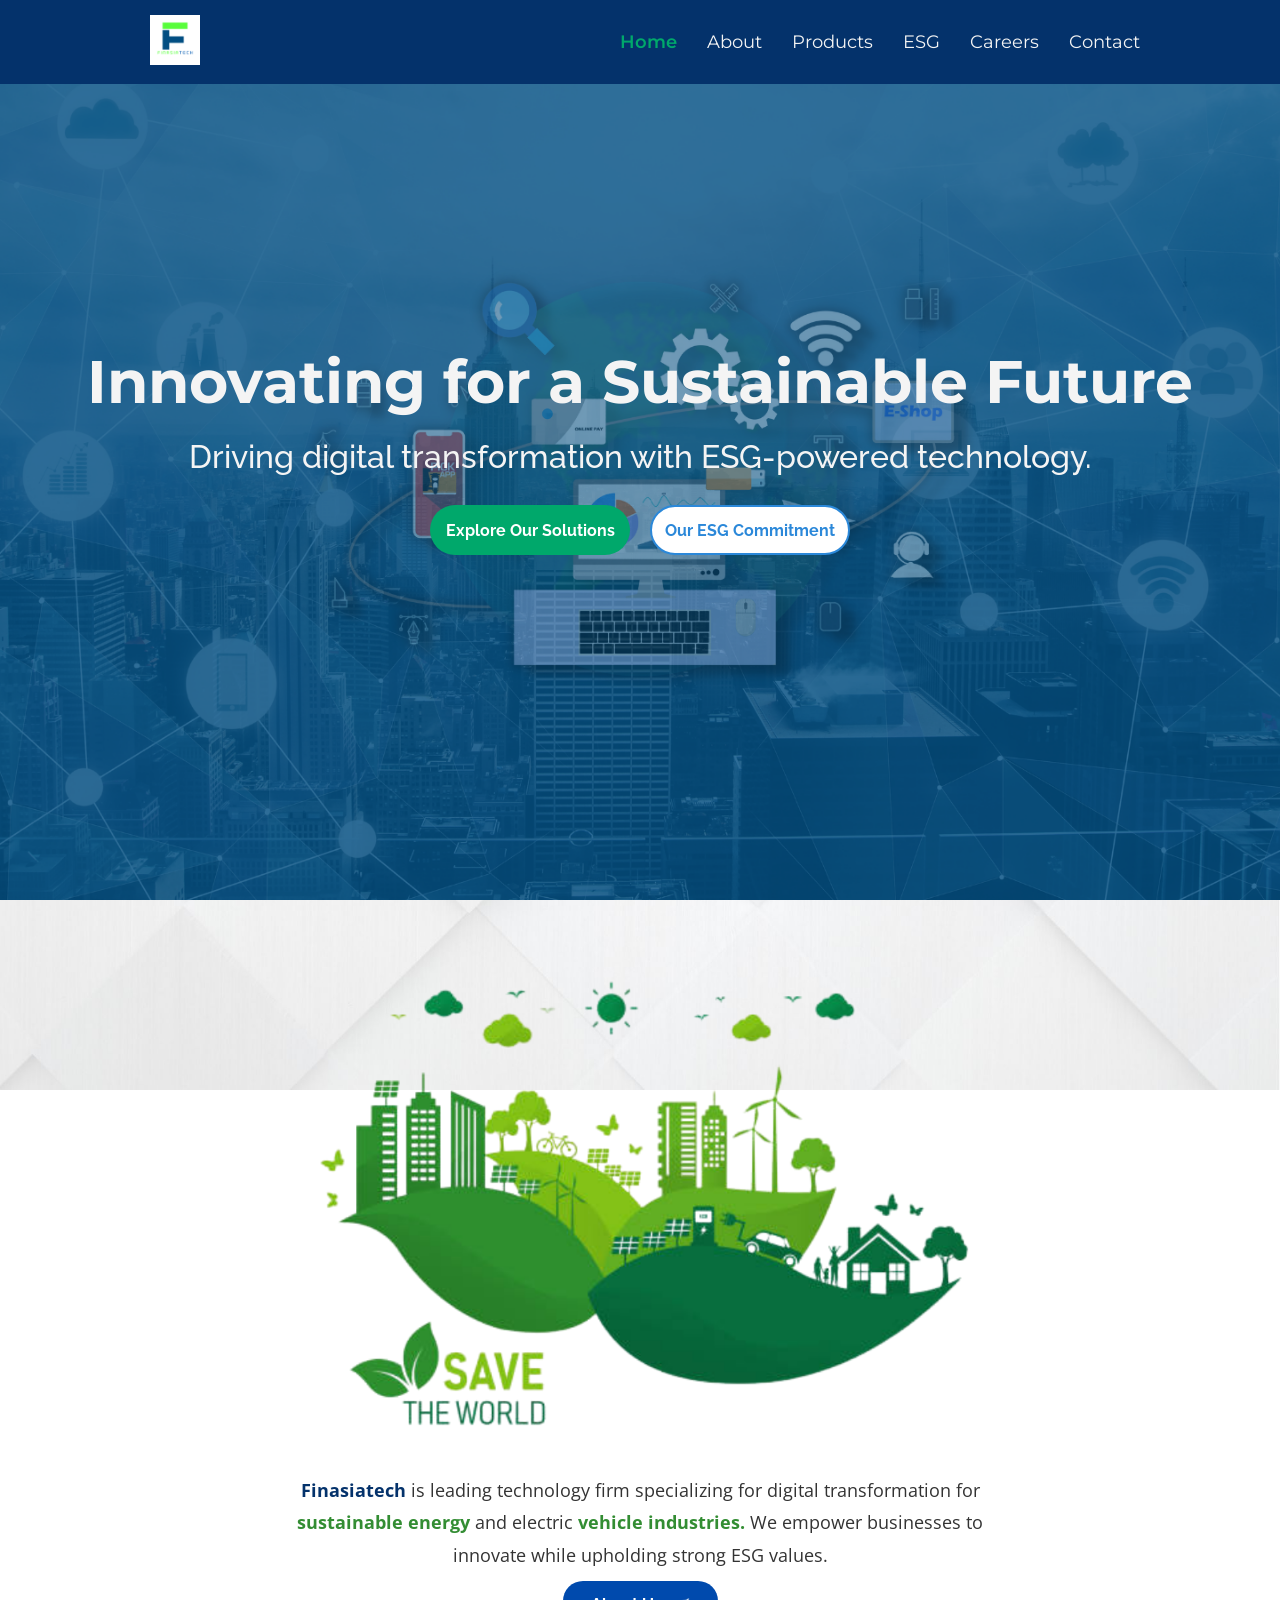
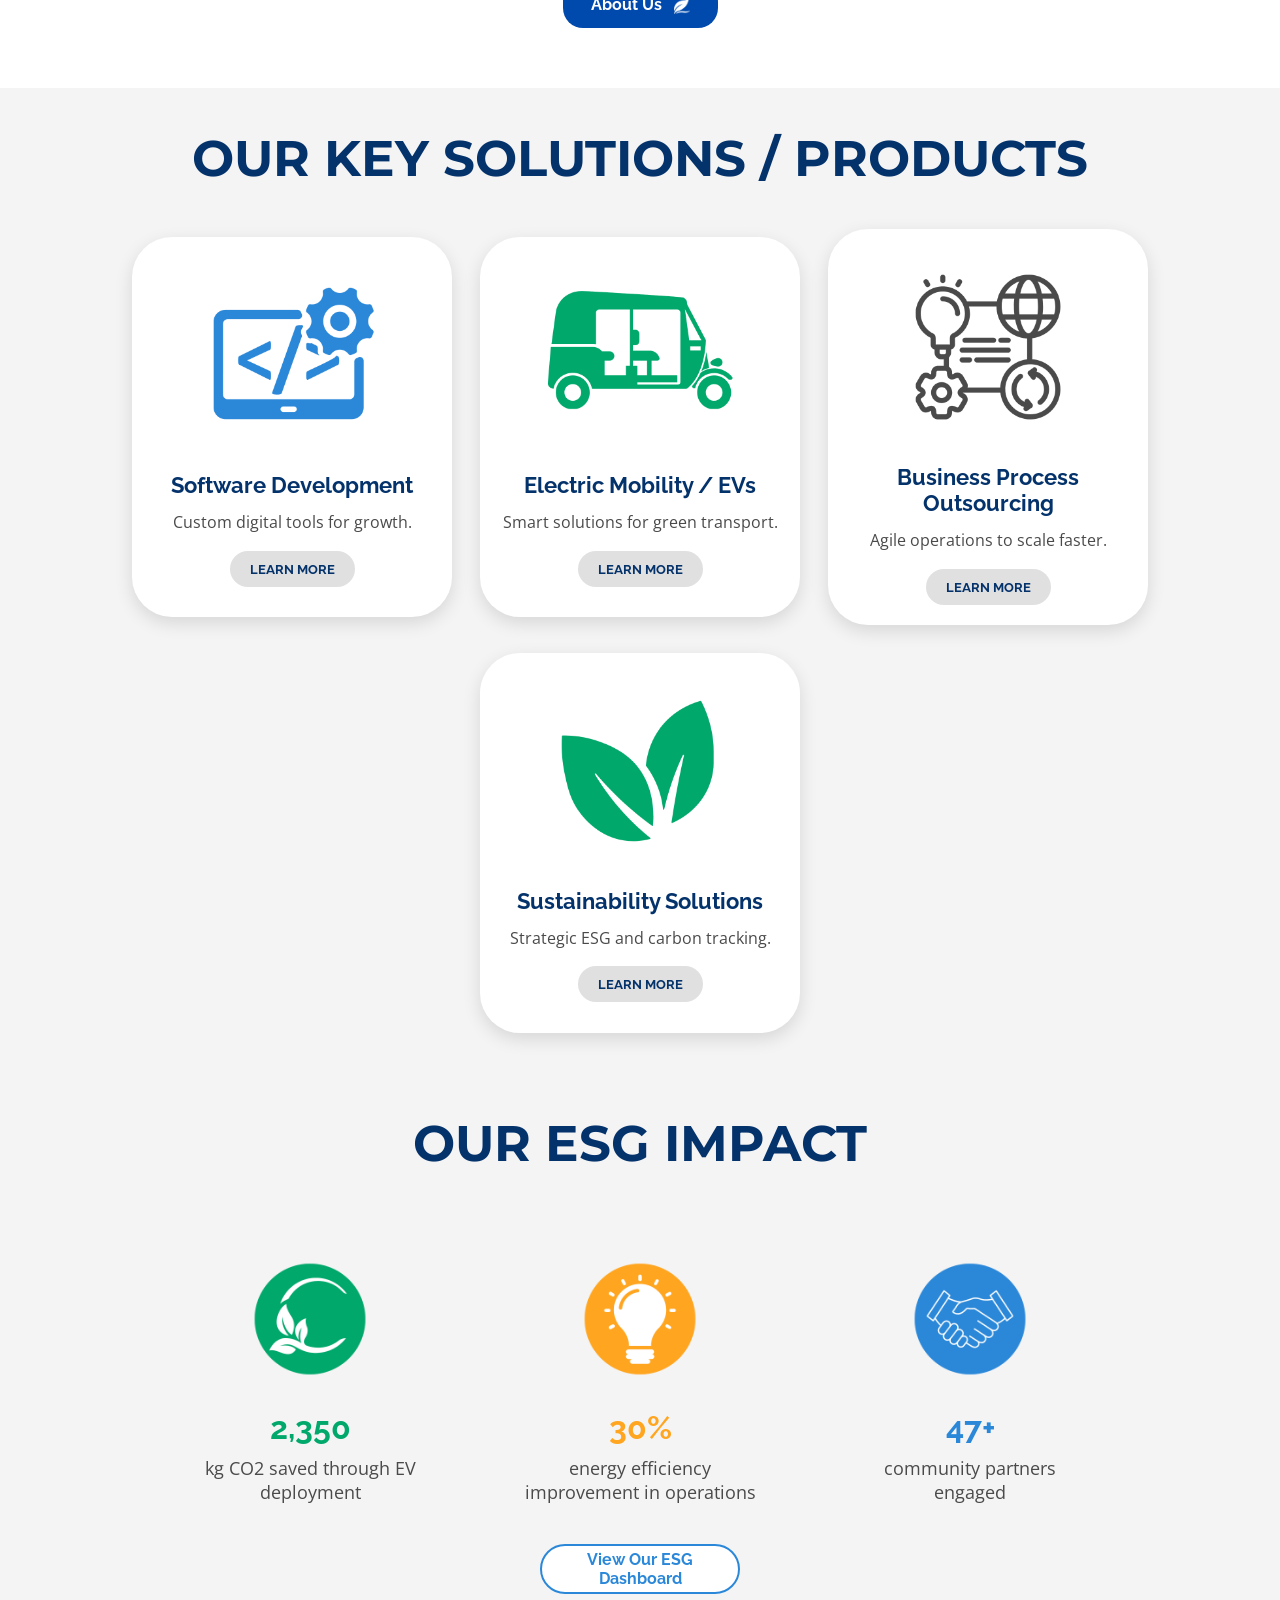
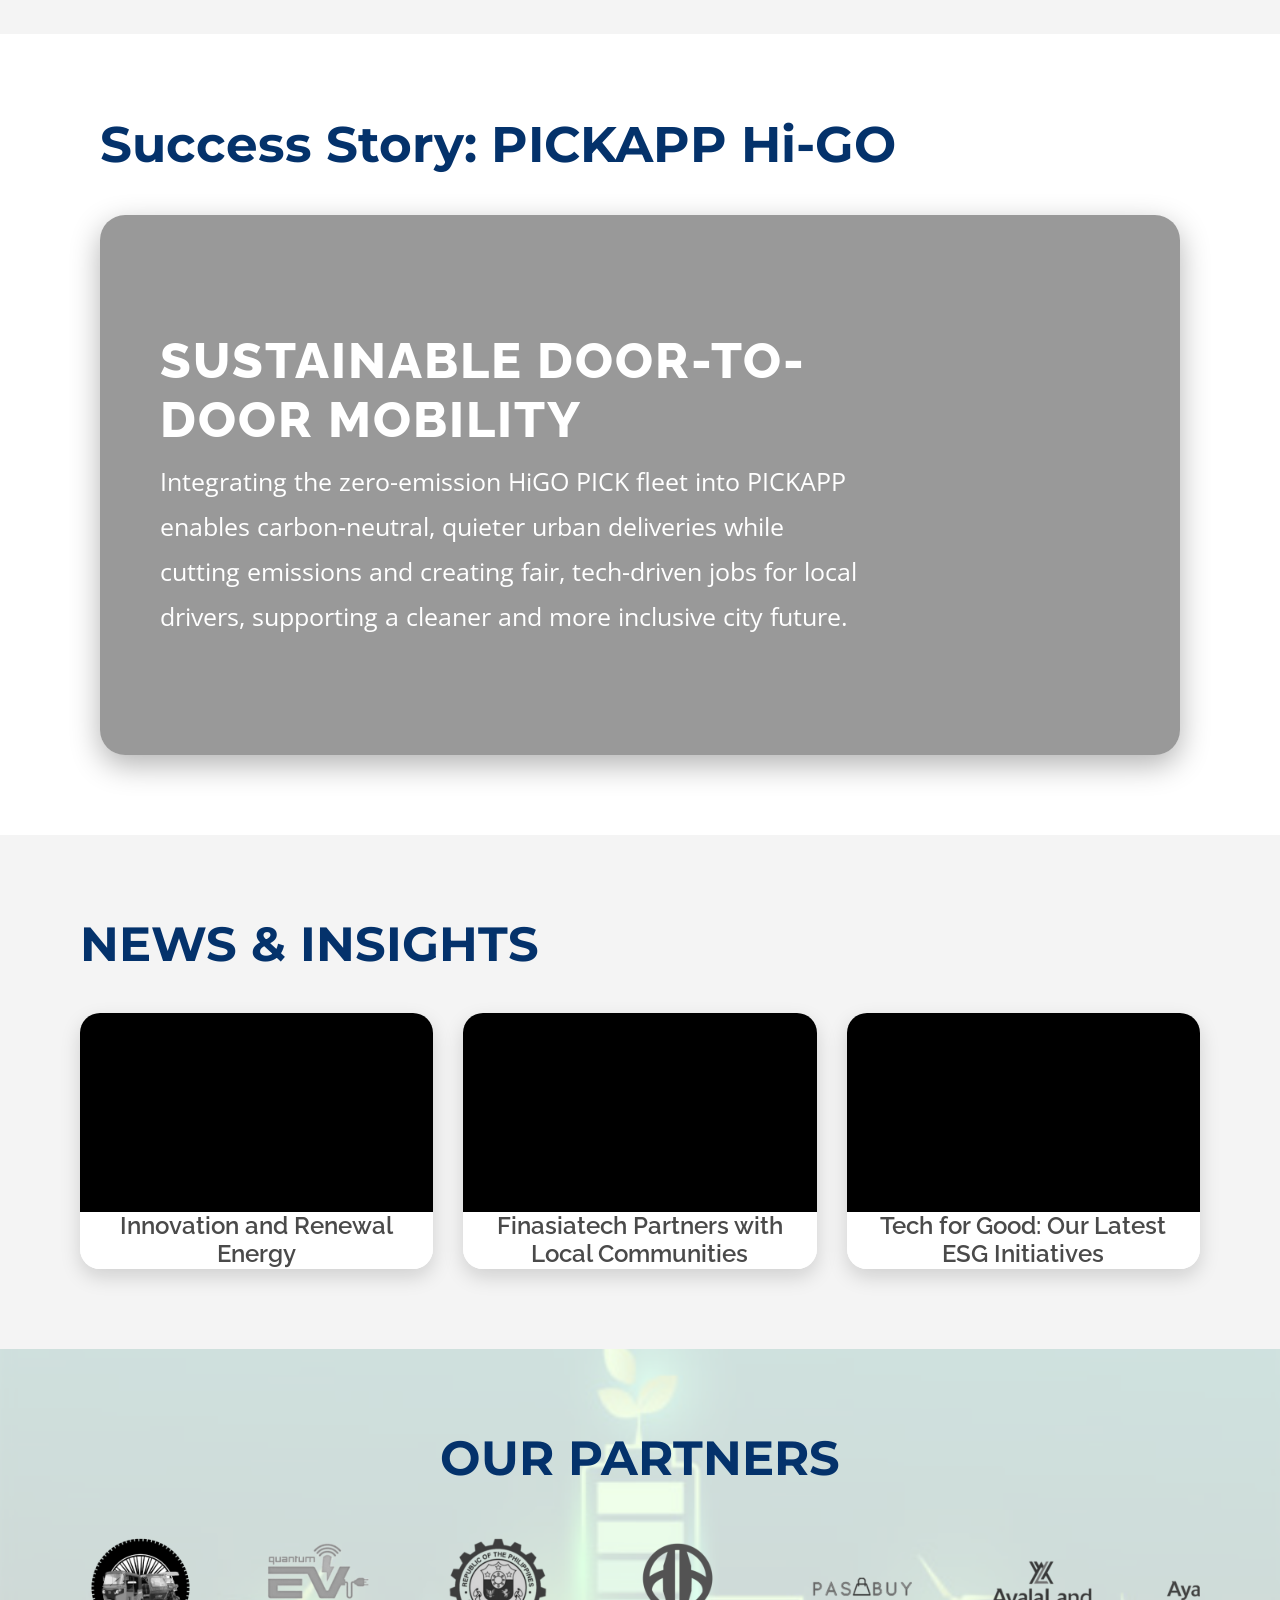
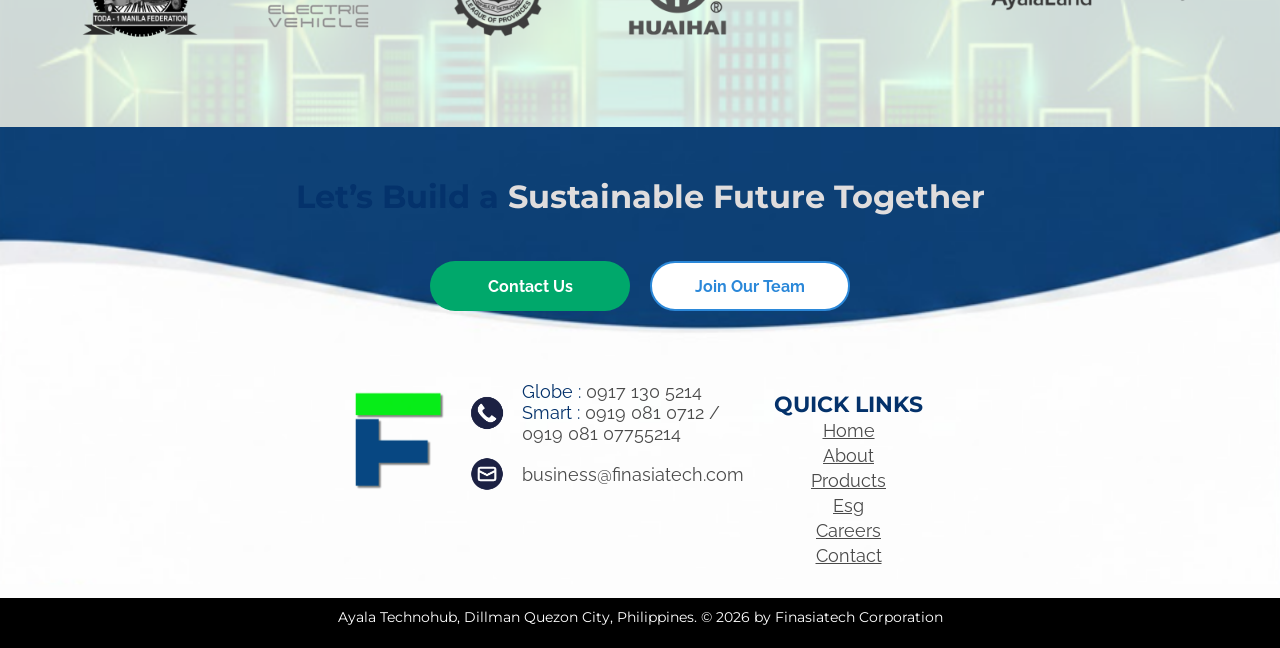
==== index.html @ a9f73477 "Initial commit" ====
<!DOCTYPE html>
<html lang="en">

<head>
  <!-- ============================
       META TAGS
  ============================ -->
  <meta charset="UTF-8">
  <meta name="viewport" content="width=device-width, initial-scale=1.0">

  <!-- ============================
       PRIMARY SEO META
  ============================ -->
  <title>Finasiatech | Innovating for a Sustainable Future</title>
  <meta
    name="description"
    content="Finasiatech is a technology firm specializing in digital transformation for sustainable energy and electric vehicle industries, delivering ESG-powered solutions."
  >
  <meta
    name="keywords"
    content="Finasiatech, ESG technology, sustainable energy, electric vehicles, EV solutions, digital transformation, ESG software, carbon tracking, green technology"
  >

  <!-- ============================
       OPEN GRAPH / SOCIAL META
  ============================ -->
  <meta property="og:title" content="Finasiatech | Innovating for a Sustainable Future">
  <meta
    property="og:description"
    content="Driving digital transformation with ESG-powered technology for sustainable energy and electric mobility."
  >
  <meta property="og:type" content="website">
  <meta property="og:url" content="https://www.finasiatech.com">
  <meta property="og:image" content="https://www.finasiatech.com/images/og-image.jpg">

  <!-- ============================
       FAVICON
  ============================ -->
  <link rel="icon" type="image/png" sizes="32x32" href="images/logo.png">

  <!-- ============================
       GOOGLE FONTS
  ============================ -->
  <link
    href="https://fonts.googleapis.com/css2?family=Montserrat:wght@400;600;700&family=Open+Sans:wght@400;600&family=Raleway:wght@400;600;700&display=swap"
    rel="stylesheet"
  >

  <!-- ============================
       STYLESHEETS
  ============================ -->
  <link rel="stylesheet" href="css/styles.css">

  <!-- ============================
       ICONS
  ============================ -->
  <link
    rel="stylesheet"
    href="https://cdnjs.cloudflare.com/ajax/libs/font-awesome/6.5.0/css/all.min.css"
  >
</head>

<body>


 <header class="navbar">
  <!-- Logo -->
  <div class="logo">
    <a href="index.html">
      <img src="images/logo.png" alt="Logo">
    </a>
  </div>

  <!-- Hamburger Icon -->
  <div class="menu-toggle" id="menu-toggle">
    <span></span>
    <span></span>
    <span></span>
  </div>

  <!-- Navigation Links -->
  <nav id="nav-menu">
    <ul>
      <li><a href="index.html"  class="active">Home</a></li>
      <li><a href="about.html">About</a></li>
      <li><a href="products.html">Products</a></li>
      <li><a href="esg.html">ESG</a></li>
      <li><a href="careers.html">Careers</a></li>
      <li><a href="contact.html">Contact</a></li>
    </ul>
  </nav>
</header>


  <main>
    <section class="hero">
    <div class="hero-content">
      <h1>Innovating for a Sustainable Future</h1>
      <h3>Driving digital transformation with ESG-powered technology.</h3>
     <div class="hero-buttons">
    <button class="green">Explore Our Solutions</button>
    <button class="white">Our ESG Commitment</button>
    </div>
    </div>
  </section>








 <section class="save-the-world">
  <div>
    <img src="images/save-the-world.png" alt="Save the world illustration">
  </div>
  <div>
    <p>
        <span class="blue">Finasiatech</span> is leading technology firm specializing for digital 
        transformation for  <span class="green">sustainable energy</span> and electric <span class="green">vehicle industries. </span>
        We empower businesses to innovate while upholding strong ESG values.
    </p>
    <button>
       About Us <img src="images/leaf-icon.png" alt="leaf icon">
    </button>
  </div>
</section>







<section class="solutions-product">
    <h2>OUR KEY SOLUTIONS / PRODUCTS</h2>
    <div class="sp-card-container">

        <div class="sp-card">
            <img src="images/software-development.png" alt="software-development">
            <h4>Software Development</h4>
            <p>Custom digital tools for growth.</p>
            <button>LEARN MORE</button>
        </div>

        <div class="sp-card">
            <img src="images/Electric Mobility _ EVs.png" alt="Electric Mobility / EVs">
            <h4>Electric Mobility / EVs</h4>
            <p>Smart solutions for green transport.</p>
            <button>LEARN MORE</button>
        </div>

        <div class="sp-card">
            <img src="images/Business Process Outsourcing.png" alt="Business Process Outsourcing">
            <h4>Business Process Outsourcing</h4>
            <p>Agile operations to scale faster.</p>
            <button>LEARN MORE</button>
        </div>

        <div class="sp-card">
            <img src="images/Sustainability Solutions.png" alt="Sustainability Solutions">
            <h4>Sustainability Solutions</h4>
            <p>Strategic ESG and carbon tracking.</p>
            <button>LEARN MORE</button>
        </div>

    </div>
</section>


<section class="esg-impact">
  <h2>OUR ESG IMPACT</h2>
  <div class="esg-container">
    <div class="impact-box">
  <img src="images/impact-1.png" alt="impact-1">
  <h4 data-target="10000">0</h4>
  <p>kg CO2 saved through EV deployment</p>
</div>

<div class="impact-box">
  <img src="images/impact-2.png" alt="impact-2">
  <h4 data-target="30" data-suffix="%">0%</h4>
  <p>energy efficiency improvement in operations</p>
</div>

<div class="impact-box">
  <img src="images/impact-3.png" alt="impact-3">
  <h4 data-target="100" data-suffix="+">0+</h4>
  <p>community partners engaged</p>
</div>

  </div>
  <button class="white">View Our ESG Dashboard</button>
</section>


<section class="success-story">
  <h2>Success Story: PICKAPP Hi-GO</h2>
  
  <div class="video-wrapper">
    <video autoplay muted loop playsinline>
      <source src="videos/success-story.mp4" type="video/mp4">
    </video>

    <div class="video-overlay">
      <div class="overlay-content">
        <p class="video-subtext">Sustainable Door-to-Door Mobility</p>
        <p class="video-description">
          Integrating the zero-emission HiGO PICK fleet into PICKAPP enables carbon-neutral, 
          quieter urban deliveries while cutting emissions and creating fair, tech-driven jobs
           for local drivers, supporting a cleaner and more inclusive city future.
        </p>
      </div>
    </div>
  </div>
</section> 



<section class="news-insight">
  <h2>NEWS & INSIGHTS</h2>

  <div class="news-container">
    <div class="innovation">

      <div class="video">
      <iframe
        src="https://www.youtube.com/embed/khmlN9m1Z7U?start=3"
        title="Innovation and Renewable Energy"
        frameborder="0"
        allow="accelerometer; autoplay; clipboard-write; encrypted-media; gyroscope; picture-in-picture"
        allowfullscreen>
      </iframe>
      </div>

      <div class="text">
      <h4>Innovation and Renewal Energy</h4>
      </div>

    </div>

    <div class="partners">
       <div class="video">
      <iframe
        src="https://www.youtube.com/embed/a-VS2TYZ-FQ"
        title="Finasiatech Partners with Local Communities"
        frameborder="0"
        allow="accelerometer; autoplay; clipboard-write; encrypted-media; gyroscope; picture-in-picture"
        allowfullscreen>
      </iframe>
      </div> 

       <div class="text">
      <h4>Finasiatech Partners with Local Communities</h4>
      </div>
    </div>

    <div class="latest">
      <div class="video">
      <iframe
        src="https://www.youtube.com/embed/qZaI4FEZcsc?start=34"
        title="Tech for Good: Our Latest ESG Initiatives"
        frameborder="0"
        allow="accelerometer; autoplay; clipboard-write; encrypted-media; gyroscope; picture-in-picture"
        allowfullscreen>
      </iframe>
      </div>

      <div class="text">
      <h4>Tech for Good: Our Latest ESG Initiatives</h4>
      </div>
    </div>
  </div>
</section>

<section class="our-partners">
  <h2>OUR PARTNERS</h2>
  <div class="partners-slider">
    <div class="partners-track">
  <!-- Original 7 partners -->
  <img src="images/partner-1.png" alt="Partner 1">
  <img src="images/partner-2.png" alt="Partner 2">
  <img src="images/partner-3.png" alt="Partner 3">
  <img src="images/partner-4.png" alt="Partner 4">
  <img src="images/partner-5.png" alt="Partner 5">
  <img src="images/partner-6.png" alt="Partner 6">
  <img src="images/partner-7.png" alt="Partner 7">

  <!-- Duplicate for seamless infinite scroll -->
  <img src="images/partner-1.png" alt="Partner 1">
  <img src="images/partner-2.png" alt="Partner 2">
  <img src="images/partner-3.png" alt="Partner 3">
  <img src="images/partner-4.png" alt="Partner 4">
  <img src="images/partner-5.png" alt="Partner 5">
  <img src="images/partner-6.png" alt="Partner 6">
  <img src="images/partner-7.png" alt="Partner 7">
</div>

  </div>
</section>



<section class="footer">

    <div class="future">
         <h2>Let’s Build a <span class="together">Sustainable Future Together</span></h2>

         <div class="hero-buttons">
             <button class="green">Contact Us</button>
            <button class="white">Join Our Team</button>
         </div>
    </div>




    <div class="bottom-footer">
         <div class="logo-left">
            <img src="images/letterf.png" alt="logo">
         </div> 

<div class="contact-center">

  <div class="contact-item">
    <img src="images/phone.png" alt="phone">
    <div class="contact-text">
      <p><span class="sim-highlight">Globe : </span>0917 130 5214</p>
      <p><span class="sim-highlight">Smart : </span>0919 081 0712 / <br> 0919 081 07755214</p>
    </div>
  </div>

  <div class="contact-item">
    <img src="images/email.png" alt="email">
    <div class="contact-text">
      <p>business@finasiatech.com</p>
    </div>
  </div>

</div>


         <div class="quick-links">
          <p>QUICK LINKS</p>
          <a href="">Home</a>
          <a href="">About</a>
          <a href="">Products</a>
          <a href="">Esg</a>
          <a href="">Careers</a>
          <a href="">Contact</a>
        </div>
    </div>
</section>
 
<footer>
  <p>Ayala Technohub, Dillman Quezon City, Philippines.
© 2026 by Finasiatech Corporation</p>
</footer>


  </main>

  <script src="js/script.js"></script>
</body>

</html>
---- css/styles.css ----
/* ============================
   GLOBAL RESET / MOBILE-FIRST
=============================== */
* {
  margin: 0;
  padding: 0;
  box-sizing: border-box;
}



/* ============================
   NAVBAR BASE / MOBILE-FIRST
=============================== */
.navbar {
  display: flex;
  align-items: center;
  padding: 10px 0px;
  background: #04326b;
  color: #f4f4f4;

  position: fixed;     /* Fixes it to the viewport */
  top: 0;              /* Sticks it to the very top */
  width: 100%;         /* Ensures the blue background spans the full width */
  z-index: 1000;       /* Keeps it above other content, but below the hamburger */
}
.navbar .logo {
  margin-left: 10px; 
} 

.navbar .logo img {
  height: 40px;
}


/* Hamburger */
.menu-toggle {
  position: fixed;
  top: 20px;             
  right: 20px;           
  display: flex;
  flex-direction: column;
  gap: 5px;
  cursor: pointer;
  z-index: 1100;    
}

.menu-toggle span {
  width: 25px;
  height: 3px;
  background: #f4f4f4;
  border-radius: 2px;
  transition: all 0.3s ease;
}

.menu-toggle:hover span {
  background: #49D629; 
}



.menu-toggle.active span:nth-child(1) {
  transform: rotate(45deg) translate(5px, 5px);
}

.menu-toggle.active span:nth-child(2) {
  opacity: 0; 
}

.menu-toggle.active span:nth-child(3) {
  transform: rotate(-45deg) translate(5px, -5px);
}

#nav-menu {
  position: fixed;       
  top: 0;
  left: -100%;          
  width: 100%;          
  height: 100vh;        
  background: black;
  padding: 60px 20px;    
  box-shadow: 2px 0 5px rgba(0,0,0,0.3);
  transition: left 0.3s ease; 
  z-index: 1000;         
}



#nav-menu ul {
  display: flex;
  flex-direction: column;
  gap: 20px;
  list-style: none;
    padding-top: 50px; 
}

#nav-menu ul li a {
   font-family: 'Montserrat', 'Open Sans', sans-serif; 
  text-decoration: none;
  color: #f4f4f4;
  font-size: 20px;
   line-height: 1.5; 
    display: inline-block;
     transition: all 0.3s ease; 
}

#nav-menu ul li a:hover {
  color: #49D629;
  transform:scale(1.1);
  
}


#nav-menu.active {
  left: 0;
}



/* ============================
   DESKTOP / LARGE SCREENS
=============================== */
@media (min-width: 768px) {

  /* Navbar layout */
  .navbar {
    padding: 15px 40px;
    justify-content: space-between;
  }

  /* Logo size */
  .navbar .logo img {
    height: 50px;
     margin-left: 100px;
  }

  /* Hide hamburger */
  .menu-toggle {
    display: none;
  }

  /* Reset nav menu */
  #nav-menu {
    position: static;      /* Remove fixed */
    width: auto;
    height: auto;
    background: transparent;
    box-shadow: none;
    padding: 0;
    left: 0;
      margin-right: 100px;
  }

  /* Horizontal menu */
  #nav-menu ul {
    flex-direction: row;
    gap: 30px;
    padding-top: 0;
    align-items: center;
  }

  #nav-menu ul li a {
    font-size: 18px;

  }

    #nav-menu ul li a.active {
  color: #00a86b;
  font-weight: 600;
}
}



.hero {
  display: flex;
  flex-direction: column; 
  justify-content: center; 
  align-items: center;    
  text-align: center;     
  min-height: 90vh;        
  padding: 40px 20px;
  background-color: #04326b;
  background-image: url('../images/hero-bg1.png');
  background-size: cover;      
  background-position: center; 
  background-repeat: no-repeat; 
  gap: 20px;                    
}

.hero h1 {
  color: #f4f4f4;
  font-size: 35px;
  margin-bottom: 10px;
    font-family: 'Montserrat', 'Open Sans', sans-serif; 
}

.hero h3 {
  color: #f4f4f4;
  font-size: 16px;
  font-weight: 500;
  margin-bottom: 20px;
  font-family: 'Raleway', 'Open Sans', sans-serif; 
}


.hero-buttons {
  display: flex;
  flex-direction: column;
  align-items: center;
  gap: 10px;
  width: 100%;
}


.hero-buttons button {
  font: bold 14px 'Raleway', 'Open Sans', sans-serif;
  width: 180px;
  max-width: 300px;
  height: 40px;
  padding: 0 10px;
  display: flex;
  justify-content: center;
  align-items: center;
  border-radius: 20px;
  border: none;
  text-align: center;
  transition: transform 0.2s ease, box-shadow 0.2s ease;
}


.hero-buttons button:hover {
  transform: scale(1.05);
  box-shadow: 0 6px 15px rgba(0, 0, 0, 0.2);
}


.hero-buttons .green {
  background: #00a86b;
  color: #fff;
}

.hero-buttons .white {
  background: #fff;
  color: #2b88d9;
  border: 2px solid #2b88d9;
}


@media (min-width: 768px) {

  /* Hero container */
  .hero {
    flex-direction: column;        /* keep content stacked */
    justify-content: center;       /* vertical center */
    align-items: center;           /* horizontal center */
    text-align: center;            /* text centered */
    min-height: 100vh;             /* full viewport height */
    padding: 60px 80px;            /* more space on bigger screens */
    gap: 40px;                     /* bigger spacing between items */
    background-size: cover;
  }

  /* Hero main heading */
  .hero h1 {
    font-size: 60px;               /* bigger font for desktop */
    margin-bottom: 20px;
  }

  /* Hero subheading */
  .hero h3 {
    font-size: 32px;
    margin-bottom: 30px;
  }

  /* Buttons container */
  .hero-buttons {
    flex-direction: row;           /* horizontal buttons */
    gap: 20px;
    justify-content: center;       /* center buttons */
    width: auto;
  }

  /* Buttons */
  .hero-buttons button {
    font-size: 16px;
    width: 200px;                  /* slightly bigger on desktop */
    height: 50px;
    border-radius: 25px;
  }

}



/* ============================
   SAVE THE WORLD SECTION
=============================== */
.save-the-world {
  background-image: url('../images/leadership-profiles-bg.png');
  background-size: cover;      
  background-position: center; 
  background-repeat: no-repeat; 
  display: flex;
  flex-direction: column;  /* stack content vertically on mobile */
  align-items: center;     /* center horizontally */
  justify-content: center; /* center vertically if needed */
  text-align: center;
  gap: 20px;               /* spacing between image, text, button */
  padding: 40px 20px;
    background-attachment: fixed; 
}

.save-the-world img {
  max-width: 100%;         /* responsive image */
  height: auto;
}

  .save-the-world p {
  font-family: 'Open Sans', sans-serif;
    max-width: 600px;        /* optional: prevent overly wide text */
    font-size: 16px;
    color: #333333;
    line-height: 1.6;
    margin: 0 auto;          /* center paragraph */
  }
.save-the-world .blue {
  color: #04326b; /* blue color */
  font-weight: bold; /* optional: make it stand out more */
}
.save-the-world .green {
  color: #338d33; /* blue color */
  font-weight: bold; /* optional: make it stand out more */
}

.save-the-world button {
  margin-top: 10px;
   font-family: 'Raleway', 'Open Sans', sans-serif;
  padding: 12px 24px;
  font-size: 14px;
  border-radius: 20px;
  border: none;
  background: #004aad;
  color: white;
  font-weight: bold;
  cursor: pointer;
  transition: transform 0.2s ease, box-shadow 0.2s ease;
}

.save-the-world button img {
  width: 16px;   /* adjust size */
  height: 16px;
  margin-left: 8px; /* spacing from text */
  vertical-align: middle; /* aligns with text */
}


.save-the-world button:hover {
  transform: scale(1.05);
  box-shadow: 0 6px 15px rgba(0, 0, 0, 0.2);
}

/* ============================
   SAVE THE WORLD SECTION DESKTOP / LARGE SCREENS
=============================== */
@media (min-width: 768px) {
  .save-the-world {
    flex-direction: column;        /* stack vertically */
    align-items: center;           /* center content horizontally */
    text-align: center;            /* center text */
    justify-content: center;       /* center vertically if needed */
    padding: 60px 20px;            /* vertical padding, minimal left/right */
    gap: 30px;                     /* spacing between image, text, button */
  }

  .save-the-world img {
    max-width: 80%;                /* scale image nicely on larger screens */
    height: auto;
  }

  .save-the-world p {
    max-width: 700px;              /* limit text width for readability */
    font-size: 18px;               /* bigger text for desktop */
    margin: 0 auto;                /* center paragraph */
    line-height: 1.8;
  }

  .save-the-world button {
    font-size: 16px;               /* slightly bigger buttons */
    padding: 14px 28px;
  }
}


/* ==============================
   SOLUTIONS PRODUCT CARDS
============================== */
.solutions-product {
  text-align: center;
  padding: 40px 20px;
  background: #f4f4f4;
}

.solutions-product h2 {
  font-family: 'Montserrat', 'Open Sans', sans-serif; 
  font-size: 32px;
  margin-bottom: 30px;
  color: #04326b;
}

/* Container for cards */
.sp-card-container {
  display: flex;
  flex-direction: column;
  gap: 20px;
  align-items: center;
}

/* Each card */
.sp-card {
  background: white;
  border-radius: 40px;
  padding: 20px;
  width: 90%;             /* slightly wider on mobile */
  max-width: 400px;
  box-shadow: 0 6px 18px rgba(0, 0, 0, 0.12);
  text-align: center;
  transition: transform 0.3s ease, box-shadow 0.3s ease;
}

.sp-card img {
  max-width: 70%;
  height: auto;
  margin-bottom: 15px;
}

.sp-card h4 {
  font-size: 22px;
  margin-bottom: 12px;
  color: #04326b;
  font-family: 'Raleway', 'Open Sans', sans-serif; 
}

.sp-card p {
  font-size: 16px;
  margin-bottom: 15px;
  color: #4a4a4a;
  font-family: 'Open Sans', sans-serif; 
  line-height: 1.6;
}

.sp-card button {
  background: #e0e0e0;
  color: #04326b;
  border: none;
  padding: 10px 20px;
  border-radius: 40px;
  cursor: pointer;
  font-weight: bold;
  font-family: 'Raleway', 'Open Sans', sans-serif; 
  transition: transform 0.2s ease, box-shadow 0.2s ease;
}

.sp-card button:hover {
  transform: scale(1.05);
  box-shadow: 0 6px 15px rgba(0, 0, 0, 0.2);
}

/* Tablet: 2 per row */
@media (min-width: 768px) {
  .sp-card-container {
    flex-direction: row;
    flex-wrap: wrap;
    justify-content: center;
    gap: 24px;
  }

  .sp-card {
    width: calc(50% - 20px);
    max-width: 280px;
  }

  .solutions-product h2 {
    font-size: 42px;
    margin-bottom: 35px;
  }
}

/* Desktop: 1280px */
@media (min-width: 1280px) {
  .sp-card-container {
    gap: 28px; 
  }

  .sp-card {
    width: calc(50% - 25px);
    max-width: 320px;
    min-height: 380px; /* consistent height */
  }

  .solutions-product h2 {
    font-size: 50px;
    margin-bottom: 40px;
  }
}

/* Extra-large desktop: 1440px+ */
@media (min-width: 1440px) {
  .sp-card-container {
    gap: 32px; 
  }

  .sp-card {
    width: calc(33.33% - 30px);
    max-width: 360px;
    min-height: 400px;
  }

  .solutions-product h2 {
    font-size: 60px;
    margin-bottom: 50px;
  }
}

/* Hover effect for cards */
.sp-card:hover {
  transform: scale(1.05);
  box-shadow: 0 10px 28px rgba(0,0,0,0.18);
}









.esg-impact {
  background: #f4f4f4;
  padding: 40px 20px;
  
  /* Add these to center the button */
  display: flex;
  flex-direction: column;
  align-items: center; 
}

.esg-impact h2{
  margin-bottom: 25px;
  font-family: 'Montserrat', 'Open Sans', sans-serif; 
  font-size: 32px;
   text-align: center;
   color: #04326b;
}

.esg-container {
  display: flex;
  flex-wrap: wrap;        
  justify-content: center; 
  gap: 20px;
  padding: 10px;
  text-align: center;
  width: 100%;
  margin: 0 auto;
}
.impact-box {

  width: 45%;             
  min-width: 140px;      
  max-width: 280px;       
  
  padding: 20px;
  display: flex;
  flex-direction: column;
  align-items: center;

}

.impact-box img {
  width: 100px;           
  height: 100px;          
  object-fit: contain;    
  margin-bottom: 10px;
}

.impact-box h4{
  font-size: 28px;
  margin: 10px 0;
  font-family: 'Raleway', sans-serif;
}
.impact-box p{
   font-size: 16px;
  color: #4a4a4a;
   font-family: 'Open Sans', sans-serif; 
}



.impact-box:nth-of-type(1) h4 {
 color: #00a86b;
}


.impact-box:nth-of-type(2) h4 {
  color: #ffa51f; 
}

.impact-box:nth-of-type(3) h4 {
  color: #2b88d9; 
}

.esg-impact button{
  justify-content: center;
  font: bold 14px 'Raleway', 'Open Sans', sans-serif;
  width: 180px;
  max-width: 300px;
  height: 40px;
  padding: 0 10px;
  border-radius: 20px;
  border: none;
  transition: transform 0.2s ease, box-shadow 0.2s ease;
}

.esg-impact button:hover {
  transform: scale(1.05);
  box-shadow: 0 6px 15px rgba(0, 0, 0, 0.2);
}
.esg-impact .white {
  background: #fff;
  color: #2b88d9;
  border: 2px solid #2b88d9;
}

/* ============================
   TABLET: 2 per row
============================ */
@media (min-width: 768px) {
  .esg-container {
    gap: 25px;
  }

  .impact-box {
    width: calc(50% - 25px); /* 2 per row */
    max-width: 280px;
    padding: 25px;
  }

  .impact-box img {
    width: 120px;
    height: 120px;
    margin-bottom: 15px;
  }

  .impact-box h4 {
    font-size: 30px;
  }

  .impact-box p {
    font-size: 17px;
  }

  .esg-impact button {
    font-size: 16px;
    width: 200px;                  /* slightly bigger on desktop */
    height: 50px;
    border-radius: 25px;
  }
  .esg-impact h2 {
    font-size: 42px;
    margin-bottom: 35px;
  }
}

/* ============================
   DESKTOP: 3 per row
============================ */
@media (min-width: 1280px) {
  .esg-container {
    gap: 30px;
  }

  .impact-box {
    width: calc(33.33% - 30px); /* 3 per row */
    max-width: 300px;
    padding: 30px;
  }

  .impact-box img {
    width: 130px;
    height: 130px;
    margin-bottom: 15px;
  }

  .impact-box h4 {
    font-size: 32px;
  }

  .impact-box p {
    font-size: 18px;
  }

  .esg-impact button {
    font-size: 16px;
    width: 200px;                  /* slightly bigger on desktop */
    height: 50px;
    border-radius: 25px;
  }
  .esg-impact h2 {
    font-size: 50px;
    margin-bottom: 40px;
  }
}

/* ============================
   EXTRA-LARGE DESKTOP: 4 per row
============================ */
@media (min-width: 1440px) {
  .esg-container {
    gap: 35px;
  }

  .impact-box {
    width: calc(25% - 35px); /* 4 per row */
    max-width: 320px;
    padding: 35px;
  }

  .impact-box img {
    width: 140px;
    height: 140px;
    margin-bottom: 20px;
  }

  .impact-box h4 {
    font-size: 34px;
  }

  .impact-box p {
    font-size: 18px;
  }

  .esg-impact button {
     font-size: 16px;
    width: 200px;                  /* slightly bigger on desktop */
    height: 50px;
    border-radius: 25px;
  }
  .esg-impact h2 {
    font-size: 60px;
    margin-bottom: 50px;
  }
}




.success-story{
  background: #ffffff;
   padding: 40px 20px;
}
.success-story h2{
   margin-bottom: 25px;
  font-family: 'Montserrat', 'Open Sans', sans-serif; 
  font-size: 32px;
   text-align: left;
   color: #04326b;

}

.video-wrapper {
  position: relative; /* This is the anchor */
  width: 100%;
  max-width: 900px;
  margin: 0 auto;
  border-radius: 15px;
  overflow: hidden;
  box-shadow: 0 10px 30px rgba(0,0,0,0.3);
}

.video-wrapper video {
  width: 100%;
  display: block;
}

/* The Overlay Layer */
.video-overlay {
  position: absolute;
  top: 0;
  left: 0;
  width: 100%;
  height: 100%;
  
  /* Semi-black tint so text is readable */
  background: rgba(0, 0, 0, 0.4); 
  
  /* Centering the text inside the overlay */
  display: flex;
  align-items: center; 
  justify-content: flex-start;
  text-align: left;
  padding: 20px;
}

.overlay-content {
  max-width: 600px;
  color: white; /* White text looks best over video */
}

.video-subtext {
  font-family: 'Raleway', sans-serif;
  font-size: 16px;
  font-weight: 800;
  text-transform: uppercase;
  margin-bottom: 10px;
  letter-spacing: 1px;
  color: #ffffff;
}

.video-description {
  font-family: 'Open Sans', sans-serif;
  font-size: 12px;
  line-height: 1.5;
  margin: 0;
  color: #ffffff;
}


/* ============================
   DESKTOP / LARGE SCREENS
=============================== */
@media (min-width: 768px) {
  .success-story {
    padding: 60px 40px;
  }

  .success-story h2 {
    font-size: 42px;        /* bigger heading for tablet */
    text-align: left;
    margin-bottom: 35px;
  }

  .video-wrapper {
    max-width: 1000px;      /* slightly wider video */
    border-radius: 20px;
  }

  .video-overlay {
    padding: 40px;           /* more space inside overlay */
    justify-content: flex-start;
  }

  .overlay-content {
    max-width: 650px;
  }

  .video-subtext {
    font-size: 40px;         /* bigger subtitle */
    letter-spacing: 1.5px;
  }

  .video-description {
    font-size: 20px;         /* bigger description */
    line-height: 1.6;
  }
}

/* Large Desktop / Extra-large screens */
@media (min-width: 1280px) {
  .success-story {
    padding: 80px 100px;
  }

  .success-story h2 {
    font-size: 50px;
    margin-bottom: 40px;
  }

  .video-wrapper {
    max-width: 1200px;
    border-radius: 25px;
  }

  .video-overlay {
    padding: 60px;
  }

  .overlay-content {
    max-width: 700px;
  }

  .video-subtext {
    font-size: 50px;
    letter-spacing: 2px;
  }

  .video-description {
    font-size: 25px;
    line-height: 1.8;
  }
}

/* Extra-large screens / Ultra-wide */
@media (min-width: 1600px) {
  .success-story {
    padding: 100px 150px;
  }

  .success-story h2 {
    font-size: 60px;
    margin-bottom: 50px;
  }

  .video-wrapper {
    max-width: 1400px;
  }

  .video-overlay {
    padding: 80px;
  }

  .overlay-content {
    max-width: 800px;
  }

  .video-subtext {
    font-size: 60px;
    letter-spacing: 2.5px;
  }

  .video-description {
    font-size: 30px;
    line-height: 2;
  }
}
















.news-insight{
  background: #f4f4f4;
  padding: 40px 20px;
}
.news-insight h2{
   margin-bottom: 25px;
  font-family: 'Montserrat', 'Open Sans', sans-serif; 
  font-size: 32px;
   text-align: left;
   color: #04326b;
}


.news-container {
  display: flex;
  flex-wrap: wrap;
  justify-content: center;
  gap: 20px;
 
}/* Card wrapper */
.innovation,
.partners,
.latest {
  display: flex;
  flex-direction: column;
  flex: 1 1 320px;        /* responsive wrap */
  max-width: 380px;
  border-radius: 20px;
  overflow: hidden;
  background: #fff;

  /* Proper box shadow */
  box-shadow: 0 8px 20px rgba(0, 0, 0, 0.15); 
  transition: transform 0.3s ease, box-shadow 0.3s ease;
}

/* Optional: subtle hover effect */
.innovation:hover,
.partners:hover,
.latest:hover {
  transform: translateY(-6px);
  box-shadow: 0 16px 30px rgba(0, 0, 0, 0.2);
}


/* Video wrapper */
.video {
  position: relative;
  width: 100%;
  aspect-ratio: 16 / 9;  /* video controls height */
  background: #000;
}

/* iframe fills video area */
.video iframe {
  position: absolute;
  inset: 0;
  width: 100%;
  height: 100%;
  border: none;
}

/* Text area */
.text {
  display: flex;
  justify-content: center;
  align-items: center;
  padding: 0 14px;
  min-height: 56px;
  background: #fff;
  text-align: center; /* 🔑 THIS is the missing piece */
}

/* Title */
.text h4 {
  margin: 0;
  font-size: 20px;
  font-weight: 600;
  line-height: 1.2;
  color: #4a4a4a;
  font-family: 'Raleway', 'Open Sans', sans-serif;
}


/* ============================
   DESKTOP / LARGE SCREENS
=============================== */
@media (min-width: 768px) {
  .news-insight {
    padding: 60px 40px;
  }

  .news-insight h2 {
    font-size: 42px;       /* bigger heading */
    margin-bottom: 35px;
  }

  .news-container {
    gap: 25px;
  }

  /* Increase card max-width for larger screens */
  .innovation,
  .partners,
  .latest {
    max-width: 360px;
  }

  .text h4 {
    font-size: 22px;
  }
}

@media (min-width: 1280px) {
  .news-insight {
    padding: 80px 80px;
  }

  .news-insight h2 {
    font-size: 48px;
    margin-bottom: 40px;
  }

  .news-container {
    gap: 30px;
  }

  .innovation,
  .partners,
  .latest {
    max-width: 380px;
  }

  .text h4 {
    font-size: 24px;
  }
}

@media (min-width: 1600px) {
  .news-insight {
    padding: 100px 150px;
  }

  .news-insight h2 {
    font-size: 56px;
    margin-bottom: 50px;
  }

  .news-container {
    gap: 40px;
  }

  .innovation,
  .partners,
  .latest {
    max-width: 400px;
  }

  .text h4 {
    font-size: 26px;
  }
}







.our-partners {
   background-image: url('../images/our-partners.png');
  background-size: cover;      
  background-position: center; 
  background-repeat: no-repeat;
  padding: 40px 20px;
  text-align: center;
}

.our-partners h2 {
  margin-bottom: 25px;
  font-family: 'Montserrat', 'Open Sans', sans-serif; 
  font-size: 32px;
   text-align: center;
   color: #04326b;
}

/* Slider container */
.partners-slider {
  overflow: hidden;
  width: 100%;
  cursor: grab; /* indicate swipe */
}

/* Track */
.partners-track {
  display: flex;
  gap: 40px;
  animation: scrollPartners 10s linear infinite;
}

/* Pause on hover */
.partners-slider:hover .partners-track {
  animation-play-state: paused;
}

/* Logos */
.partners-track img {
  height: 80px;
  object-fit: contain;
  filter: grayscale(100%);
  transition: filter 0.3s ease, transform 0.3s ease;
}

/* Hover effect */
.partners-track img:hover {
  filter: grayscale(0%);
  transform: scale(1.1);
}

/* Animation */
@keyframes scrollPartners {
  0% {
    transform: translateX(0);
  }
  100% {
    transform: translateX(-50%);
  }
}

/* ============================
   DESKTOP / LARGE SCREENS
=============================== */
@media (min-width: 768px) {
  .our-partners {
    padding: 60px 40px;
  }

  .our-partners h2 {
    font-size: 42px;       /* bigger heading */
    margin-bottom: 35px;
  }

  .partners-track {
    gap: 50px;             /* more space between logos */
  }

  .partners-track img {
    height: 100px;         /* larger logos on tablet */
  }
}

@media (min-width: 1280px) {
  .our-partners {
    padding: 80px 80px;
  }

  .our-partners h2 {
    font-size: 48px;
    margin-bottom: 40px;
  }

  .partners-track {
    gap: 60px;
  }

  .partners-track img {
    height: 120px;
  }
}

@media (min-width: 1600px) {
  .our-partners {
    padding: 100px 150px;
  }

  .our-partners h2 {
    font-size: 56px;
    margin-bottom: 50px;
  }

  .partners-track {
    gap: 70px;
  }

  .partners-track img {
    height: 140px;
  }
}




.footer{

  background-image: url('../images/footer-bg.png');
  background-size: cover;      
  background-position: center; 
  background-repeat: no-repeat; 
}
.future{

  display: flex;
  flex-direction: column;
  justify-content: center;
  align-items: center;
  gap: 20px;
  padding: 50px 20px;
  text-align: center;
}


.future h2{
  margin-bottom: 25px;
  font-family: 'Montserrat', 'Open Sans', sans-serif; 
  font-size: 32px;
   text-align: center;
   color: #04326b;
}

.future .together{
   color: rgb(224, 221, 221);
}




.bottom-footer {

  display: flex;
  flex-direction: row;
  justify-content: center; /* spreads the columns evenly */
  align-items: stretch;          /* make all columns same height for vertical centering */
  flex-wrap: wrap;
  padding: 20px;
  min-height: 150px;             /* ensures footer has enough height */
}

/* Logo column */
.logo-left {
  display: flex;           
  flex-direction: column;  
  justify-content: center; /* vertical centering */
  align-items: center;     /* horizontal centering */
  height: 100%;            
}

.logo-left img {
  height: 100px;  
  width: auto;    
}

/* Center content inside each column, except contact-center */
.bottom-footer > div:not(.contact-center) {
  display: flex;
  flex-direction: column;
  align-items: center; /* horizontally center logo or quick links */
  justify-content: center; /* vertically center column content */
  text-align: center;
  margin: 10px;
}

/* Contact column */
.contact-center {
  display: flex;
  flex-direction: column; 
  align-items: flex-start; /* left-align all rows */
  gap: 10px;               
}

/* Each contact row: image + text */
.contact-item {
  display: flex;
  flex-direction: row;
  align-items: center; /* vertical center with text */
  gap: 5px;            /* text close to image */
  margin-left: 10px;
}

.contact-item img {
  height: 40px;
  width: auto;
}

.contact-text p,
.contact-text .sim-highlight {
  font-family: 'Raleway', 'Open Sans', sans-serif;
  font-size: 18px;
}

.contact-text p {
  margin: 0 10px;         
  color: #4a4a4a;    
}

.contact-text .sim-highlight {
  color: #04326b;     
}

.quick-links p{
  margin: 0 10px; 
   font-family: 'Montserrat', 'Open Sans', sans-serif; 
  font-size: 22px;
  color: #04326b;
 font-weight: bold;
}

.quick-links a{
  font-family: 'Raleway', 'Open Sans', sans-serif; 
  font-size: 18px;
  color: #4a4a4a;
  padding: 2px;
}

footer {
   font-family: 'Montserrat', 'Open Sans', sans-serif; 
    background: black;
  color: white;           /* text color */
  text-align: center;     /* centers the text horizontally */
  padding: 10px 10px;        /* spacing top and bottom */
  font-size: 14px;        /* optional: smaller text */
  height: 50px;
}






.hero-about {
  display: flex;
  flex-wrap: wrap;
  justify-content: center;
  align-items: center;
  gap: 16px;
  min-height: 90vh;
  padding: 40px 20px;
  text-align: center;

  /* ADDED */
  position: relative;
  overflow: hidden;
}

/* VIDEO BACKGROUND – FULL HERO SECTION */
.hero-bg-video {
  position: absolute;
  top: 50%;
  left: 50%;
  width: 100%;
  height: 100%;
  object-fit: cover;
  transform: translate(-50%, -50%);
  z-index: -2;
}

/* DARK OVERLAY FOR READABILITY */
.hero-about::before {
  content: "";
  position: absolute;
  inset: 0;
  background: rgba(0, 0, 0, 0.45);
  z-index: -1;
}

/* KEEP CONTENT ABOVE VIDEO */
.hero-about > div {
  position: relative;
  z-index: 1;
}

/* Logo */
.about-hero-logo {
  flex: 0 1 120px;
  display: flex;
  justify-content: center;
  align-items: center;
}

.about-hero-logo img {
  height: 200px;
  width: auto;
  margin-top: 50px;
}

/* Description */
.about-hero-description {
  padding: 10px;
  flex: 1 1 320px;
  border: 2px solid rgb(117, 116, 116);
  border-radius: 20px;
  box-shadow: 6px 6px 0 rgba(0, 0, 0, 0.5);
}

.about-hero-description hr {
  width: 150px;
  height: 3px;
  margin: 0 auto 16px auto;
  border: none;
  border-radius: 10px;
  background: linear-gradient(
    to right,
    transparent,
    #ffffff,
    transparent
  );
}

.about-hero-description h1 {
  color: #f4f4f4;
  font-size: 35px;
  margin-bottom: 10px;
  font-family: 'Montserrat', 'Open Sans', sans-serif;
}

.about-hero-description p {
  font-family: 'Open Sans', sans-serif;
  font-size: 16px;
  color: #f4f4f4;
  line-height: 1.6;
  margin: 0;
}



/* ============================
   TABLET / LARGE SCREENS
=============================== */
@media (min-width: 768px) {
  .hero-about {
    flex-direction: row;          /* logo left, description right */
    justify-content: center;
    align-items: center;
    min-height: 95vh;
    padding: 60px 40px;
    gap: 30px;
  }

  .about-hero-logo img {
    height: 220px;
  }

  .about-hero-description {
    flex: 1 1 400px;
    padding: 20px 30px;
  }

  .about-hero-description h1 {
    font-size: 45px;
  }

  .about-hero-description p {
    font-size: 18px;
  }
}

/* ============================
   DESKTOP / EXTRA LARGE
=============================== */
@media (min-width: 1280px) {
  .hero-about {
    padding: 80px 80px;
    gap: 40px;
  }

  .about-hero-logo img {
    height: 250px;
  }

  .about-hero-description {
    flex: 1 1 500px;
    padding: 30px 40px;
  }

  .about-hero-description h1 {
    font-size: 55px;
  }

  .about-hero-description p {
    font-size: 20px;
  }
}

/* ============================
   ULTRA LARGE SCREENS
=============================== */
@media (min-width: 1600px) {
  .hero-about {
    padding: 100px 120px;
    gap: 50px;
  }

  .about-hero-logo img {
    height: 300px;
  }

  .about-hero-description {
    flex: 1 1 600px;
    padding: 40px 50px;
  }

  .about-hero-description h1 {
    font-size: 65px;
  }

  .about-hero-description p {
    font-size: 22px;
  }
}






#leadership-profiles {
  background-image: url('../images/leadership-profiles-bg.png');
  background-position: center;
  background-repeat: no-repeat;
  background-size: cover;       /* makes it cover the whole section */
  background-attachment: fixed; /* keeps it fixed while scrolling */
}

.image-container{
  background: #ffffff;
  display: flex;
  flex-direction: column;
  justify-content: center;
  align-items: center;  
}


.image-container img{
  height: 200px;
  width: auto;

}
.image-container h2 {
  margin: 10px 0;
  font-family: 'Montserrat', 'Open Sans', sans-serif; 
  font-size: 32px;
  color: #04326b;
}

.image-container hr {
 width: 300px;                
  height: 3px;                  
  margin: 0 auto 16px auto;      
  border: none;                 
  border-radius: 10px;           
  background: linear-gradient(
    to right,
    transparent,
    #04326b,
    transparent
  );      
}


.profile{
  
  display: flex;
  flex-wrap: wrap;
  justify-content: center;
}


.profile-card {
  background: #f4f4f4;
  margin: 20px;
  border-radius: 30px;

  box-shadow:
    0 -8px 18px rgba(0, 0, 0, 0.12),
    0  12px 26px rgba(0, 0, 0, 0.18);

  transition: transform 0.3s ease, box-shadow 0.3s ease;
}



.profile-conainer-img {
  position: relative; 
  width: 290px; 
  height: 300px; 
  margin: 0 20px;
  
}

.profile-bg {
  position: absolute;
  top: 0;
  left: 0;
  width: 100%;
  height: 100%;
  z-index: 1; 
}

.profile-bg img {
  width: 100%;
  height: 100%;
  object-fit: cover;
}

.profile-pict {
  position: absolute;
  top: 50%; 
  left: 50%; 
  transform: translate(-50%, -50%); 
  width: 300px; 
  height: 300px; 
  z-index: 2; 
}

.profile-pict img {
  width: 100%;
  height: 100%;
  border-radius: 50%;
  object-fit: cover;
}

.profile-content {
  text-align: center;
  margin-top: -30px; 
  position: relative;
  z-index: 3;
}


.profile-content h4 {
  color: #ffffff;
  background: #00344f;
  border-radius: 15px;
  width: 80%;
  margin: 0 auto;
  padding: 8px;
  font-size: 22px;
  font-family: 'Montserrat', 'Open Sans', sans-serif;
  box-shadow: 0 -4px 0 #00a86b;
}


.profile-content p{
   font-family: 'Raleway', 'Open Sans', sans-serif; 
   color: #4a4a4a;
   font-size: 18px;
   font-weight: bold;
   padding: 10px;
}




.mission-vission-container {
   background-image: url('../images/mi-vis-bg.png');
  background-position: center;
  background-repeat: no-repeat;
  background-size: cover;       /* makes it cover the whole section */
  background-attachment: fixed; /* keeps it fixed while scrolling */

  display: flex;
  flex-direction: row;    /* row for wrapping on larger screens */
  flex-wrap: wrap;        /* allows blocks to wrap on smaller screens */
  gap: 24px;
  padding: 30px;
  justify-content: center; /* center items horizontally when wrapping */
}

/* Mission & Vision blocks */
.mission-left, .vission-right {
  display: flex;
  flex-direction: column;
  align-items: flex-start;  /* text left-aligned */
  text-align: left;
  gap: 12px;

  flex: 1 1 300px;   /* grow, shrink, base width */
  max-width: 450px;
}

/* Image + title container */
.mission-image-container, .visson-image-container {
  display: flex;
  flex-direction: column;
  align-items: center;  /* IMAGE centered */
  gap: 8px;
  width: 100%;
}

/* Title */
.mission-image-container h4,
.visson-image-container h4 {
  font-family: 'Raleway', 'Open Sans', sans-serif;
  color: #04326b;
  margin: 0;
  text-align: left;     /* title aligned left */
  font-size: 22px;
  font-weight: 600;
  width: 100%;          /* take full width for left alignment */
}

/* Image */
.mission-image-container img,
.visson-image-container img {
  width: 150px;
  height: auto;
}

/* Description */
.mission-description p, .vission-description p {
  line-height: 1.6;
  margin: 0;
  text-align: justify;  /* paragraph justified */
  font-family: 'Open Sans', sans-serif;
  font-size: 16px;
  color: #4a4a4a;
}




.core-values{
   background-image: url('../images/mi-vis-bg.png');
    background-position: center;
  background-repeat: no-repeat;
  background-size: cover;       /* makes it cover the whole section */
  background-attachment: fixed; /* keeps it fixed while scrolling */
  display: flex;
  flex-direction: column;
  align-items: center;
 text-align: center;
 padding: 20px;
 gap: 20px;

}


.core-values-icon img{
 height: 200px;
  width: auto;

}
.core-values-icon h4{
  font-family: 'Raleway', 'Open Sans', sans-serif;
  color: #04326b;
  font-size: 22px;
  font-weight: 600;
  width: 100%;          /* take full width for left alignment */
}



.core-values-table{
  background: #f4f4f4;
  border-radius: 20px;
  display: flex;
  flex-direction: row;
  flex-wrap: wrap;
  gap: 16px;
  width: 100%;
  max-width: 1300px;
  justify-content: center;
  padding: 30px;
   box-shadow: 0 8px 20px rgba(0,0,0,0.3);
}

/* Individual cards */
.core-values-card {
  display: flex;
  flex-direction: row;    /* image left, text right */
  align-items: center;
  gap: 12px;
  background: #fff;
  padding: 16px;
  border-radius: 12px;
  box-shadow: 0 8px 20px rgba(0,0,0,0.1);
  max-width: 400px;
  transition: transform 0.3s ease, box-shadow 0.3s ease; /* smooth animation */
}
/* Hover effect: zoom */
.core-values-card:hover {
  transform: scale(1.05); /* zoom the card 5% bigger */
  box-shadow: 0 16px 30px rgba(0,0,0,0.25); /* slightly stronger shadow */
}

/* Card Image */
.core-image-icon img {
  width: 60px;   /* fixed width */
  height: auto;  /* maintain aspect ratio */
  border-radius: 8px;
  object-fit: cover;
  flex-shrink: 0; /* prevents image from shrinking */
}

/* Card Text */
.core-text {
  display: flex;
  flex-direction: column;
  justify-content: center;
  flex: 1; /* take remaining space */
}

.core-text h3 {
  font-family: 'Raleway', sans-serif;
  font-size: 1.2rem;
  margin: 0 0 4px 0;
  color: #04326b;
}

.core-text p {
  font-family: 'Open Sans', sans-serif;
  font-size: 1rem;
  margin: 0;
  color: #4a4a4a;
  text-align: justify;  
}


/* ============================
   PROJECTS HERO / PRODUCTS
=============================== */
.projects-hero {
    min-height: 100vh;        
    padding: 120px 20px 60px 20px; /* more bottom padding for spacing */
    background-color: #f4f4f4;
    box-sizing: border-box;
}

.projects-hero h1 {
    text-align: center;
    letter-spacing: 1px;
    font-family: 'Montserrat', 'Open Sans', sans-serif; 
    font-size: 32px;
    margin-bottom: 20px;
    color: #04326b;
}

.projects-hero p {
    text-align: center;
    font-size: 16px;
    margin-bottom: 30px;
    color: #4a4a4a;
    font-family: 'Open Sans', sans-serif; 
    line-height: 1.6;
}

/* ============================
   PRODUCTS GRID
=============================== */
.products-container {
    display: grid;
    grid-template-columns: 1fr; /* stack on mobile */
    gap: 16px;
    padding: 0 10px; /* spacing from edges */
    max-width: 100%; /* default full width */
    margin: 0 auto;
}

/* CARD */
.products-container > div {
    background-color: #ffffff;
    border-radius: 14px;
    padding: 16px;
    box-shadow: 0 6px 18px rgba(0, 0, 0, 0.06);
    display: flex;
    flex-direction: column;
}

/* IMAGE CONTAINER */
.products-image-container {
    display: flex;
    gap: 8px;
    padding: 10px;
    margin-bottom: 12px;
    border-radius: 10px;
    background-color: #edf5fb;
    justify-content: space-between;
}

/* 2nd & 4th card image container background */
.products-container > div:nth-child(2) .products-image-container,
.products-container > div:nth-child(4) .products-image-container {
    background-color: #effff2;
}

/* IMAGES INSIDE */
.products-image-container img {
    flex: 1 1 30%;
    max-width: 32%;
    border-radius: 6px;
    object-fit: cover;
}

/* CARD TITLE */
.products-container > div h4 {
    font-size: 20px;
    color: #04326b;
    font-family: 'Raleway', 'Open Sans', sans-serif;
    text-align: center;
    margin: 0 auto 10px auto;
}

/* OVERVIEW TEXT */
.products-container div p {
    font-size: 16px;
    color: #4a4a4a;
    line-height: 1.6;
    margin-top: 10px;
    font-family: 'Open Sans', sans-serif;
    text-align: center;
}

/* ============================
   RESPONSIVE LAYOUT
=============================== */

/* Tablet: 768px */
@media (min-width: 768px) {
  .products-container {
    max-width: 1000px; /* prevent stretching */
    margin: 0 auto;
    grid-template-columns: repeat(2, 1fr);
    gap: 24px;
  }

  .projects-hero h1 {
    font-size: 44px;
    margin-bottom: 30px;
  }

  .projects-hero p {
    font-size: 18px;
    margin-bottom: 40px;
  }

  .products-container > div {
    padding: 20px;
  }

  .products-container > div h4 {
    font-size: 22px;
    margin-bottom: 14px;
  }

  .products-container div p {
    font-size: 18px;
  }

  .products-image-container img {
    max-width: 30%;
  }
}

/* Desktop: 1280px */
@media (min-width: 1280px) {
  .products-container {
    max-width: 1200px;
    gap: 32px;
  }

  .projects-hero h1 {
    font-size: 56px;
  }

  .projects-hero p {
    font-size: 20px;
  }

  .products-container > div {
    padding: 24px;
  }

  .products-container > div h4 {
    font-size: 24px;
    margin-bottom: 16px;
  }

  .products-container div p {
    font-size: 18px;
  }

  .products-image-container img {
    max-width: 28%;
  }
}

/* Ultra Large Desktop: 1600px */
@media (min-width: 1600px) {
  .products-container {
    max-width: 1400px;
    gap: 40px;
  }

  .projects-hero h1 {
    font-size: 60px;
  }

  .projects-hero p {
    font-size: 22px;
  }

  .products-container > div {
    padding: 28px;
  }

  .products-container > div h4 {
    font-size: 26px;
    margin-bottom: 18px;
  }

  .products-container div p {
    font-size: 18px;
  }

  .products-image-container img {
    max-width: 26%;
  }
}

/* ============================
   HOVER EFFECTS
=============================== */
@media (hover: hover) and (pointer: fine) {
  .products-container > div {
    transition: transform 0.3s ease, box-shadow 0.3s ease;
  }

  .products-container > div:hover {
    transform: translateY(-6px);
    box-shadow: 0 14px 32px rgba(0, 0, 0, 0.12);
  }

  .products-image-container {
    transition: background-color 0.3s ease;
  }

  .products-container > div:hover .products-image-container {
    filter: brightness(1.05);
  }

  .products-image-container img {
    transition: transform 0.35s ease;
  }

  .products-container > div:hover .products-image-container img {
    transform: scale(1.05);
  }

  .products-container > div h4 {
    transition: color 0.3s ease;
  }

  .products-container > div:hover h4 {
    color: #021f4a;
  }
}






/* ==============================
   WHAT'S NEW SECTION
============================== */
.what-is-new {
  background: #ffffff;
  display: flex;
  flex-direction: column;
  text-align: center;
  padding: 40px 20px; /* more top-bottom padding for breathing space */
  
}

.what-is-new h2 {
  font-family: 'Montserrat', 'Open Sans', sans-serif; 
  font-size: 32px;
  color: #04326b;
  margin-bottom: 20px;
}

.what-is-new p {
  font-size: 16px;
  margin-bottom: 30px; /* slightly bigger space after paragraph */
  color: #4a4a4a;
  font-family: 'Open Sans', sans-serif; 
  line-height: 1.6;
}

/* ==============================
   HI-GO WRAPPER
============================== */
.hi-go-wrapper {
  display: flex;
  justify-content: center;
  padding: 0 20px; /* spacing from edges */
}

/* ==============================
   HI-GO CARD
============================== */
.hi-go {
  position: relative;
  display: flex;
  flex-direction: column; 
  align-items: stretch;   
  gap: 20px;
  background: #f4f4f4;
  padding: 0; 
  overflow: hidden;
  border-radius: 20px;
  width: 100%; 
  max-width: 1500px;  /* limits card width on large screens */
  margin: 0 auto;     /* center the card */
  box-shadow: 0 8px 24px rgba(0, 0, 0, 0.12); /* subtle shadow */
  transition: transform 0.3s ease, box-shadow 0.3s ease; /* smooth hover effect */
}

/* Overlay */
.hi-go::before {
  content: "";
  position: absolute;
  left: 0;
  bottom: 0;
  width: 100%;       
  height: 80%;    
  background: #00344f;
  z-index: 0;
  border-bottom-left-radius: 20px;  
  border-bottom-right-radius: 20px;
  border-top-left-radius: 0;        
  border-top-right-radius: 0;
}

/* Image */
.hi-go-image {
  width: 100%;        
  position: relative;
  z-index: 1;
}

.hi-go-image img {
  width: 100%;
  height: auto;
  display: block;
  object-fit: cover; /* ensures image covers space nicely */
}

/* Description */
.hi-go-description {
  position: relative;
  z-index: 1;
  color: #ffffff; /* white over overlay */
  padding: 20px 25px; /* internal spacing */
  text-align: center;
}

.hi-go-title h4 {
  font-size: 22px;
  margin-bottom: 10px;
  font-family: 'Raleway', 'Open Sans', sans-serif; 
}

.hi-go-subtitle p {
  color: #ffffff;
  font-size: 16px;
  margin-bottom: 15px;
  font-family: 'Open Sans', sans-serif; 
  line-height: 1.6;
}

/* ==============================
   RESPONSIVE LAYOUT
============================== */

/* Tablet: 768px */
@media (min-width: 768px) {
  .hi-go {
    flex-direction: row; /* image left, description right */
    align-items: center;
    gap: 40px;
  }

  .hi-go-image,
  .hi-go-description {
    flex: 1;
  }

  .hi-go-description {
    text-align: left; /* left-align on bigger screens */
    padding: 40px;    /* more breathing room */
  }

  .what-is-new h2 {
    font-size: 45px;
  }

  .what-is-new p {
    font-size: 18px;
  } 

  .hi-go-title h4 {
    font-size: 26px;
  }

  .hi-go-subtitle p {
    font-size: 18px;
  }
}

/* Desktop: 1280px */
@media (min-width: 1280px) {
  .what-is-new h2 {
    font-size: 55px;
  }

  .what-is-new p {
    font-size: 20px;
  }  

  .hi-go {
    gap: 50px; /* bigger gap between image and description */
  }

  .hi-go-title h4 {
    font-size: 28px;
  }

  .hi-go-subtitle p {
    font-size: 19px;
  }

  .hi-go-description {
    padding: 50px; /* larger padding for desktop */
  }
}

/* Large desktop: 1600px */
@media (min-width: 1600px) {
  .what-is-new h2 {
    font-size: 60px;
  }

  .what-is-new p {
    font-size: 22px;
  }  

  .hi-go {
    gap: 60px;
  }

  .hi-go-title h4 {
    font-size: 32px;
  }

  .hi-go-subtitle p {
    font-size: 20px;
  }

  .hi-go-description {
    padding: 60px; /* extra spacing on large desktop */
  }
}


/* Add hover lift effect */
@media (hover: hover) and (pointer: fine) {
  .hi-go:hover {
    transform: translateY(-6px);
    box-shadow: 0 16px 40px rgba(0, 0, 0, 0.16); /* stronger shadow on hover */
  }
}


/* ==============================
   APP SECTION
============================== */
.app {
  display: flex;
  flex-wrap: wrap;
  gap: 24px;                  /* spacing between cards */
  justify-content: center;
  background: #ffffff;
  padding: 50px 20px;         /* breathing space */

  flex-direction: column;     /* mobile: vertical stack */
   max-width: 1500px;
  margin: 0 auto;
}

/* ==============================
   CARDS
============================== */
.viber,
.pickapp-pay {
  position: relative;
  display: flex;               /* image left, text right */
  align-items: center;
  gap: 24px;                   /* space between image & text */

  background-color: #f4f4f4;
  border-radius: 20px;
  padding: 24px;               /* card padding */

  flex: 1 1 100%;              /* full width on mobile */
  max-width: 100%;            /* card width limit */
  overflow: hidden;

  transition:
    transform 0.3s ease,
    box-shadow 0.3s ease;
}

/* overlay */
.viber::before,
.pickapp-pay::before {
  content: "";
  position: absolute;
  left: 0;
  bottom: 0;
  width: 100%;
  height: 75%;                 /* overlay height */
  background: #00344f;
  z-index: 0;

  border-bottom-left-radius: 20px;
  border-bottom-right-radius: 20px;
}

/* layered content */
.viber-image,
.pickapp-pay-image,
.description {
  position: relative;
  z-index: 1;
}

/* images */
.viber-image img,
.pickapp-pay-image img {
  max-width: 100px;
  height: auto;
  flex-shrink: 0;
  animation: floatY 3s ease-in-out infinite;
}

/* description */
.description {
  color: #ffffff;
  padding: 16px 16px;
  text-align: left;
  margin-top: 50px;             /* keeps text above overlay nicely */
}

.viber-title h4,
.pickapp-pay-title h4 {
  font-size: 22px;
  margin-bottom: 8px;
  font-family: 'Raleway', 'Open Sans', sans-serif;
}

.viber-subtitle p,
.pickapp-pay-subtitle p {
  font-size: 16px;
  margin-bottom: 0;
  font-family: 'Open Sans', sans-serif;
  line-height: 1.6;
}

/* hover lift */
@media (hover: hover) and (pointer: fine) {
  .viber:hover,
  .pickapp-pay:hover {
    transform: translateY(-6px);
    box-shadow: 0 16px 40px rgba(0, 0, 0, 0.16);
  }
}

/* floating animation */
@keyframes floatY {
  0% { transform: translateY(0); }
  50% { transform: translateY(-15px); }
  100% { transform: translateY(5); }
}

/* ==============================
   HORIZONTAL LAYOUT FOR BIGGER SCREENS
============================== */
@media (min-width: 768px) {
  .app {
    flex-direction: row;        /* horizontal layout */
  }

  .viber,
  .pickapp-pay {
    flex: 1 1 45%;              /* two cards side by side */
    max-width: 520px;           /* keeps card width reasonable */
  }
  .viber-image img,
  .pickapp-pay-image img {
    max-width: 120px;       /* slightly bigger on tablet */
  }
}

/* Larger screens adjustments */
@media (min-width: 1280px) {
  .viber,
  .pickapp-pay {
    flex: 1 1 40%;              /* wider cards, more gap possible */
    max-width: 600px;
    padding: 32px;
    gap: 32px;
  }
  .viber-image img,
  .pickapp-pay-image img {
    max-width: 140px;       /* slightly bigger on tablet */
  }

  .viber-title h4,
  .pickapp-pay-title h4 {
    font-size: 28px;
  }

  .viber-subtitle p,
  .pickapp-pay-subtitle p {
    font-size: 19px;
  }

  .description {
    padding: 36px;
  }
}

@media (min-width: 1600px) {
  .viber,
  .pickapp-pay {
    flex: 1 1 35%;              /* wider desktop layout */
    max-width: 700px;
    padding: 40px;
    gap: 40px;
  }
  .viber-image img,
  .pickapp-pay-image img {
    max-width: 160px;       /* slightly bigger on tablet */
  }

  .viber-title h4,
  .pickapp-pay-title h4 {
    font-size: 32px;
  }

  .viber-subtitle p,
  .pickapp-pay-subtitle p {
    font-size: 20px;
  }

  .description {
    padding: 48px;
  }
}
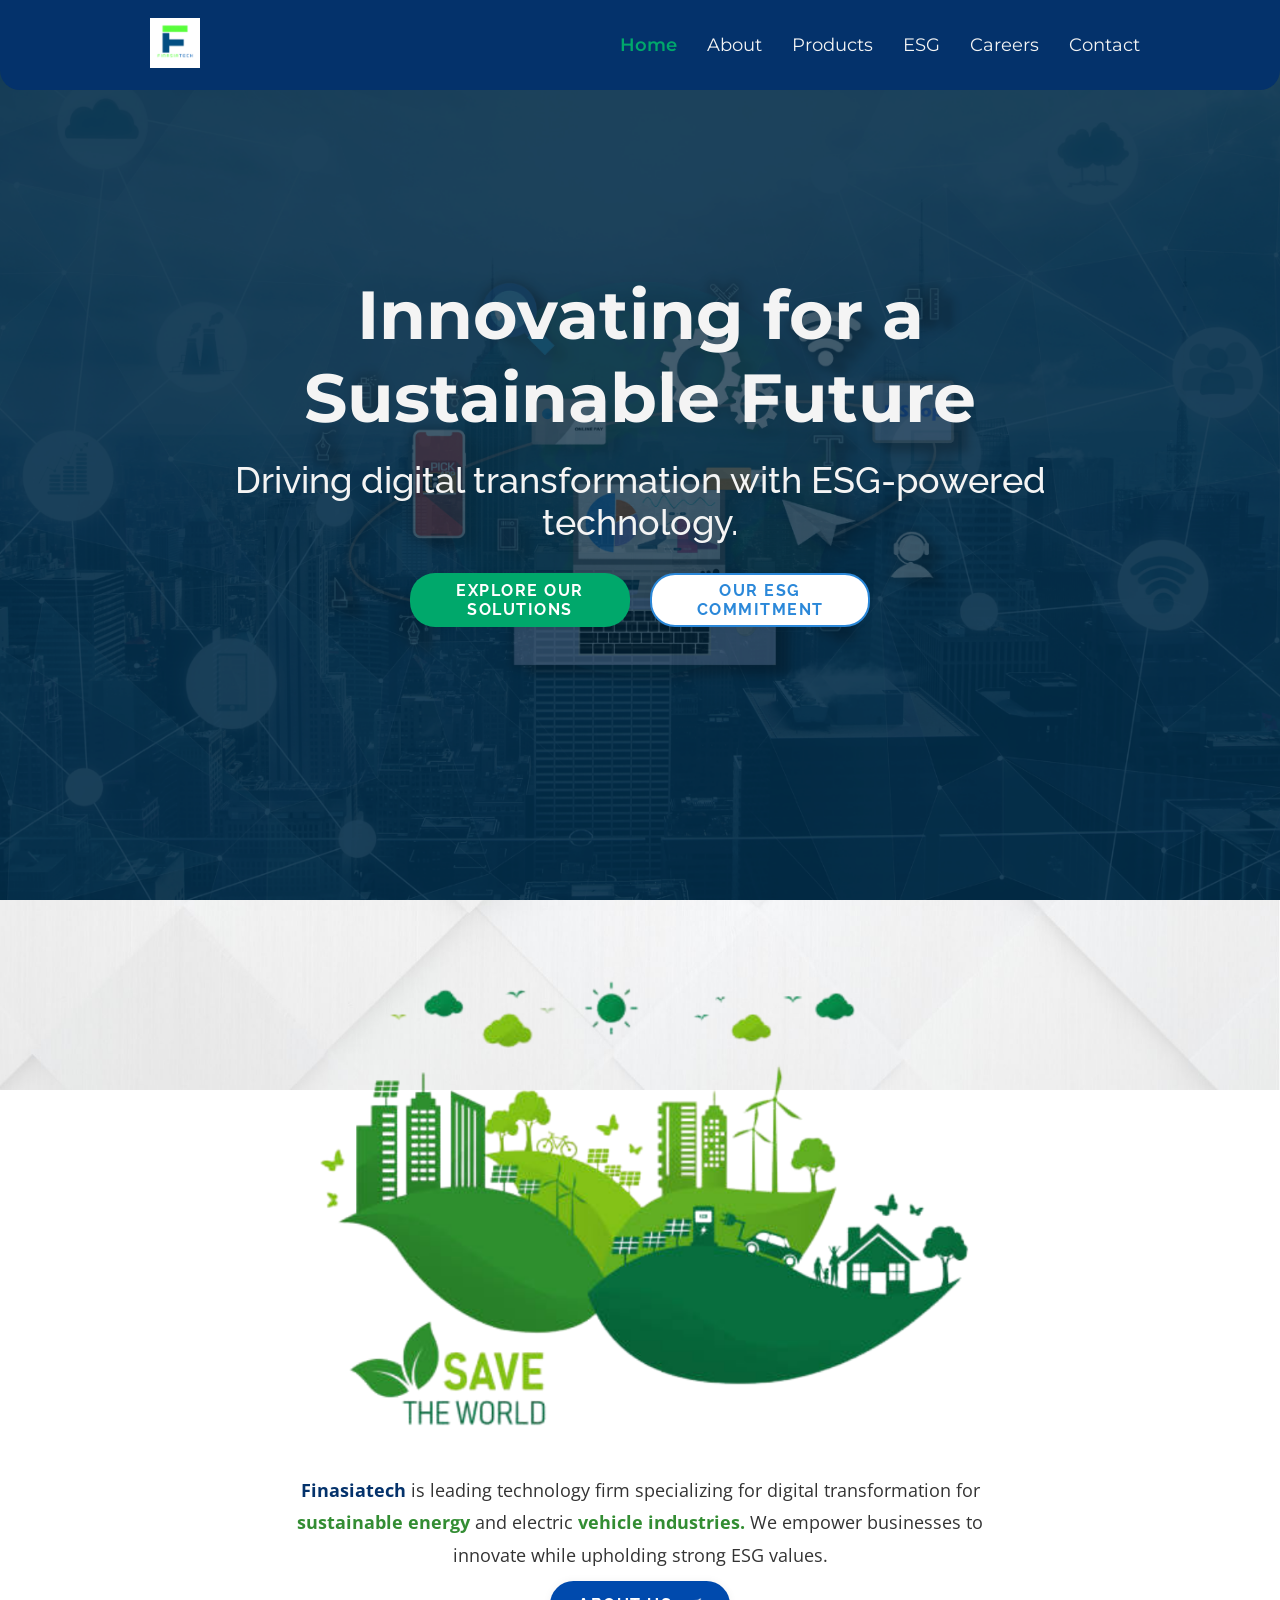
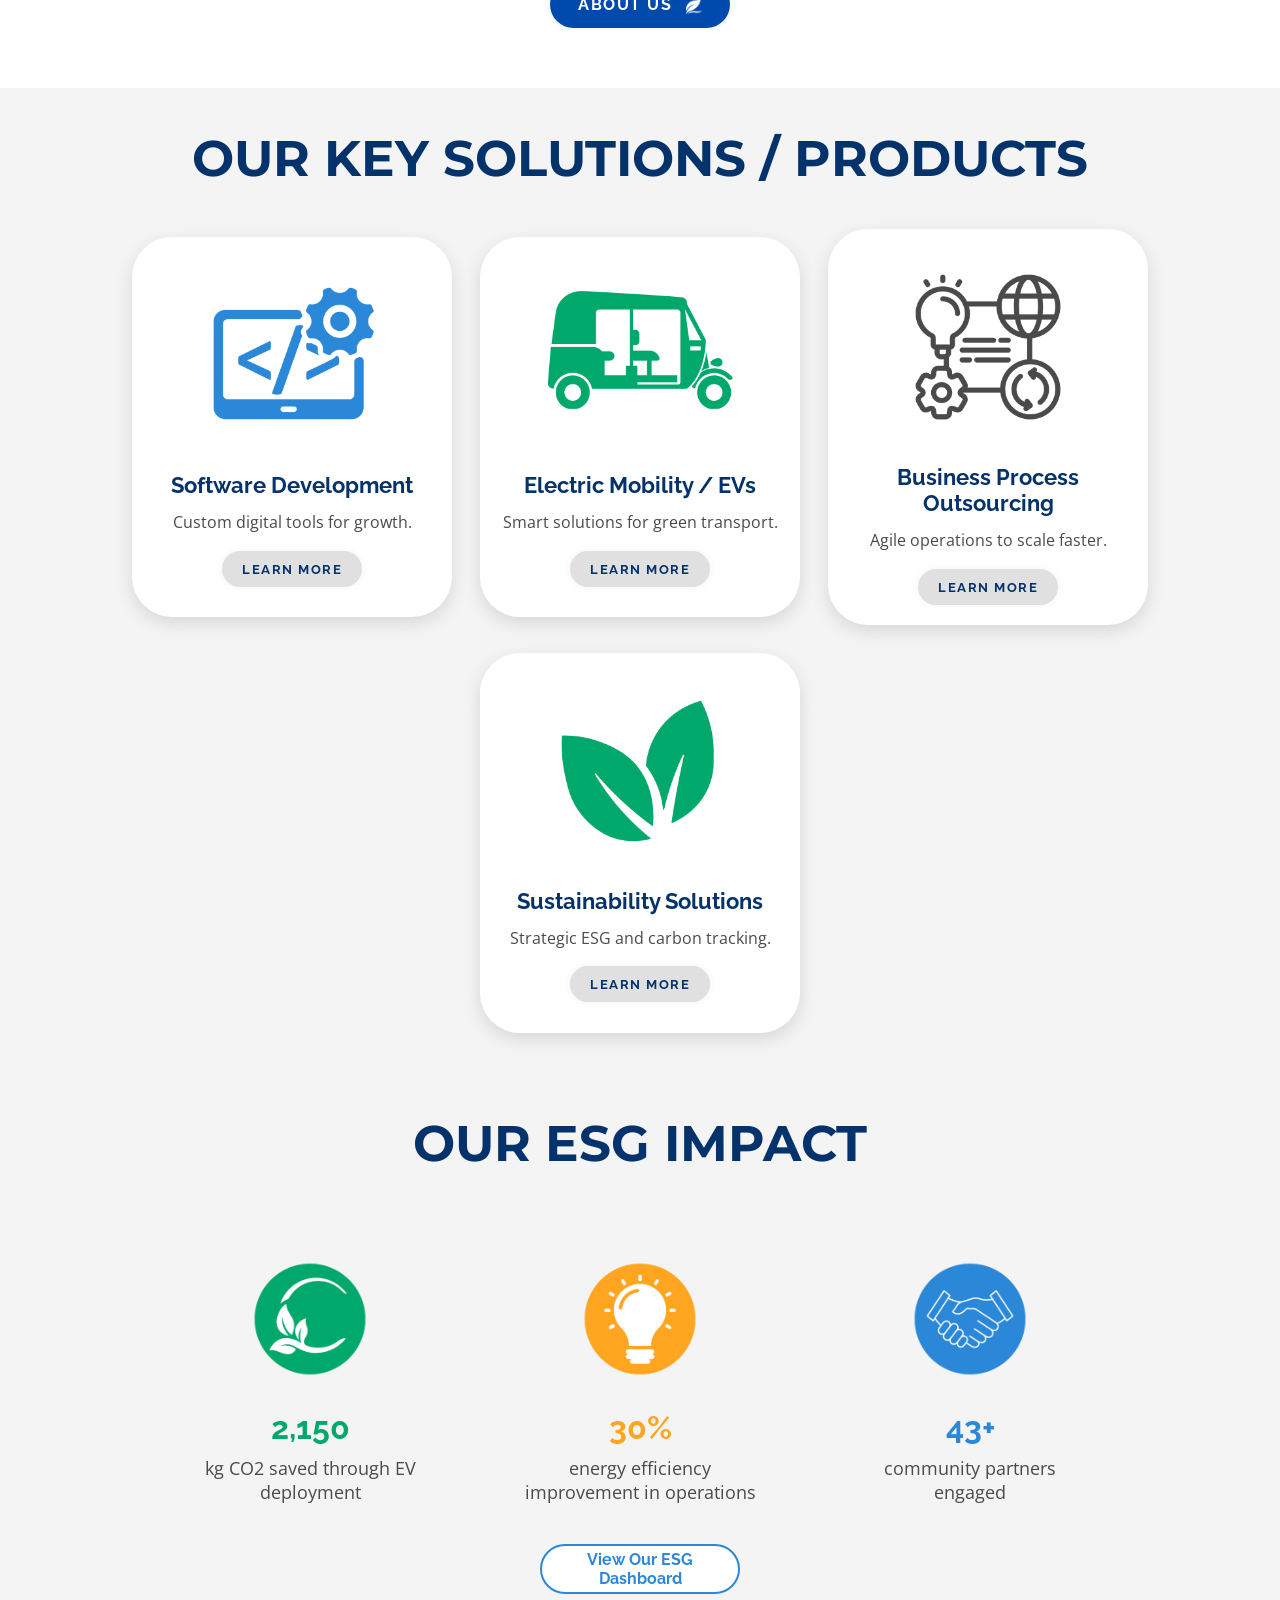
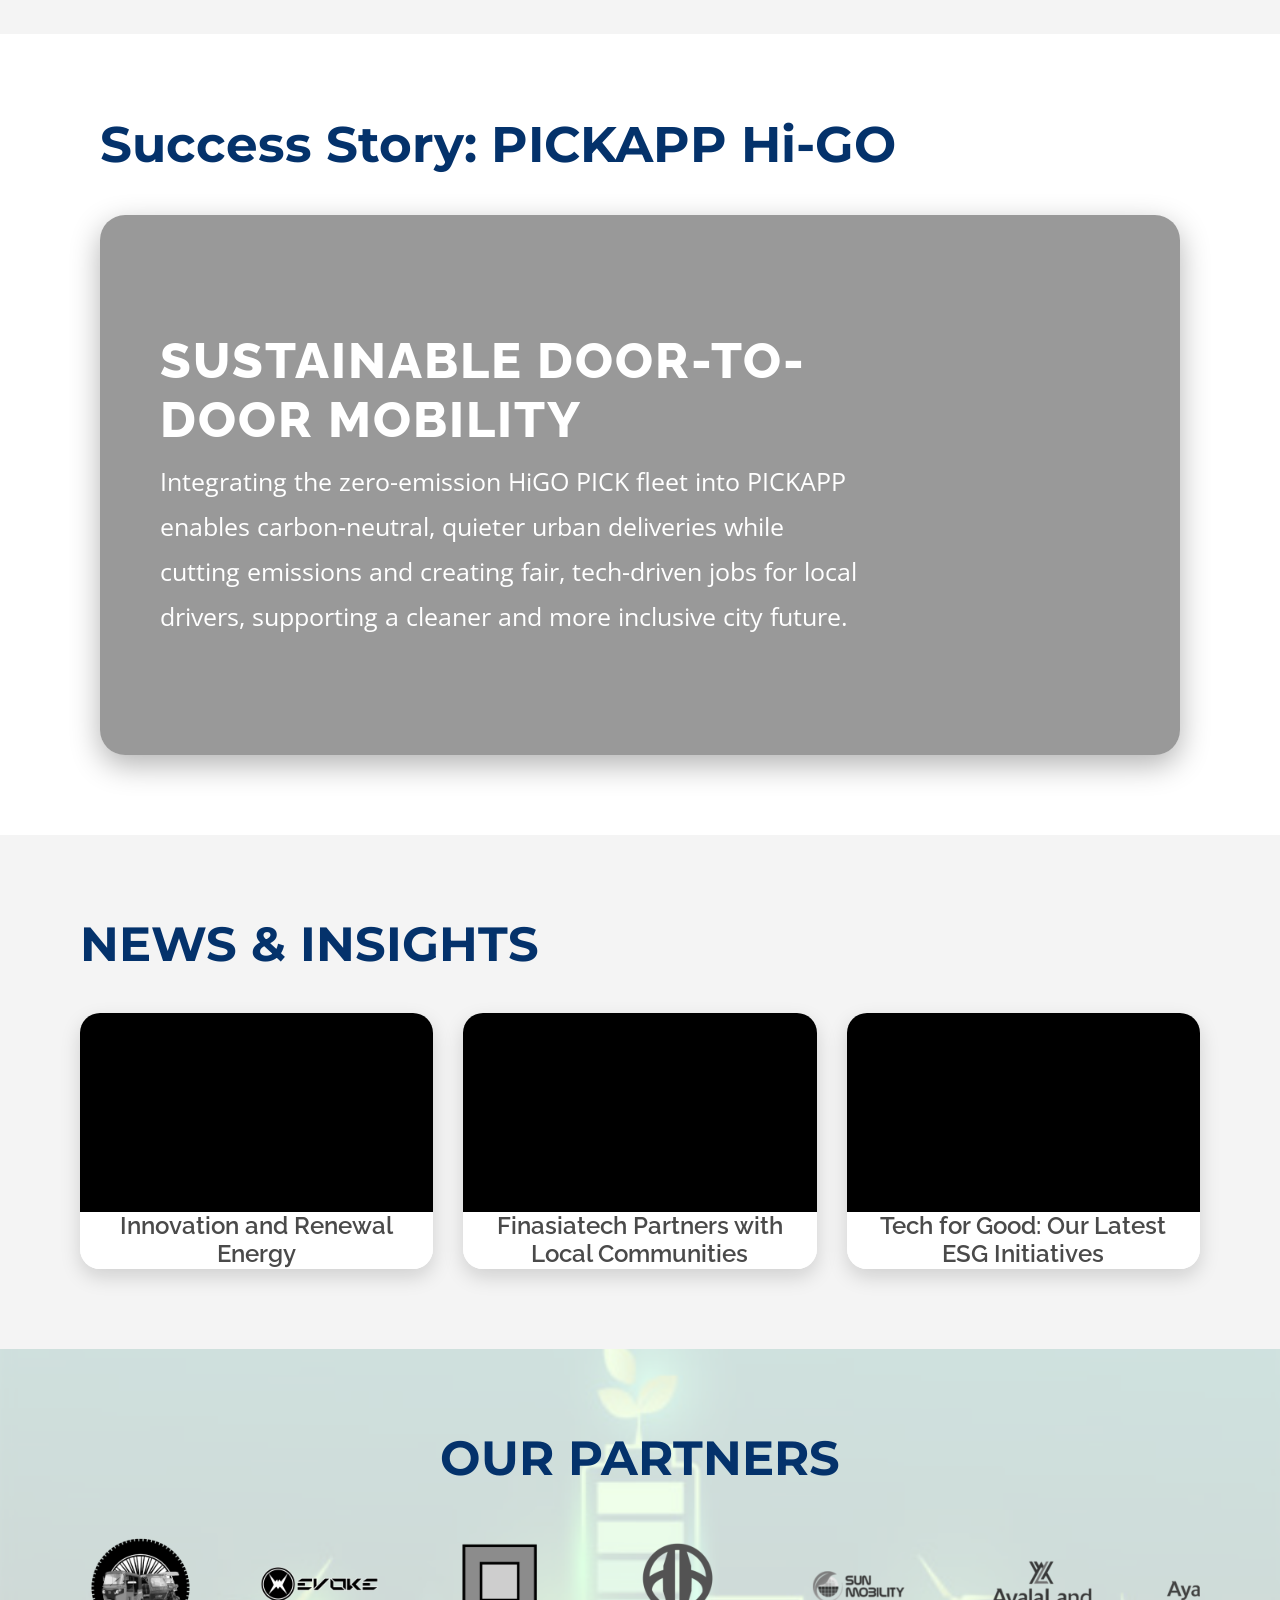
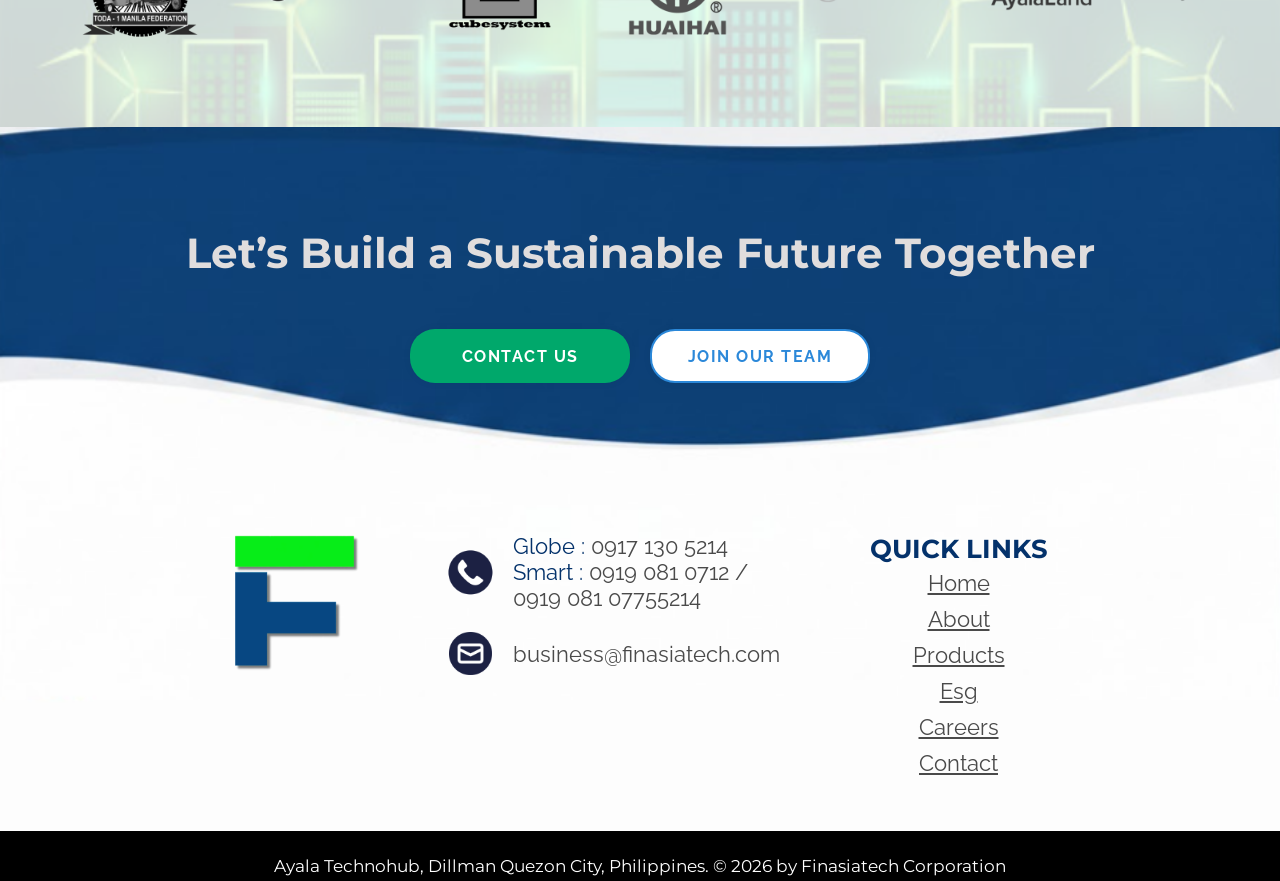
==== commit a7e225da: "updated" ====
--- a/index.html
+++ b/index.html
@@ -89,20 +89,27 @@
       <li><a href="contact.html">Contact</a></li>
     </ul>
   </nav>
-</header>
+</header> 
 
 
   <main>
-    <section class="hero">
-    <div class="hero-content">
-      <h1>Innovating for a Sustainable Future</h1>
-      <h3>Driving digital transformation with ESG-powered technology.</h3>
-     <div class="hero-buttons">
-    <button class="green">Explore Our Solutions</button>
-    <button class="white">Our ESG Commitment</button>
-    </div>
-    </div>
-  </section>
+
+  <section class="hero">
+  <div class="hero-content">
+    <h1>Innovating for a Sustainable Future</h1>
+    <h3>Driving digital transformation with ESG-powered technology.</h3>
+
+    <div class="action-buttons">
+      <a href="products.html">
+        <button class="green">Explore Our Solutions</button>
+      </a>
+
+      <a href="esg.html">
+        <button class="white">Our ESG Commitment</button>
+      </a>
+    </div>
+  </div>
+</section>
 
 
 
@@ -121,9 +128,12 @@
         transformation for  <span class="green">sustainable energy</span> and electric <span class="green">vehicle industries. </span>
         We empower businesses to innovate while upholding strong ESG values.
     </p>
-    <button>
+
+    <a href="about.html">
+      <button>
        About Us <img src="images/leaf-icon.png" alt="leaf icon">
     </button>
+    </a>
   </div>
 </section>
 
@@ -280,21 +290,23 @@
     <div class="partners-track">
   <!-- Original 7 partners -->
   <img src="images/partner-1.png" alt="Partner 1">
-  <img src="images/partner-2.png" alt="Partner 2">
+  <img src="images/partner-8.png" alt="Partner 2">
   <img src="images/partner-3.png" alt="Partner 3">
   <img src="images/partner-4.png" alt="Partner 4">
   <img src="images/partner-5.png" alt="Partner 5">
   <img src="images/partner-6.png" alt="Partner 6">
   <img src="images/partner-7.png" alt="Partner 7">
+  <img src="images/partner-2.png" alt="Partner 7">
 
   <!-- Duplicate for seamless infinite scroll -->
   <img src="images/partner-1.png" alt="Partner 1">
-  <img src="images/partner-2.png" alt="Partner 2">
+  <img src="images/partner-8.png" alt="Partner 2">
   <img src="images/partner-3.png" alt="Partner 3">
   <img src="images/partner-4.png" alt="Partner 4">
   <img src="images/partner-5.png" alt="Partner 5">
   <img src="images/partner-6.png" alt="Partner 6">
   <img src="images/partner-7.png" alt="Partner 7">
+  <img src="images/partner-2.png" alt="Partner 7">
 </div>
 
   </div>
@@ -307,7 +319,7 @@
     <div class="future">
          <h2>Let’s Build a <span class="together">Sustainable Future Together</span></h2>
 
-         <div class="hero-buttons">
+         <div class="action-buttons">
              <button class="green">Contact Us</button>
             <button class="white">Join Our Team</button>
          </div>
--- a/css/styles.css
+++ b/css/styles.css
@@ -1,3 +1,30 @@
+:root {
+  /* Fonts */
+  --btn-font: bold 14px 'Raleway', 'Open Sans', sans-serif;
+
+  /* Sizes */
+  --btn-width: 180px;
+  --btn-max-width: 300px;
+  --btn-height: 40px;
+  --btn-radius: 50px;
+
+  /* Colors */
+  --green: #00a86b;
+  --green-hover: hsl(161, 80%, 48%);
+  --blue: #2b88d9;
+  --white: #ffffff;
+
+  /* Effects */
+  --transition: all 0.5s ease;
+  --shadow-default: rgb(0 0 0 / 5%) 0 0 8px;
+  --shadow-hover: 0 6px 15px rgba(0, 0, 0, 0.2);
+  --shadow-green: rgb(0, 168, 107) 0px 7px 29px 0px;
+
+  /* Text */
+  --letter-spacing: 1.5px;
+  --letter-spacing-hover: 3px;
+}
+
 
 
 /* ============================
@@ -9,6 +36,62 @@
   box-sizing: border-box;
 }
 
+.action-buttons {
+  display: flex;
+  flex-direction: column;
+  align-items: center;
+  gap: 20px;
+  width: 100%;
+}
+
+.action-buttons a {
+  text-decoration: none;
+}
+
+.action-buttons button {
+  font: var(--btn-font);
+  width: var(--btn-width);
+  max-width: var(--btn-max-width);
+  height: var(--btn-height);
+  padding: 0 10px;
+  display: flex;
+  justify-content: center;
+  align-items: center;
+  cursor: pointer;
+  border: none;
+  text-align: center;
+  border-radius: var(--btn-radius);
+  transition: var(--transition);
+  box-shadow: var(--shadow-default);
+  letter-spacing: var(--letter-spacing);
+  text-transform: uppercase;
+}
+
+.action-buttons button:hover {
+  transform: scale(1.05);
+  box-shadow: var(--shadow-hover);
+}
+
+/* Green button */
+.action-buttons .green {
+  background: var(--green);
+  color: var(--white);
+}
+
+.action-buttons .green:hover {
+  letter-spacing: var(--letter-spacing-hover);
+  background-color: var(--green-hover);
+  box-shadow: var(--shadow-green);
+}
+
+/* White button */
+.action-buttons .white {
+  background: var(--white);
+  color: var(--blue);
+  border: 2px solid var(--blue);
+}
+
+
 
 
 /* ============================
@@ -20,11 +103,16 @@
   padding: 10px 0px;
   background: #04326b;
   color: #f4f4f4;
-
+ height: 70px;  
   position: fixed;     /* Fixes it to the viewport */
   top: 0;              /* Sticks it to the very top */
   width: 100%;         /* Ensures the blue background spans the full width */
   z-index: 1000;       /* Keeps it above other content, but below the hamburger */
+  border-bottom-left-radius: 20px;
+   border-bottom-right-radius: 20px;
+
+   
+   
 }
 .navbar .logo {
   margin-left: 10px; 
@@ -128,6 +216,7 @@
   .navbar {
     padding: 15px 40px;
     justify-content: space-between;
+     height: 90px;  
   }
 
   /* Logo size */
@@ -173,8 +262,8 @@
 }
 
 
-
 .hero {
+  position: relative; /* required for overlay */
   display: flex;
   flex-direction: column; 
   justify-content: center; 
@@ -182,12 +271,31 @@
   text-align: center;     
   min-height: 90vh;        
   padding: 40px 20px;
-  background-color: #04326b;
   background-image: url('../images/hero-bg1.png');
   background-size: cover;      
   background-position: center; 
   background-repeat: no-repeat; 
-  gap: 20px;                    
+  background-attachment: fixed; /* fixed background */
+  gap: 20px;
+  overflow: hidden; /* keeps overlay inside */
+}
+
+/* Overlay */
+.hero::before {
+  content: "";
+  position: absolute;
+  top: 0;
+  left: 0;
+  width: 100%;
+  height: 100%;
+  background-color: rgba(0, 0, 0, 0.4);
+  z-index: 1;
+}
+
+/* Ensure hero content is above overlay */
+.hero-content {
+  position: relative;
+  z-index: 2;
 }
 
 .hero h1 {
@@ -206,66 +314,25 @@
 }
 
 
-.hero-buttons {
-  display: flex;
-  flex-direction: column;
-  align-items: center;
-  gap: 10px;
-  width: 100%;
-}
-
-
-.hero-buttons button {
-  font: bold 14px 'Raleway', 'Open Sans', sans-serif;
-  width: 180px;
-  max-width: 300px;
-  height: 40px;
-  padding: 0 10px;
-  display: flex;
-  justify-content: center;
-  align-items: center;
-  border-radius: 20px;
-  border: none;
-  text-align: center;
-  transition: transform 0.2s ease, box-shadow 0.2s ease;
-}
-
-
-.hero-buttons button:hover {
-  transform: scale(1.05);
-  box-shadow: 0 6px 15px rgba(0, 0, 0, 0.2);
-}
-
-
-.hero-buttons .green {
-  background: #00a86b;
-  color: #fff;
-}
-
-.hero-buttons .white {
-  background: #fff;
-  color: #2b88d9;
-  border: 2px solid #2b88d9;
-}
 
 
 @media (min-width: 768px) {
 
   /* Hero container */
   .hero {
-    flex-direction: column;        /* keep content stacked */
-    justify-content: center;       /* vertical center */
-    align-items: center;           /* horizontal center */
-    text-align: center;            /* text centered */
-    min-height: 100vh;             /* full viewport height */
-    padding: 60px 80px;            /* more space on bigger screens */
-    gap: 40px;                     /* bigger spacing between items */
+    flex-direction: column;
+    justify-content: center;
+    align-items: center;
+    text-align: center;
+    min-height: 100vh;
+    padding: 80px 120px;
+    gap: 40px;
     background-size: cover;
   }
 
   /* Hero main heading */
   .hero h1 {
-    font-size: 60px;               /* bigger font for desktop */
+    font-size: 60px;
     margin-bottom: 20px;
   }
 
@@ -276,21 +343,63 @@
   }
 
   /* Buttons container */
-  .hero-buttons {
-    flex-direction: row;           /* horizontal buttons */
+  .action-buttons {
+    flex-direction: row;
     gap: 20px;
-    justify-content: center;       /* center buttons */
+    justify-content: center;
     width: auto;
   }
 
   /* Buttons */
-  .hero-buttons button {
+  .action-buttons button {
     font-size: 16px;
-    width: 200px;                  /* slightly bigger on desktop */
+    width: 200px;
     height: 50px;
     border-radius: 25px;
   }
-
+}
+
+@media (min-width: 1280px) {
+
+  .hero {
+    padding: 100px 160px;
+    gap: 50px;
+  }
+
+  .hero h1 {
+    font-size: 68px;
+  }
+
+  .hero h3 {
+    font-size: 36px;
+  }
+
+  .action-buttons button {
+    width: 220px;
+    height: 54px;
+  }
+}
+
+@media (min-width: 1600px) {
+
+  .hero {
+    padding: 120px 220px;
+    gap: 60px;
+  }
+
+  .hero h1 {
+    font-size: 76px;
+  }
+
+  .hero h3 {
+    font-size: 40px;
+  }
+
+  .action-buttons button {
+    width: 240px;
+    height: 58px;
+    font-size: 17px;
+  }
 }
 
 
@@ -314,39 +423,56 @@
 }
 
 .save-the-world img {
-  max-width: 100%;         /* responsive image */
+  max-width: 100%;        
   height: auto;
 }
 
   .save-the-world p {
   font-family: 'Open Sans', sans-serif;
-    max-width: 600px;        /* optional: prevent overly wide text */
+    max-width: 600px;        
     font-size: 16px;
     color: #333333;
     line-height: 1.6;
-    margin: 0 auto;          /* center paragraph */
+    margin: 0 auto;         
   }
 .save-the-world .blue {
-  color: #04326b; /* blue color */
-  font-weight: bold; /* optional: make it stand out more */
+  color: #04326b; 
+  font-weight: bold; 
 }
 .save-the-world .green {
-  color: #338d33; /* blue color */
-  font-weight: bold; /* optional: make it stand out more */
+  color: #338d33; 
+  font-weight: bold; 
 }
 
 .save-the-world button {
   margin-top: 10px;
-   font-family: 'Raleway', 'Open Sans', sans-serif;
+  font-family: 'Raleway', 'Open Sans', sans-serif;
   padding: 12px 24px;
   font-size: 14px;
-  border-radius: 20px;
   border: none;
   background: #004aad;
   color: white;
   font-weight: bold;
   cursor: pointer;
-  transition: transform 0.2s ease, box-shadow 0.2s ease;
+  border-radius: 50px;
+  transition: all 0.5s ease;
+  box-shadow: rgb(0 0 0 / 5%) 0 0 8px;
+  letter-spacing: 1.5px;
+  text-transform: uppercase;
+}
+
+.save-the-world button:hover {
+  transform: scale(1.05);
+  letter-spacing: 3px;
+  background-color: #0066ff; /* aligned with blue theme, slightly brighter */
+  color: #ffffff;
+  box-shadow: rgb(0 102 255 / 40%) 0px 7px 29px 0px;
+}
+
+
+
+.save-the-world a{
+  text-decoration: none;
 }
 
 .save-the-world button img {
@@ -354,12 +480,6 @@
   height: 16px;
   margin-left: 8px; /* spacing from text */
   vertical-align: middle; /* aligns with text */
-}
-
-
-.save-the-world button:hover {
-  transform: scale(1.05);
-  box-shadow: 0 6px 15px rgba(0, 0, 0, 0.2);
 }
 
 /* ============================
@@ -456,17 +576,31 @@
   color: #04326b;
   border: none;
   padding: 10px 20px;
-  border-radius: 40px;
   cursor: pointer;
   font-weight: bold;
   font-family: 'Raleway', 'Open Sans', sans-serif; 
-  transition: transform 0.2s ease, box-shadow 0.2s ease;
+  border-radius: 50px;
+  transition: all 0.5s ease;
+  box-shadow: rgb(0 0 0 / 5%) 0 0 8px;
+  letter-spacing: 1.5px;
+text-transform: uppercase;
 }
 
 .sp-card button:hover {
-  transform: scale(1.05);
-  box-shadow: 0 6px 15px rgba(0, 0, 0, 0.2);
-}
+   transform: scale(1.05);
+  letter-spacing: 3px;
+  background-color: #0066ff; /* aligned with blue theme, slightly brighter */
+  color: #ffffff;
+  box-shadow: rgb(0 102 255 / 40%) 0px 7px 29px 0px;
+
+
+}
+
+.sp-card button:focus-visible {
+  outline: 2px solid #0066ff;
+  outline-offset: 3px;
+}
+
 
 /* Tablet: 2 per row */
 @media (min-width: 768px) {
@@ -1373,9 +1507,153 @@
   font-size: 14px;        /* optional: smaller text */
   height: 50px;
 }
-
-
-
+/* ============================
+   FUTURE + FOOTER - RESPONSIVE SIZES
+=============================== */
+
+/* Medium screens - tablet (768px) */
+@media (min-width: 768px) {
+  .future {
+    padding: 80px 60px;
+    gap: 20px;
+  }
+
+  .future h2, .future .together {
+    font-size: 36px;
+    color: rgb(224, 221, 221);
+  }
+
+  .bottom-footer {
+    padding: 40px 60px;
+    gap: 40px;
+    min-height: 180px;
+  }
+
+  .logo-left img {
+    height: 120px;
+  }
+
+  .bottom-footer > div:not(.contact-center) {
+    margin: 0 20px;
+  }
+
+  .contact-center {
+    gap: 15px;
+  }
+
+  .contact-item img {
+    height: 50px;
+  }
+
+  .contact-text p,
+  .contact-text .sim-highlight {
+    font-size: 20px;
+  }
+
+  .quick-links p {
+    font-size: 24px;
+  }
+
+  .quick-links a {
+    font-size: 20px;
+    padding: 4px 2px;
+  }
+
+  footer {
+    font-size: 16px;
+    padding: 20px 60px;
+  }
+}
+
+/* Large screens - desktop (1280px) */
+@media (min-width: 1280px) {
+  .future {
+    padding: 100px 80px;
+    gap: 25px;
+  }
+
+  .future h2, .future .together {
+    font-size: 42px;
+  }
+
+  .bottom-footer {
+    padding: 50px 80px;
+    gap: 50px;
+    min-height: 200px;
+  }
+
+  .logo-left img {
+    height: 140px;
+  }
+
+  .contact-item img {
+    height: 55px;
+  }
+
+  .contact-text p,
+  .contact-text .sim-highlight {
+    font-size: 22px;
+  }
+
+  .quick-links p {
+    font-size: 26px;
+  }
+
+  .quick-links a {
+    font-size: 22px;
+    padding: 5px 3px;
+  }
+
+  footer {
+    font-size: 17px;
+    padding: 25px 80px;
+  }
+}
+
+/* Extra large screens - large desktop (1600px) */
+@media (min-width: 1600px) {
+  .future {
+    padding: 120px 100px;
+    gap: 30px;
+  }
+
+  .future h2, .future .together {
+    font-size: 48px;
+  }
+
+  .bottom-footer {
+    padding: 60px 100px;
+    gap: 60px;
+    min-height: 220px;
+  }
+
+  .logo-left img {
+    height: 160px;
+  }
+
+  .contact-item img {
+    height: 60px;
+  }
+
+  .contact-text p,
+  .contact-text .sim-highlight {
+    font-size: 24px;
+  }
+
+  .quick-links p {
+    font-size: 28px;
+  }
+
+  .quick-links a {
+    font-size: 24px;
+    padding: 6px 4px;
+  }
+
+  footer {
+    font-size: 18px;
+    padding: 30px 100px;
+  }
+}
 
 
 
@@ -1466,11 +1744,11 @@
 }
 
 .about-hero-description p {
-  font-family: 'Open Sans', sans-serif;
+  font-family: 'Raleway', 'Open Sans', sans-serif;
   font-size: 16px;
   color: #f4f4f4;
   line-height: 1.6;
-  margin: 0;
+  margin-bottom: 10px;
 }
 
 
@@ -1493,8 +1771,14 @@
   }
 
   .about-hero-description {
-    flex: 1 1 400px;
-    padding: 20px 30px;
+    display: flex;
+    flex-direction: column;
+    align-items: center;
+  }
+
+  .about-hero-description .action-buttons {
+    margin-top: 30px;
+    align-items: flex-start;
   }
 
   .about-hero-description h1 {
@@ -1503,6 +1787,7 @@
 
   .about-hero-description p {
     font-size: 18px;
+    margin: 0;
   }
 }
 
@@ -1530,6 +1815,7 @@
 
   .about-hero-description p {
     font-size: 20px;
+     margin: 0;
   }
 }
 
@@ -1557,20 +1843,451 @@
 
   .about-hero-description p {
     font-size: 22px;
-  }
-}
-
-
-
-
-
-
+     margin: 0;
+  }
+}
+
+
+
+/* =========================
+   SECTION (mobile-first)
+========================= */
+.timeline-section {
+  background: #f4f4f4;
+  padding: 40px 16px;
+}
+
+/* =========================
+   HEADER
+========================= */
+.timeline-section .header {
+  text-align: center;
+  margin-bottom: 32px;
+}
+
+.timeline-section .header h1 {
+  font-family: 'Montserrat', 'Open Sans', sans-serif;
+  font-size: 32px;
+  margin-bottom: 16px;
+  color: #04326b;
+}
+
+.timeline-section .header p {
+  font-family: 'Open Sans', sans-serif;
+  font-size: 15px;
+  color: #4a4a4a;
+  line-height: 1.5;
+  max-width: 100%;
+  margin: 0 auto;
+}
+
+/* =========================
+   GRID LAYOUT (mobile-first)
+========================= */
+.timeline-container {
+  display: grid;
+  grid-template-columns: 1fr;
+  gap: 20px;
+}
+
+/* =========================
+   TIMELINE CARD
+========================= */
+.timeline-item {
+  padding: 16px;
+  border-radius: 8px;
+  border-left: 4px solid #6c757d;
+  box-shadow: 0 6px 18px rgba(0, 0, 0, 0.12);
+  display: flex;
+  flex-direction: column;
+  align-items: center; /* center content horizontally */
+}
+
+/* =========================
+   DATE HEADER
+========================= */
+.date-header {
+  padding-left: 10px;
+  margin-bottom: 12px;
+  position: relative;
+  font-family: 'Raleway', 'Open Sans', sans-serif;
+  color: #04326b;
+  font-size: 20px;
+  font-weight: 600;
+  align-self: flex-start; /* keep date left-aligned */
+}
+
+.date-header::before {
+  content: '';
+  position: absolute;
+  left: 0;
+  top: 0;
+  height: 100%;
+  width: 4px;
+  background-color: #6c757d;
+  border-radius: 2px;
+}
+
+/* =========================
+   IMAGE
+========================= */
+.image-box {
+  width: 100%;
+  max-width: 400px;       /* optional: prevent extremely wide images */
+  border-radius: 8px;
+  background-color: #ffffff;
+  overflow: hidden;
+  aspect-ratio: 15 / 9;
+  margin-bottom: 10px;
+  display: block;
+  margin-left: auto;      /* center horizontally */
+  margin-right: auto;
+}
+
+.image-box img {
+  width: 100%;
+  height: 100%;
+  object-fit: contain;
+  object-position: center; /* ensure image is centered in box */
+  display: block;
+}
+
+/* =========================
+   DESCRIPTION
+========================= */
+.timeline-item .timeline-description {
+  font-family: 'Open Sans', sans-serif;
+  font-size: 15px;
+  color: #4a4a4a;
+  line-height: 1.5;
+  text-align: left;
+}
+
+.timeline-item .timeline-description strong {
+  font-family: 'Raleway', 'Open Sans', sans-serif;
+  color: #04326b;
+}
+
+/* =========================
+   ACCENT COLORS
+========================= */
+.timeline-item:nth-child(1)  .date-header::before { background-color: #4ade80; }
+.timeline-item:nth-child(2)  .date-header::before { background-color: #22d3ee; }
+.timeline-item:nth-child(3)  .date-header::before { background-color: #fb923c; }
+.timeline-item:nth-child(4)  .date-header::before { background-color: #a78bfa; }
+.timeline-item:nth-child(5)  .date-header::before { background-color: #4ade80; }
+.timeline-item:nth-child(6)  .date-header::before { background-color: #22d3ee; }
+.timeline-item:nth-child(7)  .date-header::before { background-color: #fb923c; }
+
+
+
+@media (min-width: 768px) {
+
+  .timeline-section {
+    padding: 56px 24px;
+  }
+
+  .timeline-section .header {
+    margin-bottom: 40px;
+  }
+
+  .timeline-section .header h1 {
+    font-size: 30px;
+    margin-bottom: 20px;
+  }
+
+  .timeline-section .header p {
+    font-size: 16px;
+    max-width: 640px;
+  }
+
+  .timeline-container {
+    display: grid;
+    grid-template-columns: repeat(3, 1fr);
+    gap: 20px;
+    justify-content: center; /* centers the last row if not full */
+    
+  }
+
+  .timeline-item {
+    padding: 20px;
+  }
+
+  .date-header {
+    font-size: 22px;
+    margin-bottom: 14px;
+  }
+
+  .image-box {
+    margin-bottom: 14px;
+  }
+
+  .timeline-item .timeline-description {
+    font-size: 16px;
+    line-height: 1.6;
+  }
+
+}
+
+@media (min-width: 1280px) {
+
+  .timeline-section {
+    padding: 72px 32px;
+  }
+
+  .timeline-section .header {
+    margin-bottom: 56px;
+  }
+
+  .timeline-section .header h1 {
+    font-size: 34px;
+  }
+
+  .timeline-section .header p {
+    max-width: 720px;
+  }
+
+  .timeline-container {
+    grid-template-columns: repeat(3, 1fr);
+    gap: 24px;
+    max-width: 1200px;
+    margin: 0 auto;
+    justify-content: center;
+  }
+
+  .timeline-item {
+    padding: 24px;
+  }
+
+  .date-header {
+    font-size: 24px;
+  }
+}
+
+@media (min-width: 1600px) {
+
+  .timeline-section {
+    padding: 80px 40px;
+  }
+
+  .timeline-container {
+    display: grid;
+    grid-template-columns: repeat(4, 1fr);
+    max-width: 1400px;
+    gap: 28px;
+  }
+
+  .timeline-item {
+    padding: 28px;
+  }
+
+  .timeline-section .header h1 {
+    font-size: 38px;
+  }
+
+  .timeline-section .header p {
+    font-size: 17px;
+    max-width: 800px;
+  }
+}
+
+
+
+/* BOI SECTION */
+.boi-section {
+  padding: 32px 16px; /* consistent 8px rhythm */
+  background-color: #f7f9fc;
+}
+
+/* HEADER */
+.boi-header {
+  text-align: center;
+  margin-bottom: 32px;
+}
+
+.boi-header h2 {
+  font-family: 'Montserrat', 'Open Sans', sans-serif; 
+  font-size: 32px;
+  margin-bottom: 30px;
+  color: #04326b;
+}
+
+/* CONTAINER – MOBILE FIRST */
+.boi-container {
+  display: flex;
+  flex-direction: column;
+  align-items: center;
+  gap: 24px;
+  max-width: 1200px;
+  margin: 0 auto;
+}
+
+/* IMAGE */
+.boi-image-container {
+  margin-bottom: 8px; /* subtle breathing room */
+}
+
+.boi-image-container img {
+  width: 100%;
+  max-width: 260px;
+  height: auto;
+}
+
+/* TEXT */
+.boi-description {
+  text-align: center;
+  max-width: 600px;
+}
+
+.boi-description-header h4 {
+  margin: 0 0 8px 0;
+  font-size: 20px;
+  font-weight: 600;
+  line-height: 1.2;
+  color: #4a4a4a;
+  font-family: 'Raleway', 'Open Sans', sans-serif;
+}
+
+.boi-description-header p {
+  font-size: 14px;
+  color: #666;
+  margin-bottom: 16px;
+  font-family: 'Open Sans', sans-serif;
+}
+
+.boi-paragraph p {
+  font-size: 16px;
+  margin-bottom: 16px;
+  color: #4a4a4a;
+  font-family: 'Open Sans', sans-serif;
+  line-height: 1.6;
+}
+
+/* BUTTON */
+.boi-button button {
+  background: #d6d6d6; /* improved contrast */
+  color: #04326b;
+  border: none;
+  padding: 12px 24px;
+  cursor: pointer;
+  font-weight: 700;
+  font-family: 'Raleway', 'Open Sans', sans-serif;
+  border-radius: 50px;
+  transition: all 0.3s ease;
+  box-shadow: rgb(0 0 0 / 5%) 0 0 8px;
+  letter-spacing: 1.5px;
+  text-transform: uppercase;
+}
+
+.boi-button button:hover {
+  transform: scale(1.05);
+  letter-spacing: 3px;
+  background-color: #0066ff;
+  color: #ffffff;
+  box-shadow: rgb(0 102 255 / 40%) 0px 7px 29px 0px;
+}
+
+.boi-button button:focus-visible {
+  outline: 2px solid #0066ff;
+  outline-offset: 3px;
+}
+
+
+@media (min-width: 768px) {
+  .boi-container {
+    flex-direction: row;
+    flex-wrap: wrap;
+    align-items: center;
+    justify-content: center;
+    gap: 40px;
+  }
+
+  .boi-image-container {
+    flex: 1 1 320px;
+    display: flex;
+    justify-content: center;
+    align-items: center;
+  }
+
+  .boi-description {
+    flex: 1 1 520px;
+    text-align: left;
+  }
+
+  /* TYPOGRAPHY — MATCH TIMELINE */
+  .boi-header h2 {
+    font-size: 30px; /* timeline h1 @ 768 */
+    margin-bottom: 20px;
+  }
+
+  .boi-description-header p,
+  .boi-paragraph p {
+    font-size: 16px;
+  }
+}
+@media (min-width: 1280px) {
+  .boi-container {
+    gap: 64px;
+  }
+
+  .boi-image-container {
+    flex: 0 0 360px;
+  }
+
+  .boi-image-container img {
+    max-width: 300px;
+  }
+
+  .boi-description {
+    flex: 0 0 600px;
+  }
+
+  /* TYPOGRAPHY — MATCH TIMELINE */
+  .boi-header h2 {
+    font-size: 34px; /* timeline h1 @ 1280 */
+  }
+
+  .boi-description-header p,
+  .boi-paragraph p {
+    font-size: 16px;
+    max-width: 720px;
+  }
+}
+
+
+@media (min-width: 1600px) {
+  .boi-container {
+    max-width: 1400px;
+    gap: 80px;
+  }
+
+  .boi-image-container img {
+    max-width: 340px;
+  }
+
+  .boi-description {
+    flex: 0 0 680px;
+  }
+
+  /* TYPOGRAPHY — MATCH TIMELINE */
+  .boi-header h2 {
+    font-size: 38px; /* timeline h1 @ 1600 */
+  }
+
+  .boi-description-header p,
+  .boi-paragraph p {
+    font-size: 17px;
+    max-width: 800px;
+  }
+}
+
+/*
 #leadership-profiles {
   background-image: url('../images/leadership-profiles-bg.png');
   background-position: center;
   background-repeat: no-repeat;
-  background-size: cover;       /* makes it cover the whole section */
-  background-attachment: fixed; /* keeps it fixed while scrolling */
+  background-size: cover;    
+  background-attachment: fixed; 
 }
 
 .image-container{
@@ -1665,9 +2382,11 @@
 }
 
 .profile-pict img {
+  max-width: 600px;
+  max-height: 600px;
   width: 100%;
   height: 100%;
-  border-radius: 50%;
+  border-radius: 20%;
   object-fit: cover;
 }
 
@@ -1686,7 +2405,7 @@
   width: 80%;
   margin: 0 auto;
   padding: 8px;
-  font-size: 22px;
+  font-size: 18px;
   font-family: 'Montserrat', 'Open Sans', sans-serif;
   box-shadow: 0 -4px 0 #00a86b;
 }
@@ -1699,6 +2418,60 @@
    font-weight: bold;
    padding: 10px;
 }
+*/
+
+
+
+
+
+
+
+
+
+
+
+
+
+
+
+
+
+
+
+
+
+
+
+
+
+
+
+
+
+
+
+
+
+
+
+
+
+
+
+
+
+
+
+
+
+
+
+
+
+
+
+
+
 
 
 
@@ -1812,27 +2585,27 @@
   width: 100%;
   max-width: 1300px;
   justify-content: center;
-  padding: 30px;
+  padding: 10px;
    box-shadow: 0 8px 20px rgba(0,0,0,0.3);
 }
 
 /* Individual cards */
 .core-values-card {
   display: flex;
-  flex-direction: row;    /* image left, text right */
+  flex-direction: row;    
   align-items: center;
   gap: 12px;
-  background: #fff;
+
   padding: 16px;
   border-radius: 12px;
   box-shadow: 0 8px 20px rgba(0,0,0,0.1);
   max-width: 400px;
-  transition: transform 0.3s ease, box-shadow 0.3s ease; /* smooth animation */
+  transition: transform 0.3s ease, box-shadow 0.3s ease; 
 }
 /* Hover effect: zoom */
 .core-values-card:hover {
-  transform: scale(1.05); /* zoom the card 5% bigger */
-  box-shadow: 0 16px 30px rgba(0,0,0,0.25); /* slightly stronger shadow */
+  transform: scale(1.05); 
+  box-shadow: 0 16px 30px rgba(0,0,0,0.25); 
 }
 
 /* Card Image */
@@ -1892,7 +2665,7 @@
     font-size: 16px;
     margin-bottom: 30px;
     color: #4a4a4a;
-    font-family: 'Open Sans', sans-serif; 
+    font-family: 'Raleway', 'Open Sans', sans-serif;
     line-height: 1.6;
 }
 
@@ -2116,7 +2889,11 @@
    WHAT'S NEW SECTION
 ============================== */
 .what-is-new {
-  background: #ffffff;
+ background-image: url('../images/leadership-profiles-bg.png');
+  background-position: center;
+  background-repeat: no-repeat;
+  background-size: cover;       /* makes it cover the whole section */
+  background-attachment: fixed; /* keeps it fixed while scrolling */
   display: flex;
   flex-direction: column;
   text-align: center;
@@ -2262,6 +3039,8 @@
 
 /* Desktop: 1280px */
 @media (min-width: 1280px) {
+
+  
   .what-is-new h2 {
     font-size: 55px;
   }
@@ -2289,6 +3068,7 @@
 
 /* Large desktop: 1600px */
 @media (min-width: 1600px) {
+  
   .what-is-new h2 {
     font-size: 60px;
   }
@@ -2332,11 +3112,15 @@
   flex-wrap: wrap;
   gap: 24px;                  /* spacing between cards */
   justify-content: center;
-  background: #ffffff;
+ background-image: url('../images/leadership-profiles-bg.png');
+  background-position: center;
+  background-repeat: no-repeat;
+  background-size: cover;       /* makes it cover the whole section */
+  background-attachment: fixed; /* keeps it fixed while scrolling */
   padding: 50px 20px;         /* breathing space */
 
   flex-direction: column;     /* mobile: vertical stack */
-   max-width: 1500px;
+   
   margin: 0 auto;
 }
 
@@ -2512,3 +3296,626 @@
 }
 
 
+
+/* ============================
+   VIDEO HIGHLIGHT (MOBILE FIRST)
+=============================== */
+
+.video-highlight {
+  display: flex;
+  flex-direction: column;
+  padding: 60px 20px;
+  background-image: url('../images/leadership-profiles-bg.png');
+  background-position: center;
+  background-repeat: no-repeat;
+  background-size: cover;
+}
+
+.highlight-container {
+  display: flex;
+  flex-direction: column;
+  gap: 24px;
+  max-width: 1200px;
+  margin: 0 auto;
+  transition: transform 0.3s ease;
+}
+
+.the-video {
+  width: 100%;
+  overflow: hidden;
+  border-radius: 10px;
+  box-shadow: 0 10px 28px rgba(0, 0, 0, 0.15);
+  transition: box-shadow 0.3s ease;
+}
+
+.the-video video {
+  width: 100%;
+  height: auto;
+  display: block;
+  border-radius: 10px;
+  transition: transform 0.4s ease;
+}
+
+
+.highlight-description {
+  width: 100%;
+  text-align: center;
+}
+
+
+.highlight-title h4 {
+  font-size: 22px;
+  margin-bottom: 12px;
+  color: #04326b;
+  font-family: 'Raleway', 'Open Sans', sans-serif;
+  transition: color 0.3s ease;
+}
+
+
+.highlight-subtitle p {
+  font-size: 14px;
+  color: #666;
+  margin-bottom: 16px;
+  font-family: 'Open Sans', sans-serif;
+}
+
+
+.highlight-par p {
+  font-size: 16px;
+  margin-bottom: 16px;
+  color: #4a4a4a;
+  font-family: 'Open Sans', sans-serif;
+  line-height: 1.6;
+}
+
+
+@media (min-width: 768px) {
+
+  .video-highlight {
+    padding: 80px 80px;
+    background-attachment: fixed;
+    gap: 30px;
+  }
+
+  .highlight-container {
+    flex-direction: row;
+    flex-wrap: nowrap;
+    align-items: center;
+    gap: 32px;
+  }
+
+ 
+  .highlight-container:first-child .the-video {
+    flex: 0 0 40%;
+    max-width: 480px;
+  }
+
+  .highlight-container:first-child .highlight-description {
+    flex: 1;
+    padding-left: 32px;
+    text-align: left;
+  }
+
+
+  .highlight-container:nth-child(2) {
+    flex-direction: row-reverse;
+  }
+
+  .highlight-container:nth-child(2) .the-video {
+    flex: 0 0 40%;
+    max-width: 480px;
+  }
+
+  .highlight-container:nth-child(2) .highlight-description {
+    flex: 1;
+    padding-right: 32px;
+    text-align: right;
+  }
+
+  .the-video video {
+    max-height: 300px;
+    object-fit: cover;
+  }
+}
+
+@media (hover: hover) and (pointer: fine) {
+
+  .highlight-container:hover {
+    transform: translateY(-4px);
+  }
+  .highlight-container:hover .the-video {
+    box-shadow: 0 18px 40px rgba(0, 0, 0, 0.25);
+  }
+  .highlight-container:hover .the-video video {
+    transform: scale(1.05);
+  }
+  .highlight-container:hover .highlight-title h4 {
+    color: #021f44;
+  }
+}
+
+
+
+
+
+
+
+
+/* ============================
+   ESG Hero Section
+   ============================ */
+.esg-hero {
+  position: relative; /* needed for overlay */
+  display: flex;
+  flex-direction: column;
+  justify-content: center;
+  align-items: center;
+  text-align: center;
+  min-height: 90vh;
+  padding: 40px 20px;
+  background-image: url('../images/esg-bg.jpg');
+  background-size: cover;
+  background-position: center;
+  background-repeat: no-repeat;
+  background-attachment: fixed; 
+  gap: 20px;
+  overflow: hidden; /* ensures overlay stays within hero */
+}
+
+/* Overlay */
+.esg-hero::before {
+  content: "";
+  position: absolute;
+  top: 0;
+  left: 0;
+  width: 100%;
+  height: 100%;
+  background-color: rgba(4, 50, 107, 0.40); /* #04326b with 40% opacity */
+  z-index: 1;
+}
+
+/* Ensure content sits above overlay */
+.esg-hero-content {
+  position: relative;
+  z-index: 2;
+}
+
+/* Title */
+.esg-hero .esg-title h1 {
+  color: #f4f4f4;
+  font-size: 35px; /* mobile-first */
+  margin-bottom: 10px;
+  font-family: 'Montserrat', 'Open Sans', sans-serif;
+  line-height: 1.2;
+}
+
+/* Subtitle */
+.esg-hero .esg-subtitle p {
+  color: #f4f4f4;
+  font-size: 14px; /* mobile-first */
+  font-weight: 500;
+  margin-bottom: 20px;
+  font-family: 'Raleway', 'Open Sans', sans-serif;
+  max-width: 500px;
+}
+
+/* Button Wrapper */
+.esg-hero .esg-button {
+  display: flex;
+  justify-content: center;
+  width: 100%;
+}
+
+/* Button Styles */
+.esg-hero .esg-button button {
+  font: bold 14px 'Raleway', 'Open Sans', sans-serif;
+  width: 180px;
+  max-width: 300px;
+  height: 40px;
+  padding: 0 10px;
+  display: flex;
+  justify-content: center;
+  align-items: center;
+  border-radius: 20px;
+  border: none;
+  text-align: center;
+  transition: transform 0.2s ease, box-shadow 0.2s ease;
+}
+
+/* Hover effect */
+.esg-hero .esg-button button:hover {
+  transform: scale(1.05);
+  box-shadow: 0 6px 15px rgba(0, 0, 0, 0.2);
+}
+
+/* Button Variants */
+.esg-hero .esg-button .green {
+  background: #00a86b;
+  color: #fff;
+}
+
+.esg-hero .esg-button .white {
+  background: #fff;
+  color: #2b88d9;
+  border: 2px solid #2b88d9;
+}
+
+@media (min-width: 768px) {
+
+  .esg-hero {
+    align-items: flex-start;
+    text-align: left;
+    min-height: 100vh;
+    padding: 80px 70px;
+    gap: 40px;
+  }
+
+  .esg-hero .esg-title h1 {
+    font-size: 60px;
+    margin-bottom: 20px;
+  }
+
+  .esg-hero .esg-subtitle p {
+    font-size: 20px;
+    margin-bottom: 30px;
+    max-width: 600px;
+  }
+
+  .esg-hero .esg-button {
+    justify-content: flex-start;
+    width: auto;
+  }
+
+  .esg-hero .esg-button button {
+    font-size: 16px;
+    width: 200px;
+    height: 50px;
+    border-radius: 25px;
+  }
+}
+@media (min-width: 1280px) {
+
+  .esg-hero {
+    padding: 100px 110px;
+    gap: 50px;
+  }
+
+  .esg-hero .esg-title h1 {
+    font-size: 68px;
+  }
+
+  .esg-hero .esg-subtitle p {
+    font-size: 22px;
+    max-width: 650px;
+  }
+
+  .esg-hero .esg-button button {
+    width: 220px;
+    height: 54px;
+  }
+}
+@media (min-width: 1600px) {
+
+  .esg-hero {
+    padding: 120px 170px;
+    gap: 60px;
+  }
+
+  .esg-hero .esg-title h1 {
+    font-size: 76px;
+  }
+
+  .esg-hero .esg-subtitle p {
+    font-size: 24px;
+    max-width: 720px;
+  }
+
+  .esg-hero .esg-button button {
+    width: 240px;
+    height: 58px;
+    font-size: 17px;
+  }
+}
+
+
+/* =========================
+   ESG GRID SECTION
+========================= */
+.esg-grid {
+  background-color: #ffffff;
+  padding: 40px 20px;
+  max-width: 1500px;
+  margin: 0 auto;
+}
+
+/* =========================
+   Grid Header
+========================= */
+.gird-title {
+  display: flex;
+  flex-direction: column;
+  justify-content: center;
+  align-items: center;
+  text-align: center;
+  padding: 0 15px;
+  margin-bottom: 40px;
+}
+
+.gird-title h2 {
+  font-family: 'Montserrat', 'Open Sans', sans-serif;
+  font-size: 32px;
+  color: #04326b;
+  margin-bottom: 16px;
+  line-height: 1.2;
+}
+
+.gird-title p {
+  font-family: 'Open Sans', sans-serif;
+  font-size: 16px;
+  color: #4a4a4a;
+  line-height: 1.6;
+  max-width: 700px;
+}
+
+/* =========================
+   Grid Layout
+========================= */
+.gird-container {
+  display: grid;
+  grid-template-columns: 1fr;
+  gap: 20px;
+}
+
+/* =========================
+   CARD BASE – Products Style
+========================= */
+.gird-container .card {
+  border-radius: 14px;
+  padding: 24px;
+  min-height: 260px;
+   background-color: #ffffff;
+  color: #4a4a4a;
+  display: flex;
+  flex-direction: column;
+  justify-content: space-between;
+
+  box-shadow: 0 6px 18px rgba(0, 0, 0, 0.06);
+  transition: transform 0.3s ease, box-shadow 0.3s ease;
+  overflow: hidden;
+}
+
+/* Inner stretch */
+.card > .footprint,
+.card > .audit,
+.card > .traditional,
+.card > .premium-support,
+.card > blockquote.review {
+  display: flex;
+  flex-direction: column;
+  justify-content: space-between;
+  height: 100%;
+}
+
+/* Center ONLY the quote text */
+blockquote.review .review-text {
+  align-self: center; 
+  text-align: center;
+  margin-top: 20px;
+    max-width: 420px;
+}
+
+
+/* =========================
+   Hover Effects (Desktop only)
+========================= */
+@media (hover: hover) and (pointer: fine) {
+  .gird-container .card:hover {
+    transform: translateY(-6px);
+    box-shadow: 0 14px 32px rgba(0, 0, 0, 0.12);
+  }
+}
+
+/* =========================
+   Shared Content Styles
+========================= */
+.top {
+  margin-bottom: 16px;
+}
+
+.bottom,
+.audit-bottom {
+  font-family: 'Open Sans', sans-serif;
+  font-size: 14px;
+  line-height: 1.6;
+  color: #4a4a4a;
+}
+
+.metric {
+  display: flex;
+  align-items: center;
+  gap: 10px;
+}
+
+.metric .value {
+  font-family: 'Raleway', sans-serif;
+  font-size: 28px;
+  font-weight: 700;
+}
+
+.label {
+  font-family: 'Raleway', sans-serif;
+  font-size: 16px;
+  margin-top: 6px;
+  color: #4a4a4a;
+}
+
+/* =========================
+   Icons
+========================= */
+.icon-arrow {
+  color: #00a86b;
+  font-size: 18px;
+}
+
+.icon-arrow-up {
+  color: #2563eb;
+  font-size: 18px;
+}
+
+/* =========================
+   Review Cards
+========================= */
+blockquote.review {
+  margin: 0;
+  padding: 0;
+  border: none;
+}
+
+blockquote.review .quote-icon {
+  font-size: 50px;
+  color: #2b88d9;
+ 
+}
+
+blockquote.review .review-text {
+  font-family: 'Open Sans', sans-serif;
+  font-size: 14px;
+  line-height: 1.6;
+  margin-bottom: 16px;
+  flex-grow: 1;
+  color: #4a4a4a;
+}
+/* =========================
+   Review Profile Card Design
+========================= */
+blockquote.review .review-profile {
+  display: flex;
+  align-items: center;        /* vertically align image with text */
+  gap: 12px;
+  padding: 10px 5px;        
+  border-radius: 12px;        
+
+}
+
+
+/* Image stays circular and aligned */
+blockquote.review .profile-image img {
+  width: 48px;
+  height: 48px;
+  border-radius: 50%;
+  object-fit: cover;
+  border: 2px solid #ffffff;  /* optional subtle border */
+}
+
+/* Name & Location stack */
+blockquote.review .profile-info {
+  display: flex;
+  flex-direction: column;
+  justify-content: center;
+}
+
+/* Name styling */
+blockquote.review .name {
+  font-family: 'Montserrat', 'Open Sans', sans-serif;
+  color: #04326b;
+  line-height: 1.2;
+}
+
+/* Location styling */
+blockquote.review .location {
+  font-family: 'Raleway', 'Open Sans', sans-serif;
+  font-size: 12px;
+  color: #666;
+  margin-top: 2px;
+}
+
+
+
+/* =========================
+   Responsive – Tablet
+========================= */
+@media (min-width: 768px) {
+
+  .gird-title h2 {
+    font-size: 45px;
+  }
+
+  .gird-title p, .label {
+    font-size: 18px;
+  } 
+  
+  .gird-container .card .bottom p,
+  .gird-container blockquote.review .review-text {
+    font-size: 18px; /* matches products p at tablet */
+  }
+
+  .gird-container {
+    grid-template-columns: repeat(2, 1fr);
+    gap: 25px;
+  }
+
+  .gird-container .card {
+    padding: 28px;
+    min-height: 280px;
+  }
+}
+
+/* =========================
+   Responsive – Desktop (GRID PRESERVED)
+========================= */
+@media (min-width: 1024px) {
+ 
+  .gird-title h2 {
+    font-size: 55px;
+  }
+
+  .gird-title p, .label {
+    font-size: 20px;
+  }  
+  
+
+  .gird-container .card .bottom p,
+  .gird-container blockquote.review .review-text {
+    font-size: 18px; /* matches products p at desktop */
+  }
+
+  .gird-container {
+    grid-template-columns: repeat(4, 1fr);
+    gap: 30px;
+  }
+
+  .gird-container .card:nth-child(1) { grid-column: 1 / 2; grid-row: 1; }
+  .gird-container .card:nth-child(2) { grid-column: 2 / 4; grid-row: 1; }
+  .gird-container .card:nth-child(3) { grid-column: 4 / 5; grid-row: 1; }
+  .gird-container .card:nth-child(4) { grid-column: 1 / 2; grid-row: 2; }
+  .gird-container .card:nth-child(5) { grid-column: 2 / 3; grid-row: 2; }
+  .gird-container .card:nth-child(6) { grid-column: 3 / 5; grid-row: 2; }
+
+  .gird-container .card {
+    padding: 32px;
+    min-height: 300px;
+  }
+}
+
+/* =========================
+   Ultra Wide Screens
+========================= */
+@media (min-width: 1600px) {
+ 
+  .gird-title h2 {
+    font-size: 60px;
+  }
+
+  .gird-title p, .label {
+    font-size: 22px;
+  } 
+ 
+  .gird-container .card .bottom p,
+  .gird-container blockquote.review .review-text {
+    font-size: 18px; /* matches products p at ultra large */
+  }
+
+  .gird-container .card {
+    padding: 36px;
+  }
+}
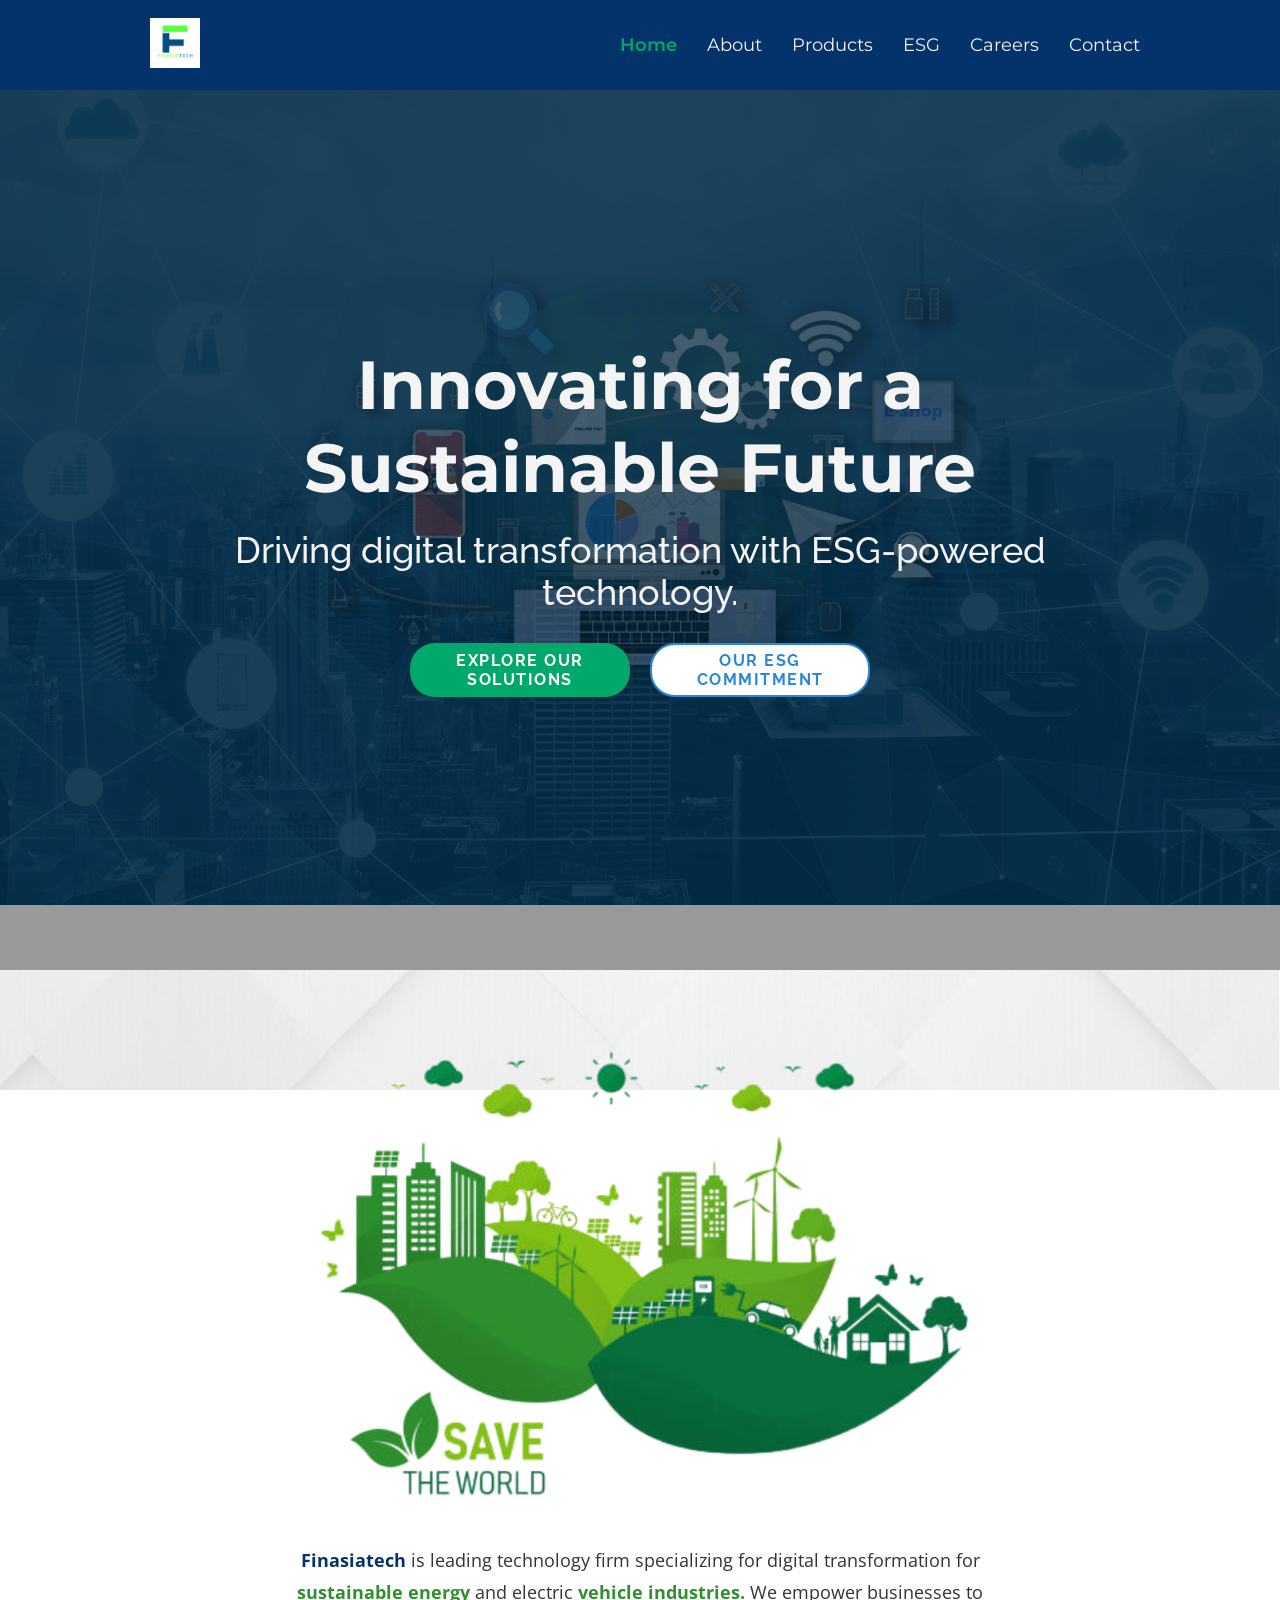
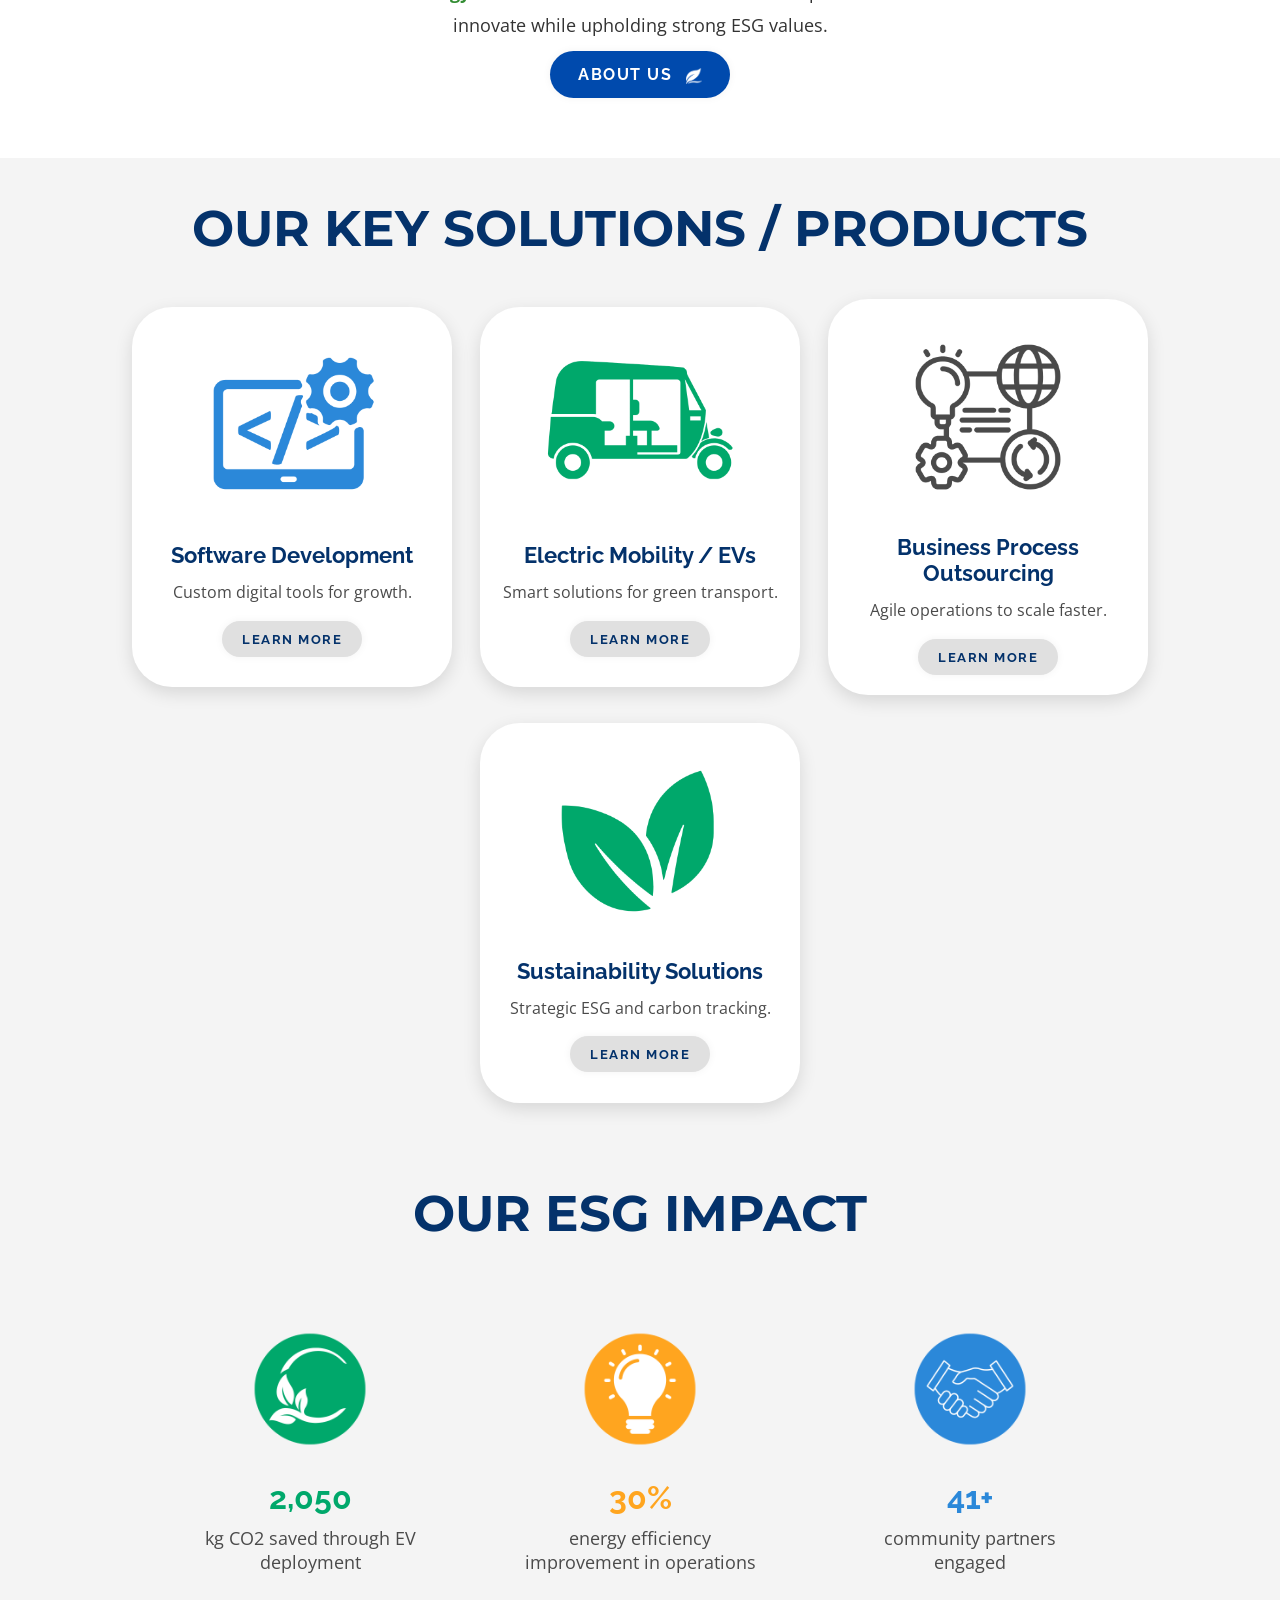
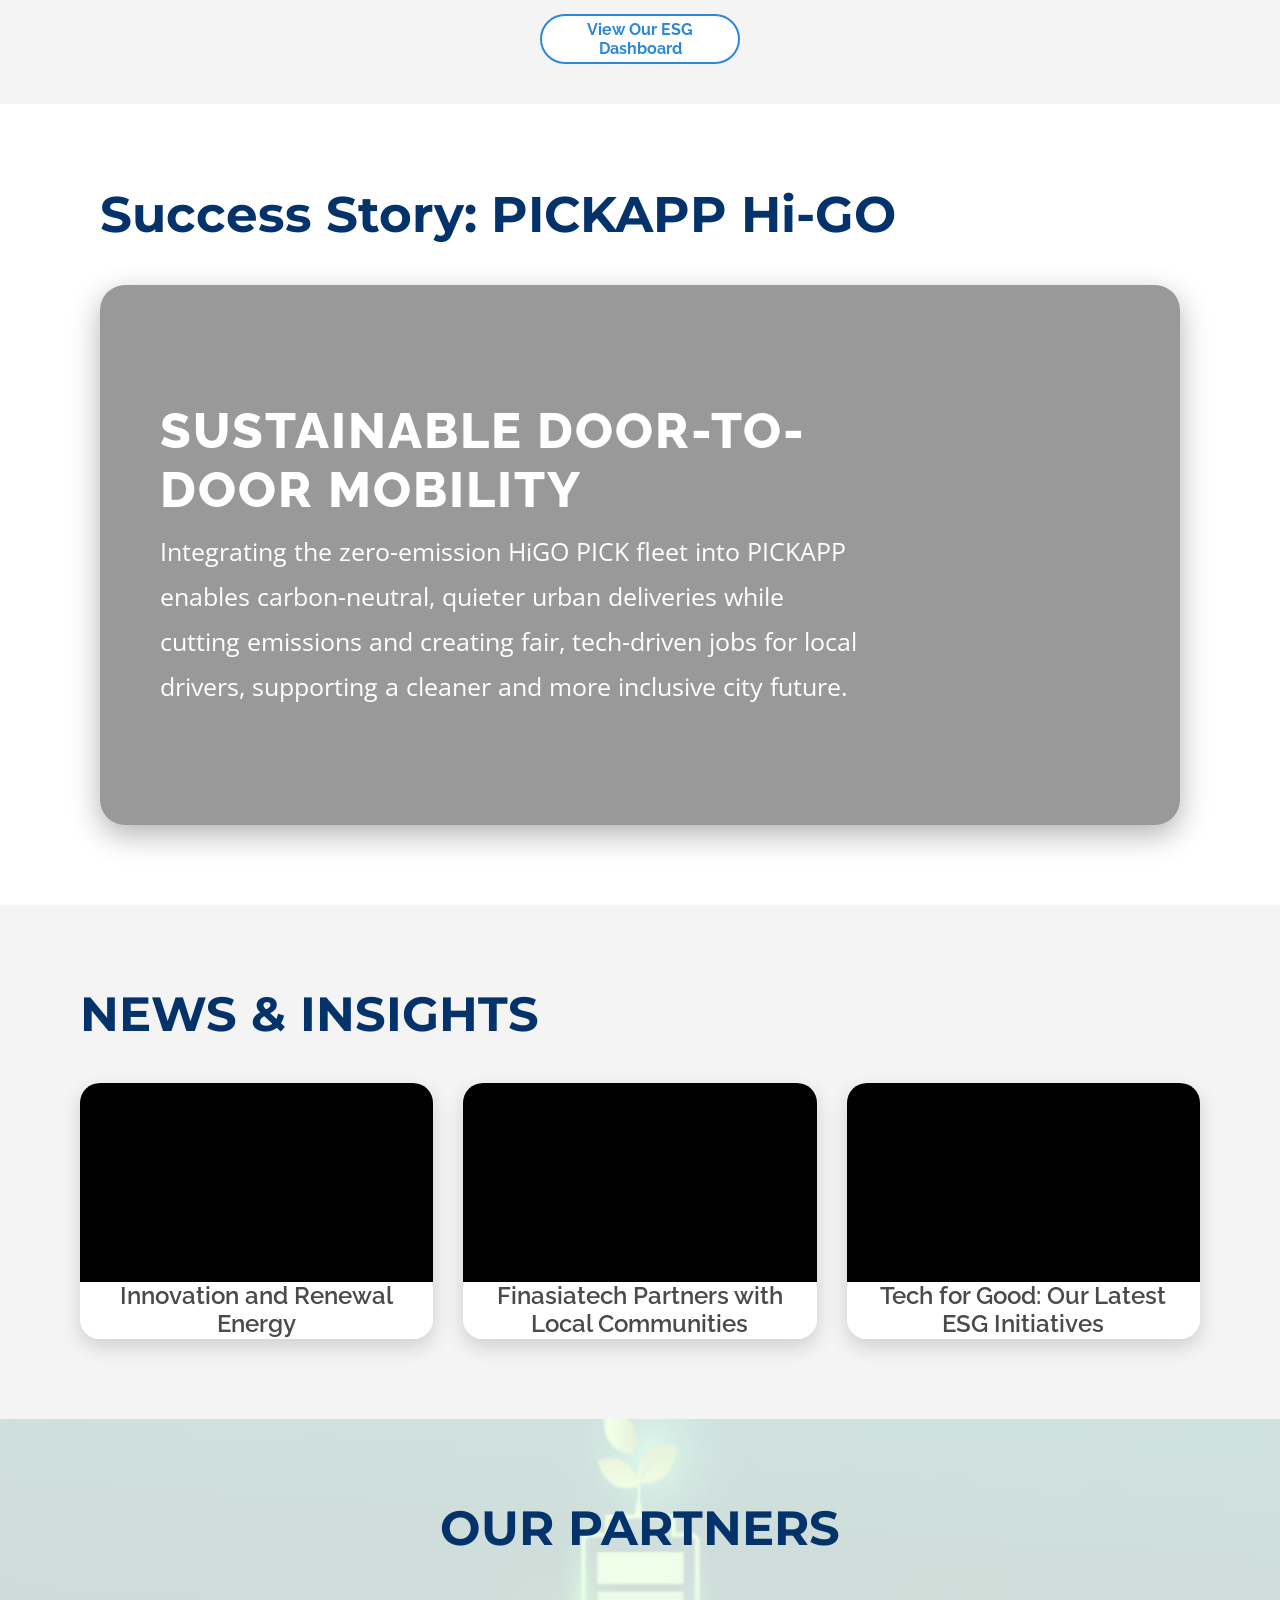
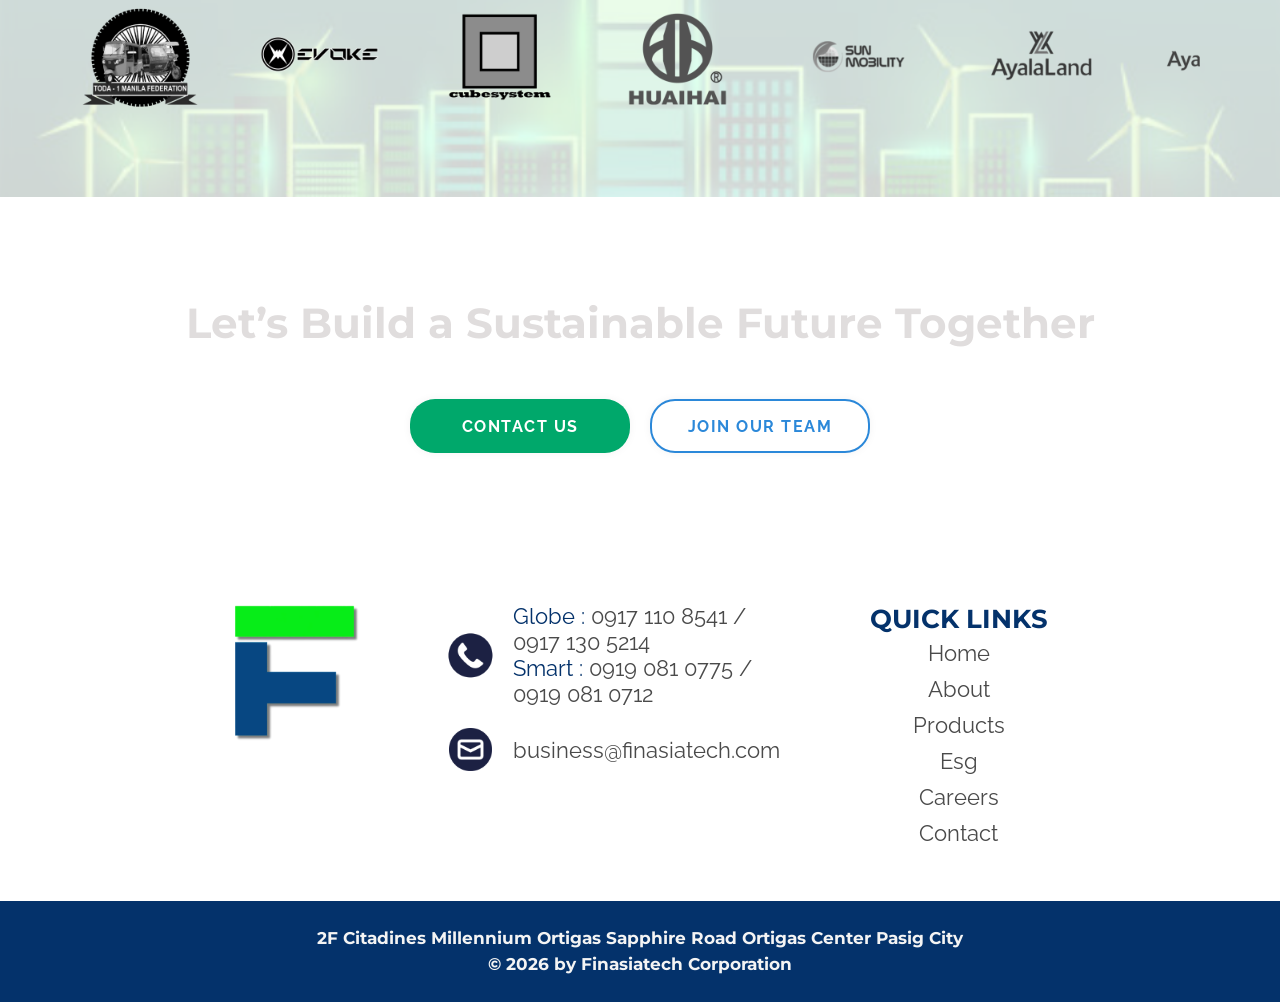
==== commit a421f6b2: "add code for contact page" ====
--- a/index.html
+++ b/index.html
@@ -10,7 +10,7 @@
 
   <!-- ============================
        PRIMARY SEO META
-  ============================ -->
+  ============================ -->  
   <title>Finasiatech | Innovating for a Sustainable Future</title>
   <meta
     name="description"
@@ -31,7 +31,7 @@
   >
   <meta property="og:type" content="website">
   <meta property="og:url" content="https://www.finasiatech.com">
-  <meta property="og:image" content="https://www.finasiatech.com/images/og-image.jpg">
+  <meta property="og:image" content="https://www.finasiatech.com/images/finasia-logo.png">
 
   <!-- ============================
        FAVICON
@@ -151,28 +151,36 @@
             <img src="images/software-development.png" alt="software-development">
             <h4>Software Development</h4>
             <p>Custom digital tools for growth.</p>
-            <button>LEARN MORE</button>
+           <a href="https://pickapp.ph/operating-areas">
+  <button>LEARN MORE</button>
+</a>
         </div>
 
         <div class="sp-card">
             <img src="images/Electric Mobility _ EVs.png" alt="Electric Mobility / EVs">
             <h4>Electric Mobility / EVs</h4>
             <p>Smart solutions for green transport.</p>
-            <button>LEARN MORE</button>
+           <a href="https://pickapp.ph/operating-areas">
+  <button>LEARN MORE</button>
+</a>
         </div>
 
         <div class="sp-card">
             <img src="images/Business Process Outsourcing.png" alt="Business Process Outsourcing">
             <h4>Business Process Outsourcing</h4>
             <p>Agile operations to scale faster.</p>
-            <button>LEARN MORE</button>
+          <a href="https://mepreb.com/">
+  <button>LEARN MORE</button>
+</a>
         </div>
 
         <div class="sp-card">
             <img src="images/Sustainability Solutions.png" alt="Sustainability Solutions">
             <h4>Sustainability Solutions</h4>
             <p>Strategic ESG and carbon tracking.</p>
-            <button>LEARN MORE</button>
+           <a href="esg.html">
+  <button>LEARN MORE</button>
+</a>
         </div>
 
     </div>
@@ -201,7 +209,9 @@
 </div>
 
   </div>
+<a href="esg.html">
   <button class="white">View Our ESG Dashboard</button>
+</a>
 </section>
 
 
@@ -338,8 +348,8 @@
   <div class="contact-item">
     <img src="images/phone.png" alt="phone">
     <div class="contact-text">
-      <p><span class="sim-highlight">Globe : </span>0917 130 5214</p>
-      <p><span class="sim-highlight">Smart : </span>0919 081 0712 / <br> 0919 081 07755214</p>
+      <p><span class="sim-highlight">Globe : </span>0917 110 8541 /<br>0917 130 5214</p>
+      <p><span class="sim-highlight">Smart : </span>0919 081 0775 /<br>0919 081 0712</p>
     </div>
   </div>
 
@@ -355,10 +365,10 @@
 
          <div class="quick-links">
           <p>QUICK LINKS</p>
-          <a href="">Home</a>
-          <a href="">About</a>
-          <a href="">Products</a>
-          <a href="">Esg</a>
+          <a href="index.html">Home</a>
+          <a href="about.html">About</a>
+          <a href="products.html">Products</a>
+          <a href="esg.html">Esg</a>
           <a href="">Careers</a>
           <a href="">Contact</a>
         </div>
@@ -366,7 +376,7 @@
 </section>
  
 <footer>
-  <p>Ayala Technohub, Dillman Quezon City, Philippines.
+  <p>2F Citadines Millennium Ortigas Sapphire Road Ortigas Center Pasig City <br>
 © 2026 by Finasiatech Corporation</p>
 </footer>
 
--- a/css/styles.css
+++ b/css/styles.css
@@ -34,6 +34,10 @@
   margin: 0;
   padding: 0;
   box-sizing: border-box;
+}
+
+html {
+  scroll-behavior: smooth;
 }
 
 .action-buttons {
@@ -104,12 +108,10 @@
   background: #04326b;
   color: #f4f4f4;
  height: 70px;  
-  position: fixed;     /* Fixes it to the viewport */
-  top: 0;              /* Sticks it to the very top */
-  width: 100%;         /* Ensures the blue background spans the full width */
-  z-index: 1000;       /* Keeps it above other content, but below the hamburger */
-  border-bottom-left-radius: 20px;
-   border-bottom-right-radius: 20px;
+  position: fixed;     
+  top: 0;            
+  width: 100%;         
+  z-index: 1000;       
 
    
    
@@ -212,27 +214,27 @@
 =============================== */
 @media (min-width: 768px) {
 
-  /* Navbar layout */
+ 
   .navbar {
     padding: 15px 40px;
     justify-content: space-between;
      height: 90px;  
   }
 
-  /* Logo size */
+ 
   .navbar .logo img {
     height: 50px;
      margin-left: 100px;
   }
 
-  /* Hide hamburger */
+  
   .menu-toggle {
     display: none;
   }
 
-  /* Reset nav menu */
+ 
   #nav-menu {
-    position: static;      /* Remove fixed */
+    position: static;    
     width: auto;
     height: auto;
     background: transparent;
@@ -242,7 +244,7 @@
       margin-right: 100px;
   }
 
-  /* Horizontal menu */
+
   #nav-menu ul {
     flex-direction: row;
     gap: 30px;
@@ -261,23 +263,23 @@
 }
 }
 
-
 .hero {
-  position: relative; /* required for overlay */
+  position: relative; 
   display: flex;
   flex-direction: column; 
   justify-content: center; 
   align-items: center;    
-  text-align: center;     
-  min-height: 90vh;        
+  text-align: center;
+  margin-top: 70px;
+  min-height: calc(100vh - 70px);
   padding: 40px 20px;
   background-image: url('../images/hero-bg1.png');
   background-size: cover;      
   background-position: center; 
   background-repeat: no-repeat; 
-  background-attachment: fixed; /* fixed background */
+  background-attachment: fixed;
   gap: 20px;
-  overflow: hidden; /* keeps overlay inside */
+  overflow: hidden;
 }
 
 /* Overlay */
@@ -292,7 +294,7 @@
   z-index: 1;
 }
 
-/* Ensure hero content is above overlay */
+
 .hero-content {
   position: relative;
   z-index: 2;
@@ -318,7 +320,7 @@
 
 @media (min-width: 768px) {
 
-  /* Hero container */
+
   .hero {
     flex-direction: column;
     justify-content: center;
@@ -330,19 +332,18 @@
     background-size: cover;
   }
 
-  /* Hero main heading */
+
   .hero h1 {
     font-size: 60px;
     margin-bottom: 20px;
   }
 
-  /* Hero subheading */
+
   .hero h3 {
     font-size: 32px;
     margin-bottom: 30px;
   }
 
-  /* Buttons container */
   .action-buttons {
     flex-direction: row;
     gap: 20px;
@@ -350,7 +351,7 @@
     width: auto;
   }
 
-  /* Buttons */
+  
   .action-buttons button {
     font-size: 16px;
     width: 200px;
@@ -413,11 +414,11 @@
   background-position: center; 
   background-repeat: no-repeat; 
   display: flex;
-  flex-direction: column;  /* stack content vertically on mobile */
-  align-items: center;     /* center horizontally */
-  justify-content: center; /* center vertically if needed */
+  flex-direction: column; 
+  align-items: center;    
+  justify-content: center; 
   text-align: center;
-  gap: 20px;               /* spacing between image, text, button */
+  gap: 20px;              
   padding: 40px 20px;
     background-attachment: fixed; 
 }
@@ -464,7 +465,7 @@
 .save-the-world button:hover {
   transform: scale(1.05);
   letter-spacing: 3px;
-  background-color: #0066ff; /* aligned with blue theme, slightly brighter */
+  background-color: #0066ff; 
   color: #ffffff;
   box-shadow: rgb(0 102 255 / 40%) 0px 7px 29px 0px;
 }
@@ -476,39 +477,36 @@
 }
 
 .save-the-world button img {
-  width: 16px;   /* adjust size */
+  width: 16px;  
   height: 16px;
-  margin-left: 8px; /* spacing from text */
-  vertical-align: middle; /* aligns with text */
-}
-
-/* ============================
-   SAVE THE WORLD SECTION DESKTOP / LARGE SCREENS
-=============================== */
+  margin-left: 8px; 
+  vertical-align: middle; 
+}
+
 @media (min-width: 768px) {
   .save-the-world {
-    flex-direction: column;        /* stack vertically */
-    align-items: center;           /* center content horizontally */
-    text-align: center;            /* center text */
-    justify-content: center;       /* center vertically if needed */
-    padding: 60px 20px;            /* vertical padding, minimal left/right */
-    gap: 30px;                     /* spacing between image, text, button */
+    flex-direction: column;     
+    align-items: center;         
+    text-align: center;          
+    justify-content: center;     
+    padding: 60px 20px;           
+    gap: 30px;                    
   }
 
   .save-the-world img {
-    max-width: 80%;                /* scale image nicely on larger screens */
+    max-width: 80%;              
     height: auto;
   }
 
   .save-the-world p {
-    max-width: 700px;              /* limit text width for readability */
-    font-size: 18px;               /* bigger text for desktop */
-    margin: 0 auto;                /* center paragraph */
+    max-width: 700px;             
+    font-size: 18px;               
+    margin: 0 auto;                
     line-height: 1.8;
   }
 
   .save-the-world button {
-    font-size: 16px;               /* slightly bigger buttons */
+    font-size: 16px;              
     padding: 14px 28px;
   }
 }
@@ -543,7 +541,7 @@
   background: white;
   border-radius: 40px;
   padding: 20px;
-  width: 90%;             /* slightly wider on mobile */
+  width: 90%;           
   max-width: 400px;
   box-shadow: 0 6px 18px rgba(0, 0, 0, 0.12);
   text-align: center;
@@ -589,7 +587,7 @@
 .sp-card button:hover {
    transform: scale(1.05);
   letter-spacing: 3px;
-  background-color: #0066ff; /* aligned with blue theme, slightly brighter */
+  background-color: #0066ff; 
   color: #ffffff;
   box-shadow: rgb(0 102 255 / 40%) 0px 7px 29px 0px;
 
@@ -602,7 +600,7 @@
 }
 
 
-/* Tablet: 2 per row */
+
 @media (min-width: 768px) {
   .sp-card-container {
     flex-direction: row;
@@ -622,7 +620,7 @@
   }
 }
 
-/* Desktop: 1280px */
+
 @media (min-width: 1280px) {
   .sp-card-container {
     gap: 28px; 
@@ -631,7 +629,7 @@
   .sp-card {
     width: calc(50% - 25px);
     max-width: 320px;
-    min-height: 380px; /* consistent height */
+    min-height: 380px;
   }
 
   .solutions-product h2 {
@@ -640,7 +638,7 @@
   }
 }
 
-/* Extra-large desktop: 1440px+ */
+
 @media (min-width: 1440px) {
   .sp-card-container {
     gap: 32px; 
@@ -658,7 +656,7 @@
   }
 }
 
-/* Hover effect for cards */
+
 .sp-card:hover {
   transform: scale(1.05);
   box-shadow: 0 10px 28px rgba(0,0,0,0.18);
@@ -676,7 +674,7 @@
   background: #f4f4f4;
   padding: 40px 20px;
   
-  /* Add these to center the button */
+  
   display: flex;
   flex-direction: column;
   align-items: center; 
@@ -777,7 +775,7 @@
   }
 
   .impact-box {
-    width: calc(50% - 25px); /* 2 per row */
+    width: calc(50% - 25px); 
     max-width: 280px;
     padding: 25px;
   }
@@ -798,7 +796,7 @@
 
   .esg-impact button {
     font-size: 16px;
-    width: 200px;                  /* slightly bigger on desktop */
+    width: 200px;                 
     height: 50px;
     border-radius: 25px;
   }
@@ -817,7 +815,7 @@
   }
 
   .impact-box {
-    width: calc(33.33% - 30px); /* 3 per row */
+    width: calc(33.33% - 30px); 
     max-width: 300px;
     padding: 30px;
   }
@@ -838,7 +836,7 @@
 
   .esg-impact button {
     font-size: 16px;
-    width: 200px;                  /* slightly bigger on desktop */
+    width: 200px;                 
     height: 50px;
     border-radius: 25px;
   }
@@ -857,7 +855,7 @@
   }
 
   .impact-box {
-    width: calc(25% - 35px); /* 4 per row */
+    width: calc(25% - 35px); 
     max-width: 320px;
     padding: 35px;
   }
@@ -878,7 +876,7 @@
 
   .esg-impact button {
      font-size: 16px;
-    width: 200px;                  /* slightly bigger on desktop */
+    width: 200px;                 
     height: 50px;
     border-radius: 25px;
   }
@@ -905,7 +903,7 @@
 }
 
 .video-wrapper {
-  position: relative; /* This is the anchor */
+  position: relative;
   width: 100%;
   max-width: 900px;
   margin: 0 auto;
@@ -919,18 +917,16 @@
   display: block;
 }
 
-/* The Overlay Layer */
+
 .video-overlay {
   position: absolute;
   top: 0;
   left: 0;
   width: 100%;
   height: 100%;
-  
-  /* Semi-black tint so text is readable */
   background: rgba(0, 0, 0, 0.4); 
   
-  /* Centering the text inside the overlay */
+  
   display: flex;
   align-items: center; 
   justify-content: flex-start;
@@ -940,7 +936,7 @@
 
 .overlay-content {
   max-width: 600px;
-  color: white; /* White text looks best over video */
+  color: white; 
 }
 
 .video-subtext {
@@ -962,27 +958,24 @@
 }
 
 
-/* ============================
-   DESKTOP / LARGE SCREENS
-=============================== */
 @media (min-width: 768px) {
   .success-story {
     padding: 60px 40px;
   }
 
   .success-story h2 {
-    font-size: 42px;        /* bigger heading for tablet */
+    font-size: 42px;       
     text-align: left;
     margin-bottom: 35px;
   }
 
   .video-wrapper {
-    max-width: 1000px;      /* slightly wider video */
+    max-width: 1000px;     
     border-radius: 20px;
   }
 
   .video-overlay {
-    padding: 40px;           /* more space inside overlay */
+    padding: 40px;           
     justify-content: flex-start;
   }
 
@@ -991,17 +984,17 @@
   }
 
   .video-subtext {
-    font-size: 40px;         /* bigger subtitle */
+    font-size: 40px;       
     letter-spacing: 1.5px;
   }
 
   .video-description {
-    font-size: 20px;         /* bigger description */
+    font-size: 20px;       
     line-height: 1.6;
   }
 }
 
-/* Large Desktop / Extra-large screens */
+
 @media (min-width: 1280px) {
   .success-story {
     padding: 80px 100px;
@@ -1036,7 +1029,7 @@
   }
 }
 
-/* Extra-large screens / Ultra-wide */
+
 @media (min-width: 1600px) {
   .success-story {
     padding: 100px 150px;
@@ -1069,9 +1062,6 @@
     line-height: 2;
   }
 }
-
-
-
 
 
 
@@ -1097,31 +1087,27 @@
    color: #04326b;
 }
 
-
 .news-container {
   display: flex;
   flex-wrap: wrap;
   justify-content: center;
   gap: 20px;
- 
-}/* Card wrapper */
+}
+
 .innovation,
 .partners,
 .latest {
   display: flex;
   flex-direction: column;
-  flex: 1 1 320px;        /* responsive wrap */
+  flex: 1 1 320px;
   max-width: 380px;
   border-radius: 20px;
   overflow: hidden;
   background: #fff;
-
-  /* Proper box shadow */
   box-shadow: 0 8px 20px rgba(0, 0, 0, 0.15); 
   transition: transform 0.3s ease, box-shadow 0.3s ease;
 }
 
-/* Optional: subtle hover effect */
 .innovation:hover,
 .partners:hover,
 .latest:hover {
@@ -1129,16 +1115,13 @@
   box-shadow: 0 16px 30px rgba(0, 0, 0, 0.2);
 }
 
-
-/* Video wrapper */
 .video {
   position: relative;
   width: 100%;
-  aspect-ratio: 16 / 9;  /* video controls height */
+  aspect-ratio: 16 / 9;
   background: #000;
 }
 
-/* iframe fills video area */
 .video iframe {
   position: absolute;
   inset: 0;
@@ -1147,7 +1130,6 @@
   border: none;
 }
 
-/* Text area */
 .text {
   display: flex;
   justify-content: center;
@@ -1155,10 +1137,9 @@
   padding: 0 14px;
   min-height: 56px;
   background: #fff;
-  text-align: center; /* 🔑 THIS is the missing piece */
-}
-
-/* Title */
+  text-align: center;
+}
+
 .text h4 {
   margin: 0;
   font-size: 20px;
@@ -1168,17 +1149,13 @@
   font-family: 'Raleway', 'Open Sans', sans-serif;
 }
 
-
-/* ============================
-   DESKTOP / LARGE SCREENS
-=============================== */
 @media (min-width: 768px) {
   .news-insight {
     padding: 60px 40px;
   }
 
   .news-insight h2 {
-    font-size: 42px;       /* bigger heading */
+    font-size: 42px;
     margin-bottom: 35px;
   }
 
@@ -1186,7 +1163,6 @@
     gap: 25px;
   }
 
-  /* Increase card max-width for larger screens */
   .innovation,
   .partners,
   .latest {
@@ -1247,11 +1223,6 @@
     font-size: 26px;
   }
 }
-
-
-
-
-
 
 
 .our-partners {
@@ -1271,26 +1242,22 @@
    color: #04326b;
 }
 
-/* Slider container */
 .partners-slider {
   overflow: hidden;
   width: 100%;
-  cursor: grab; /* indicate swipe */
-}
-
-/* Track */
+  cursor: grab;
+}
+
 .partners-track {
   display: flex;
   gap: 40px;
   animation: scrollPartners 10s linear infinite;
 }
 
-/* Pause on hover */
 .partners-slider:hover .partners-track {
   animation-play-state: paused;
 }
 
-/* Logos */
 .partners-track img {
   height: 80px;
   object-fit: contain;
@@ -1298,13 +1265,11 @@
   transition: filter 0.3s ease, transform 0.3s ease;
 }
 
-/* Hover effect */
 .partners-track img:hover {
   filter: grayscale(0%);
   transform: scale(1.1);
 }
 
-/* Animation */
 @keyframes scrollPartners {
   0% {
     transform: translateX(0);
@@ -1314,25 +1279,22 @@
   }
 }
 
-/* ============================
-   DESKTOP / LARGE SCREENS
-=============================== */
 @media (min-width: 768px) {
   .our-partners {
     padding: 60px 40px;
   }
 
   .our-partners h2 {
-    font-size: 42px;       /* bigger heading */
+    font-size: 42px;
     margin-bottom: 35px;
   }
 
   .partners-track {
-    gap: 50px;             /* more space between logos */
+    gap: 50px;
   }
 
   .partners-track img {
-    height: 100px;         /* larger logos on tablet */
+    height: 100px;
   }
 }
 
@@ -1374,18 +1336,15 @@
   }
 }
 
-
-
-
 .footer{
-
   background-image: url('../images/footer-bg.png');
   background-size: cover;      
   background-position: center; 
   background-repeat: no-repeat; 
-}
+   background-attachment: fixed; 
+}
+
 .future{
-
   display: flex;
   flex-direction: column;
   justify-content: center;
@@ -1395,7 +1354,6 @@
   text-align: center;
 }
 
-
 .future h2{
   margin-bottom: 25px;
   font-family: 'Montserrat', 'Open Sans', sans-serif; 
@@ -1408,26 +1366,21 @@
    color: rgb(224, 221, 221);
 }
 
-
-
-
 .bottom-footer {
-
   display: flex;
   flex-direction: row;
-  justify-content: center; /* spreads the columns evenly */
-  align-items: stretch;          /* make all columns same height for vertical centering */
+  justify-content: center;
+  align-items: stretch;
   flex-wrap: wrap;
   padding: 20px;
-  min-height: 150px;             /* ensures footer has enough height */
-}
-
-/* Logo column */
+  min-height: 150px;
+}
+
 .logo-left {
   display: flex;           
   flex-direction: column;  
-  justify-content: center; /* vertical centering */
-  align-items: center;     /* horizontal centering */
+  justify-content: center;
+  align-items: center;
   height: 100%;            
 }
 
@@ -1436,30 +1389,27 @@
   width: auto;    
 }
 
-/* Center content inside each column, except contact-center */
 .bottom-footer > div:not(.contact-center) {
   display: flex;
   flex-direction: column;
-  align-items: center; /* horizontally center logo or quick links */
-  justify-content: center; /* vertically center column content */
+  align-items: center;
+  justify-content: center;
   text-align: center;
   margin: 10px;
 }
 
-/* Contact column */
 .contact-center {
   display: flex;
   flex-direction: column; 
-  align-items: flex-start; /* left-align all rows */
+  align-items: flex-start;
   gap: 10px;               
 }
 
-/* Each contact row: image + text */
 .contact-item {
   display: flex;
   flex-direction: row;
-  align-items: center; /* vertical center with text */
-  gap: 5px;            /* text close to image */
+  align-items: center;
+  gap: 5px;
   margin-left: 10px;
 }
 
@@ -1475,20 +1425,20 @@
 }
 
 .contact-text p {
-  margin: 0 10px;         
-  color: #4a4a4a;    
+  margin: 0 10px;
+  color: #4a4a4a;
 }
 
 .contact-text .sim-highlight {
-  color: #04326b;     
+  color: #04326b;
 }
 
 .quick-links p{
   margin: 0 10px; 
-   font-family: 'Montserrat', 'Open Sans', sans-serif; 
+  font-family: 'Montserrat', 'Open Sans', sans-serif; 
   font-size: 22px;
   color: #04326b;
- font-weight: bold;
+  font-weight: bold;
 }
 
 .quick-links a{
@@ -1496,22 +1446,26 @@
   font-size: 18px;
   color: #4a4a4a;
   padding: 2px;
+  text-decoration: none;
 }
 
 footer {
-   font-family: 'Montserrat', 'Open Sans', sans-serif; 
-    background: black;
-  color: white;           /* text color */
-  text-align: center;     /* centers the text horizontally */
-  padding: 10px 10px;        /* spacing top and bottom */
-  font-size: 14px;        /* optional: smaller text */
-  height: 50px;
-}
-/* ============================
-   FUTURE + FOOTER - RESPONSIVE SIZES
-=============================== */
-
-/* Medium screens - tablet (768px) */
+  font-family: 'Montserrat', 'Open Sans', sans-serif;
+  background: #04326b;
+  text-align: center;
+  padding: 15px 20px;
+  font-size: 14px;
+  line-height: 1.5;
+  width: 100%;
+  box-sizing: border-box;   
+}
+
+footer p {
+  font-weight: bold;
+  margin: 0;
+  color: #f4f4f4;
+}
+
 @media (min-width: 768px) {
   .future {
     padding: 80px 60px;
@@ -1527,6 +1481,8 @@
     padding: 40px 60px;
     gap: 40px;
     min-height: 180px;
+    max-width: 1400px;
+    margin: 0 auto;
   }
 
   .logo-left img {
@@ -1559,13 +1515,12 @@
     padding: 4px 2px;
   }
 
-  footer {
+ footer {
     font-size: 16px;
     padding: 20px 60px;
   }
 }
 
-/* Large screens - desktop (1280px) */
 @media (min-width: 1280px) {
   .future {
     padding: 100px 80px;
@@ -1580,6 +1535,8 @@
     padding: 50px 80px;
     gap: 50px;
     min-height: 200px;
+    max-width: 1500px;
+    margin: 0 auto;
   }
 
   .logo-left img {
@@ -1604,13 +1561,12 @@
     padding: 5px 3px;
   }
 
-  footer {
+   footer {
     font-size: 17px;
     padding: 25px 80px;
   }
 }
 
-/* Extra large screens - large desktop (1600px) */
 @media (min-width: 1600px) {
   .future {
     padding: 120px 100px;
@@ -1625,6 +1581,8 @@
     padding: 60px 100px;
     gap: 60px;
     min-height: 220px;
+    max-width: 1600px;
+    margin: 0 auto;
   }
 
   .logo-left img {
@@ -1649,30 +1607,25 @@
     padding: 6px 4px;
   }
 
-  footer {
+   footer {
     font-size: 18px;
     padding: 30px 100px;
   }
 }
-
-
-
 .hero-about {
+  position: relative;
+  overflow: hidden;
   display: flex;
   flex-wrap: wrap;
   justify-content: center;
   align-items: center;
   gap: 16px;
-  min-height: 90vh;
-  padding: 40px 20px;
+  min-height: calc(100vh - 70px);
+  margin-top: 70px;
+  padding: 20px;
   text-align: center;
-
-  /* ADDED */
-  position: relative;
-  overflow: hidden;
-}
-
-/* VIDEO BACKGROUND – FULL HERO SECTION */
+}
+
 .hero-bg-video {
   position: absolute;
   top: 50%;
@@ -1684,7 +1637,6 @@
   z-index: -2;
 }
 
-/* DARK OVERLAY FOR READABILITY */
 .hero-about::before {
   content: "";
   position: absolute;
@@ -1693,13 +1645,11 @@
   z-index: -1;
 }
 
-/* KEEP CONTENT ABOVE VIDEO */
 .hero-about > div {
   position: relative;
   z-index: 1;
 }
 
-/* Logo */
 .about-hero-logo {
   flex: 0 1 120px;
   display: flex;
@@ -1713,7 +1663,6 @@
   margin-top: 50px;
 }
 
-/* Description */
 .about-hero-description {
   padding: 10px;
   flex: 1 1 320px;
@@ -1728,12 +1677,7 @@
   margin: 0 auto 16px auto;
   border: none;
   border-radius: 10px;
-  background: linear-gradient(
-    to right,
-    transparent,
-    #ffffff,
-    transparent
-  );
+  background: linear-gradient(to right, transparent, #ffffff, transparent);
 }
 
 .about-hero-description h1 {
@@ -1751,14 +1695,9 @@
   margin-bottom: 10px;
 }
 
-
-
-/* ============================
-   TABLET / LARGE SCREENS
-=============================== */
 @media (min-width: 768px) {
   .hero-about {
-    flex-direction: row;          /* logo left, description right */
+    flex-direction: row;
     justify-content: center;
     align-items: center;
     min-height: 95vh;
@@ -1791,9 +1730,6 @@
   }
 }
 
-/* ============================
-   DESKTOP / EXTRA LARGE
-=============================== */
 @media (min-width: 1280px) {
   .hero-about {
     padding: 80px 80px;
@@ -1815,13 +1751,10 @@
 
   .about-hero-description p {
     font-size: 20px;
-     margin: 0;
-  }
-}
-
-/* ============================
-   ULTRA LARGE SCREENS
-=============================== */
+    margin: 0;
+  }
+}
+
 @media (min-width: 1600px) {
   .hero-about {
     padding: 100px 120px;
@@ -1843,23 +1776,16 @@
 
   .about-hero-description p {
     font-size: 22px;
-     margin: 0;
-  }
-}
-
-
-
-/* =========================
-   SECTION (mobile-first)
-========================= */
+    margin: 0;
+  }
+}
+
+
 .timeline-section {
   background: #f4f4f4;
   padding: 40px 16px;
 }
 
-/* =========================
-   HEADER
-========================= */
 .timeline-section .header {
   text-align: center;
   margin-bottom: 32px;
@@ -1881,18 +1807,12 @@
   margin: 0 auto;
 }
 
-/* =========================
-   GRID LAYOUT (mobile-first)
-========================= */
 .timeline-container {
   display: grid;
   grid-template-columns: 1fr;
   gap: 20px;
 }
 
-/* =========================
-   TIMELINE CARD
-========================= */
 .timeline-item {
   padding: 16px;
   border-radius: 8px;
@@ -1900,12 +1820,9 @@
   box-shadow: 0 6px 18px rgba(0, 0, 0, 0.12);
   display: flex;
   flex-direction: column;
-  align-items: center; /* center content horizontally */
-}
-
-/* =========================
-   DATE HEADER
-========================= */
+  align-items: center;
+}
+
 .date-header {
   padding-left: 10px;
   margin-bottom: 12px;
@@ -1914,7 +1831,7 @@
   color: #04326b;
   font-size: 20px;
   font-weight: 600;
-  align-self: flex-start; /* keep date left-aligned */
+  align-self: flex-start;
 }
 
 .date-header::before {
@@ -1928,19 +1845,16 @@
   border-radius: 2px;
 }
 
-/* =========================
-   IMAGE
-========================= */
 .image-box {
   width: 100%;
-  max-width: 400px;       /* optional: prevent extremely wide images */
+  max-width: 400px;
   border-radius: 8px;
   background-color: #ffffff;
   overflow: hidden;
   aspect-ratio: 15 / 9;
   margin-bottom: 10px;
   display: block;
-  margin-left: auto;      /* center horizontally */
+  margin-left: auto;
   margin-right: auto;
 }
 
@@ -1948,13 +1862,10 @@
   width: 100%;
   height: 100%;
   object-fit: contain;
-  object-position: center; /* ensure image is centered in box */
+  object-position: center;
   display: block;
 }
 
-/* =========================
-   DESCRIPTION
-========================= */
 .timeline-item .timeline-description {
   font-family: 'Open Sans', sans-serif;
   font-size: 15px;
@@ -1968,9 +1879,6 @@
   color: #04326b;
 }
 
-/* =========================
-   ACCENT COLORS
-========================= */
 .timeline-item:nth-child(1)  .date-header::before { background-color: #4ade80; }
 .timeline-item:nth-child(2)  .date-header::before { background-color: #22d3ee; }
 .timeline-item:nth-child(3)  .date-header::before { background-color: #fb923c; }
@@ -1979,10 +1887,7 @@
 .timeline-item:nth-child(6)  .date-header::before { background-color: #22d3ee; }
 .timeline-item:nth-child(7)  .date-header::before { background-color: #fb923c; }
 
-
-
 @media (min-width: 768px) {
-
   .timeline-section {
     padding: 56px 24px;
   }
@@ -2005,8 +1910,7 @@
     display: grid;
     grid-template-columns: repeat(3, 1fr);
     gap: 20px;
-    justify-content: center; /* centers the last row if not full */
-    
+    justify-content: center;
   }
 
   .timeline-item {
@@ -2018,19 +1922,12 @@
     margin-bottom: 14px;
   }
 
-  .image-box {
-    margin-bottom: 14px;
-  }
-
   .timeline-item .timeline-description {
     font-size: 16px;
-    line-height: 1.6;
-  }
-
+  }
 }
 
 @media (min-width: 1280px) {
-
   .timeline-section {
     padding: 72px 32px;
   }
@@ -2044,6 +1941,7 @@
   }
 
   .timeline-section .header p {
+    font-size: 18px;
     max-width: 720px;
   }
 
@@ -2060,18 +1958,29 @@
   }
 
   .date-header {
-    font-size: 24px;
+    font-size: 26px;
+  }
+
+  .timeline-item .timeline-description {
+    font-size: 18px;
   }
 }
 
 @media (min-width: 1600px) {
-
   .timeline-section {
     padding: 80px 40px;
   }
 
+  .timeline-section .header h1 {
+    font-size: 38px;
+  }
+
+  .timeline-section .header p {
+    font-size: 20px;
+    max-width: 800px;
+  }
+
   .timeline-container {
-    display: grid;
     grid-template-columns: repeat(4, 1fr);
     max-width: 1400px;
     gap: 28px;
@@ -2081,25 +1990,20 @@
     padding: 28px;
   }
 
-  .timeline-section .header h1 {
-    font-size: 38px;
-  }
-
-  .timeline-section .header p {
-    font-size: 17px;
-    max-width: 800px;
-  }
-}
-
-
-
-/* BOI SECTION */
+  .date-header {
+    font-size: 28px;
+  }
+
+  .timeline-item .timeline-description {
+    font-size: 20px;
+  }
+}
+
 .boi-section {
-  padding: 32px 16px; /* consistent 8px rhythm */
+  padding: 32px 16px;
   background-color: #f7f9fc;
 }
 
-/* HEADER */
 .boi-header {
   text-align: center;
   margin-bottom: 32px;
@@ -2112,7 +2016,6 @@
   color: #04326b;
 }
 
-/* CONTAINER – MOBILE FIRST */
 .boi-container {
   display: flex;
   flex-direction: column;
@@ -2122,9 +2025,8 @@
   margin: 0 auto;
 }
 
-/* IMAGE */
 .boi-image-container {
-  margin-bottom: 8px; /* subtle breathing room */
+  margin-bottom: 8px;
 }
 
 .boi-image-container img {
@@ -2133,7 +2035,6 @@
   height: auto;
 }
 
-/* TEXT */
 .boi-description {
   text-align: center;
   max-width: 600px;
@@ -2163,9 +2064,8 @@
   line-height: 1.6;
 }
 
-/* BUTTON */
 .boi-button button {
-  background: #d6d6d6; /* improved contrast */
+  background: #d6d6d6;
   color: #04326b;
   border: none;
   padding: 12px 24px;
@@ -2192,7 +2092,6 @@
   outline-offset: 3px;
 }
 
-
 @media (min-width: 768px) {
   .boi-container {
     flex-direction: row;
@@ -2214,9 +2113,8 @@
     text-align: left;
   }
 
-  /* TYPOGRAPHY — MATCH TIMELINE */
   .boi-header h2 {
-    font-size: 30px; /* timeline h1 @ 768 */
+    font-size: 30px;
     margin-bottom: 20px;
   }
 
@@ -2225,6 +2123,7 @@
     font-size: 16px;
   }
 }
+
 @media (min-width: 1280px) {
   .boi-container {
     gap: 64px;
@@ -2242,9 +2141,8 @@
     flex: 0 0 600px;
   }
 
-  /* TYPOGRAPHY — MATCH TIMELINE */
   .boi-header h2 {
-    font-size: 34px; /* timeline h1 @ 1280 */
+    font-size: 34px;
   }
 
   .boi-description-header p,
@@ -2254,7 +2152,6 @@
   }
 }
 
-
 @media (min-width: 1600px) {
   .boi-container {
     max-width: 1400px;
@@ -2269,9 +2166,8 @@
     flex: 0 0 680px;
   }
 
-  /* TYPOGRAPHY — MATCH TIMELINE */
   .boi-header h2 {
-    font-size: 38px; /* timeline h1 @ 1600 */
+    font-size: 38px;
   }
 
   .boi-description-header p,
@@ -2473,109 +2369,92 @@
 
 
 
-
-
-
 .mission-vission-container {
-   background-image: url('../images/mi-vis-bg.png');
+  background-image: url('../images/mi-vis-bg.png');
   background-position: center;
   background-repeat: no-repeat;
-  background-size: cover;       /* makes it cover the whole section */
-  background-attachment: fixed; /* keeps it fixed while scrolling */
-
-  display: flex;
-  flex-direction: row;    /* row for wrapping on larger screens */
-  flex-wrap: wrap;        /* allows blocks to wrap on smaller screens */
+  background-size: cover;
+  background-attachment: fixed;
+  display: flex;
+  flex-direction: row;
+  flex-wrap: wrap;
   gap: 24px;
   padding: 30px;
-  justify-content: center; /* center items horizontally when wrapping */
-}
-
-/* Mission & Vision blocks */
+  justify-content: center;
+}
+
 .mission-left, .vission-right {
   display: flex;
   flex-direction: column;
-  align-items: flex-start;  /* text left-aligned */
+  align-items: flex-start;
   text-align: left;
   gap: 12px;
-
-  flex: 1 1 300px;   /* grow, shrink, base width */
+  flex: 1 1 300px;
   max-width: 450px;
 }
 
-/* Image + title container */
 .mission-image-container, .visson-image-container {
   display: flex;
   flex-direction: column;
-  align-items: center;  /* IMAGE centered */
+  align-items: center;
   gap: 8px;
   width: 100%;
 }
 
-/* Title */
 .mission-image-container h4,
 .visson-image-container h4 {
   font-family: 'Raleway', 'Open Sans', sans-serif;
   color: #04326b;
   margin: 0;
-  text-align: left;     /* title aligned left */
+  text-align: left;
   font-size: 22px;
   font-weight: 600;
-  width: 100%;          /* take full width for left alignment */
-}
-
-/* Image */
+  width: 100%;
+}
+
 .mission-image-container img,
 .visson-image-container img {
   width: 150px;
   height: auto;
 }
 
-/* Description */
 .mission-description p, .vission-description p {
   line-height: 1.6;
   margin: 0;
-  text-align: justify;  /* paragraph justified */
+  text-align: justify;
   font-family: 'Open Sans', sans-serif;
   font-size: 16px;
   color: #4a4a4a;
 }
 
-
-
-
-.core-values{
-   background-image: url('../images/mi-vis-bg.png');
-    background-position: center;
+.core-values {
+  background-image: url('../images/mi-vis-bg.png');
+  background-position: center;
   background-repeat: no-repeat;
-  background-size: cover;       /* makes it cover the whole section */
-  background-attachment: fixed; /* keeps it fixed while scrolling */
+  background-size: cover;
+  background-attachment: fixed;
   display: flex;
   flex-direction: column;
   align-items: center;
- text-align: center;
- padding: 20px;
- gap: 20px;
-
-}
-
-
-.core-values-icon img{
- height: 200px;
+  text-align: center;
+  padding: 20px;
+  gap: 20px;
+}
+
+.core-values-icon img {
+  height: 200px;
   width: auto;
-
-}
-.core-values-icon h4{
+}
+
+.core-values-icon h4 {
   font-family: 'Raleway', 'Open Sans', sans-serif;
   color: #04326b;
   font-size: 22px;
   font-weight: 600;
-  width: 100%;          /* take full width for left alignment */
-}
-
-
-
-.core-values-table{
+  width: 100%;
+}
+
+.core-values-table {
   background: #f4f4f4;
   border-radius: 20px;
   display: flex;
@@ -2586,43 +2465,39 @@
   max-width: 1300px;
   justify-content: center;
   padding: 10px;
-   box-shadow: 0 8px 20px rgba(0,0,0,0.3);
-}
-
-/* Individual cards */
+  box-shadow: 0 8px 20px rgba(0,0,0,0.3);
+}
+
 .core-values-card {
   display: flex;
-  flex-direction: row;    
+  flex-direction: row;
   align-items: center;
   gap: 12px;
-
   padding: 16px;
   border-radius: 12px;
   box-shadow: 0 8px 20px rgba(0,0,0,0.1);
   max-width: 400px;
   transition: transform 0.3s ease, box-shadow 0.3s ease; 
 }
-/* Hover effect: zoom */
+
 .core-values-card:hover {
   transform: scale(1.05); 
   box-shadow: 0 16px 30px rgba(0,0,0,0.25); 
 }
 
-/* Card Image */
 .core-image-icon img {
-  width: 60px;   /* fixed width */
-  height: auto;  /* maintain aspect ratio */
+  width: 60px;
+  height: auto;
   border-radius: 8px;
   object-fit: cover;
-  flex-shrink: 0; /* prevents image from shrinking */
-}
-
-/* Card Text */
+  flex-shrink: 0;
+}
+
 .core-text {
   display: flex;
   flex-direction: column;
   justify-content: center;
-  flex: 1; /* take remaining space */
+  flex: 1;
 }
 
 .core-text h3 {
@@ -2640,109 +2515,167 @@
   text-align: justify;  
 }
 
-
-/* ============================
-   PROJECTS HERO / PRODUCTS
-=============================== */
+@media (min-width: 768px) {
+  .mission-image-container h4,
+  .visson-image-container h4 {
+    font-size: 26px;
+  }
+
+  .mission-description p,
+  .vission-description p {
+    font-size: 16px;
+  }
+
+  .core-values-icon h4 {
+    font-size: 26px;
+  }
+
+  .core-text h3 {
+    font-size: 18px;
+  }
+
+  .core-text p {
+    font-size: 16px;
+  }
+}
+
+@media (min-width: 1280px) {
+  .mission-image-container h4,
+  .visson-image-container h4 {
+    font-size: 30px;
+  }
+
+  .mission-description p,
+  .vission-description p {
+    font-size: 18px;
+    margin-bottom: 18px;
+  }
+
+  .core-values-icon h4 {
+    font-size: 30px;
+  }
+
+  .core-text h3 {
+    font-size: 22px;
+  }
+
+  .core-text p {
+    font-size: 18px;
+  }
+}
+
+@media (min-width: 1600px) {
+  .mission-image-container h4,
+  .visson-image-container h4 {
+    font-size: 34px;
+  }
+
+  .mission-description p,
+  .vission-description p {
+    font-size: 20px;
+    margin-bottom: 20px;
+  }
+
+  .core-values-icon h4 {
+    font-size: 34px;
+  }
+
+  .core-text h3 {
+    font-size: 26px;
+  }
+
+  .core-text p {
+    font-size: 20px;
+  }
+}
+
+
+
 .projects-hero {
-    min-height: 100vh;        
-    padding: 120px 20px 60px 20px; /* more bottom padding for spacing */
-    background-color: #f4f4f4;
-    box-sizing: border-box;
+  margin-top: 70px;
+  min-height: calc(100vh - 70px);
+  padding: 40px 20px 60px;
+  background-color: #f4f4f4;
 }
 
 .projects-hero h1 {
-    text-align: center;
-    letter-spacing: 1px;
-    font-family: 'Montserrat', 'Open Sans', sans-serif; 
-    font-size: 32px;
-    margin-bottom: 20px;
-    color: #04326b;
+  text-align: center;
+  letter-spacing: 1px;
+  font-family: 'Montserrat', 'Open Sans', sans-serif;
+  font-size: 32px;
+  margin-bottom: 20px;
+  color: #04326b;
 }
 
 .projects-hero p {
-    text-align: center;
-    font-size: 16px;
-    margin-bottom: 30px;
-    color: #4a4a4a;
-    font-family: 'Raleway', 'Open Sans', sans-serif;
-    line-height: 1.6;
-}
-
-/* ============================
-   PRODUCTS GRID
-=============================== */
+  text-align: center;
+  font-size: 16px;
+  margin-bottom: 30px;
+  color: #4a4a4a;
+  font-family: 'Raleway', 'Open Sans', sans-serif;
+  line-height: 1.6;
+}
+
 .products-container {
-    display: grid;
-    grid-template-columns: 1fr; /* stack on mobile */
-    gap: 16px;
-    padding: 0 10px; /* spacing from edges */
-    max-width: 100%; /* default full width */
-    margin: 0 auto;
-}
-
-/* CARD */
+  display: grid;
+  grid-template-columns: 1fr;
+  gap: 16px;
+  padding: 0 10px;
+  max-width: 100%;
+  margin: 0 auto;
+}
+
 .products-container > div {
-    background-color: #ffffff;
-    border-radius: 14px;
-    padding: 16px;
-    box-shadow: 0 6px 18px rgba(0, 0, 0, 0.06);
-    display: flex;
-    flex-direction: column;
-}
-
-/* IMAGE CONTAINER */
+  background-color: #ffffff;
+  border-radius: 14px;
+  padding: 16px;
+  box-shadow: 0 6px 18px rgba(0, 0, 0, 0.06);
+  display: flex;
+  flex-direction: column;
+}
+
 .products-image-container {
-    display: flex;
-    gap: 8px;
-    padding: 10px;
-    margin-bottom: 12px;
-    border-radius: 10px;
-    background-color: #edf5fb;
-    justify-content: space-between;
-}
-
-/* 2nd & 4th card image container background */
+  display: flex;
+  gap: 8px;
+  padding: 10px;
+  margin-bottom: 12px;
+  border-radius: 10px;
+  background-color: #edf5fb;
+  justify-content: space-between;
+}
+
 .products-container > div:nth-child(2) .products-image-container,
 .products-container > div:nth-child(4) .products-image-container {
-    background-color: #effff2;
-}
-
-/* IMAGES INSIDE */
+  background-color: #effff2;
+}
+
 .products-image-container img {
-    flex: 1 1 30%;
-    max-width: 32%;
-    border-radius: 6px;
-    object-fit: cover;
-}
-
-/* CARD TITLE */
+  flex: 1 1 30%;
+  max-width: 32%;
+  border-radius: 6px;
+  object-fit: cover;
+}
+
 .products-container > div h4 {
-    font-size: 20px;
-    color: #04326b;
-    font-family: 'Raleway', 'Open Sans', sans-serif;
-    text-align: center;
-    margin: 0 auto 10px auto;
-}
-
-/* OVERVIEW TEXT */
+  font-size: 20px;
+  color: #04326b;
+  font-family: 'Raleway', 'Open Sans', sans-serif;
+  text-align: center;
+  margin: 0 auto 10px auto;
+}
+
 .products-container div p {
-    font-size: 16px;
-    color: #4a4a4a;
-    line-height: 1.6;
-    margin-top: 10px;
-    font-family: 'Open Sans', sans-serif;
-    text-align: center;
-}
-
-/* ============================
-   RESPONSIVE LAYOUT
-=============================== */
-
-/* Tablet: 768px */
+  font-size: 16px;
+  color: #4a4a4a;
+  line-height: 1.6;
+  margin-top: 10px;
+  font-family: 'Open Sans', sans-serif;
+  text-align: center;
+}
+
 @media (min-width: 768px) {
   .products-container {
-    max-width: 1000px; /* prevent stretching */
+    max-width: 1000px;
     margin: 0 auto;
     grid-template-columns: repeat(2, 1fr);
     gap: 24px;
@@ -2776,7 +2709,6 @@
   }
 }
 
-/* Desktop: 1280px */
 @media (min-width: 1280px) {
   .products-container {
     max-width: 1200px;
@@ -2809,7 +2741,6 @@
   }
 }
 
-/* Ultra Large Desktop: 1600px */
 @media (min-width: 1600px) {
   .products-container {
     max-width: 1400px;
@@ -2842,9 +2773,6 @@
   }
 }
 
-/* ============================
-   HOVER EFFECTS
-=============================== */
 @media (hover: hover) and (pointer: fine) {
   .products-container > div {
     transition: transform 0.3s ease, box-shadow 0.3s ease;
@@ -2882,27 +2810,20 @@
 
 
 
-
-
-
-/* ==============================
-   WHAT'S NEW SECTION
-============================== */
 .what-is-new {
- background-image: url('../images/leadership-profiles-bg.png');
+  background-image: url('../images/leadership-profiles-bg.png');
   background-position: center;
   background-repeat: no-repeat;
-  background-size: cover;       /* makes it cover the whole section */
-  background-attachment: fixed; /* keeps it fixed while scrolling */
+  background-size: cover;
+  background-attachment: fixed;
   display: flex;
   flex-direction: column;
   text-align: center;
-  padding: 40px 20px; /* more top-bottom padding for breathing space */
-  
+  padding: 40px 20px;
 }
 
 .what-is-new h2 {
-  font-family: 'Montserrat', 'Open Sans', sans-serif; 
+  font-family: 'Montserrat', 'Open Sans', sans-serif;
   font-size: 32px;
   color: #04326b;
   margin-bottom: 20px;
@@ -2910,60 +2831,50 @@
 
 .what-is-new p {
   font-size: 16px;
-  margin-bottom: 30px; /* slightly bigger space after paragraph */
+  margin-bottom: 30px;
   color: #4a4a4a;
-  font-family: 'Open Sans', sans-serif; 
+  font-family: 'Open Sans', sans-serif;
   line-height: 1.6;
 }
 
-/* ==============================
-   HI-GO WRAPPER
-============================== */
 .hi-go-wrapper {
   display: flex;
   justify-content: center;
-  padding: 0 20px; /* spacing from edges */
-}
-
-/* ==============================
-   HI-GO CARD
-============================== */
+  padding: 0 20px;
+}
+
 .hi-go {
   position: relative;
   display: flex;
-  flex-direction: column; 
-  align-items: stretch;   
+  flex-direction: column;
+  align-items: stretch;
   gap: 20px;
   background: #f4f4f4;
-  padding: 0; 
+  padding: 0;
   overflow: hidden;
   border-radius: 20px;
-  width: 100%; 
-  max-width: 1500px;  /* limits card width on large screens */
-  margin: 0 auto;     /* center the card */
-  box-shadow: 0 8px 24px rgba(0, 0, 0, 0.12); /* subtle shadow */
-  transition: transform 0.3s ease, box-shadow 0.3s ease; /* smooth hover effect */
-}
-
-/* Overlay */
+  width: 100%;
+  max-width: 1500px;
+  margin: 0 auto;
+  box-shadow: 0 8px 24px rgba(0, 0, 0, 0.12);
+  transition: transform 0.3s ease, box-shadow 0.3s ease;
+}
+
 .hi-go::before {
   content: "";
   position: absolute;
   left: 0;
   bottom: 0;
-  width: 100%;       
-  height: 80%;    
+  width: 100%;
+  height: 80%;
   background: #00344f;
   z-index: 0;
-  border-bottom-left-radius: 20px;  
+  border-bottom-left-radius: 20px;
   border-bottom-right-radius: 20px;
-  border-top-left-radius: 0;        
-  border-top-right-radius: 0;
-}
-
-/* Image */
+}
+
 .hi-go-image {
-  width: 100%;        
+  width: 100%;
   position: relative;
   z-index: 1;
 }
@@ -2972,40 +2883,34 @@
   width: 100%;
   height: auto;
   display: block;
-  object-fit: cover; /* ensures image covers space nicely */
-}
-
-/* Description */
+  object-fit: cover;
+}
+
 .hi-go-description {
   position: relative;
   z-index: 1;
-  color: #ffffff; /* white over overlay */
-  padding: 20px 25px; /* internal spacing */
+  color: #ffffff;
+  padding: 20px 25px;
   text-align: center;
 }
 
 .hi-go-title h4 {
   font-size: 22px;
   margin-bottom: 10px;
-  font-family: 'Raleway', 'Open Sans', sans-serif; 
+  font-family: 'Raleway', 'Open Sans', sans-serif;
 }
 
 .hi-go-subtitle p {
   color: #ffffff;
   font-size: 16px;
   margin-bottom: 15px;
-  font-family: 'Open Sans', sans-serif; 
+  font-family: 'Open Sans', sans-serif;
   line-height: 1.6;
 }
 
-/* ==============================
-   RESPONSIVE LAYOUT
-============================== */
-
-/* Tablet: 768px */
 @media (min-width: 768px) {
   .hi-go {
-    flex-direction: row; /* image left, description right */
+    flex-direction: row;
     align-items: center;
     gap: 40px;
   }
@@ -3016,8 +2921,8 @@
   }
 
   .hi-go-description {
-    text-align: left; /* left-align on bigger screens */
-    padding: 40px;    /* more breathing room */
+    text-align: left;
+    padding: 40px;
   }
 
   .what-is-new h2 {
@@ -3026,7 +2931,7 @@
 
   .what-is-new p {
     font-size: 18px;
-  } 
+  }
 
   .hi-go-title h4 {
     font-size: 26px;
@@ -3037,20 +2942,17 @@
   }
 }
 
-/* Desktop: 1280px */
 @media (min-width: 1280px) {
-
-  
   .what-is-new h2 {
     font-size: 55px;
   }
 
   .what-is-new p {
     font-size: 20px;
-  }  
+  }
 
   .hi-go {
-    gap: 50px; /* bigger gap between image and description */
+    gap: 50px;
   }
 
   .hi-go-title h4 {
@@ -3062,20 +2964,18 @@
   }
 
   .hi-go-description {
-    padding: 50px; /* larger padding for desktop */
-  }
-}
-
-/* Large desktop: 1600px */
+    padding: 50px;
+  }
+}
+
 @media (min-width: 1600px) {
-  
   .what-is-new h2 {
     font-size: 60px;
   }
 
   .what-is-new p {
     font-size: 22px;
-  }  
+  }
 
   .hi-go {
     gap: 60px;
@@ -3090,37 +2990,28 @@
   }
 
   .hi-go-description {
-    padding: 60px; /* extra spacing on large desktop */
-  }
-}
-
-
-/* Add hover lift effect */
+    padding: 60px;
+  }
+}
+
 @media (hover: hover) and (pointer: fine) {
   .hi-go:hover {
     transform: translateY(-6px);
-    box-shadow: 0 16px 40px rgba(0, 0, 0, 0.16); /* stronger shadow on hover */
-  }
-}
-
-
-/* ==============================
-   APP SECTION
-============================== */
+    box-shadow: 0 16px 40px rgba(0, 0, 0, 0.16);
+  }
+}
 .app {
   display: flex;
+  flex-direction: column;
   flex-wrap: wrap;
-  gap: 24px;                  /* spacing between cards */
+  gap: 24px;
   justify-content: center;
- background-image: url('../images/leadership-profiles-bg.png');
+  background-image: url('../images/leadership-profiles-bg.png');
   background-position: center;
   background-repeat: no-repeat;
-  background-size: cover;       /* makes it cover the whole section */
-  background-attachment: fixed; /* keeps it fixed while scrolling */
-  padding: 50px 20px;         /* breathing space */
-
-  flex-direction: column;     /* mobile: vertical stack */
-   
+  background-size: cover;
+  background-attachment: fixed;
+  padding: 50px 20px;
   margin: 0 auto;
 }
 
@@ -3130,21 +3021,16 @@
 .viber,
 .pickapp-pay {
   position: relative;
-  display: flex;               /* image left, text right */
+  display: flex;
   align-items: center;
-  gap: 24px;                   /* space between image & text */
-
+  gap: 24px;
   background-color: #f4f4f4;
   border-radius: 20px;
-  padding: 24px;               /* card padding */
-
-  flex: 1 1 100%;              /* full width on mobile */
-  max-width: 100%;            /* card width limit */
+  padding: 24px;
+  flex: 1 1 100%;
+  max-width: 100%;
   overflow: hidden;
-
-  transition:
-    transform 0.3s ease,
-    box-shadow 0.3s ease;
+  transition: transform 0.3s ease, box-shadow 0.3s ease;
 }
 
 /* overlay */
@@ -3155,10 +3041,9 @@
   left: 0;
   bottom: 0;
   width: 100%;
-  height: 75%;                 /* overlay height */
+  height: 75%;
   background: #00344f;
   z-index: 0;
-
   border-bottom-left-radius: 20px;
   border-bottom-right-radius: 20px;
 }
@@ -3183,9 +3068,9 @@
 /* description */
 .description {
   color: #ffffff;
-  padding: 16px 16px;
+  padding: 16px;
   text-align: left;
-  margin-top: 50px;             /* keeps text above overlay nicely */
+  margin-top: 50px;
 }
 
 .viber-title h4,
@@ -3216,7 +3101,7 @@
 @keyframes floatY {
   0% { transform: translateY(0); }
   50% { transform: translateY(-15px); }
-  100% { transform: translateY(5); }
+  100% { transform: translateY(5px); }
 }
 
 /* ==============================
@@ -3224,17 +3109,18 @@
 ============================== */
 @media (min-width: 768px) {
   .app {
-    flex-direction: row;        /* horizontal layout */
+    flex-direction: row;
   }
 
   .viber,
   .pickapp-pay {
-    flex: 1 1 45%;              /* two cards side by side */
-    max-width: 520px;           /* keeps card width reasonable */
-  }
+    flex: 1 1 45%;
+    max-width: 520px;
+  }
+
   .viber-image img,
   .pickapp-pay-image img {
-    max-width: 120px;       /* slightly bigger on tablet */
+    max-width: 120px;
   }
 }
 
@@ -3242,14 +3128,15 @@
 @media (min-width: 1280px) {
   .viber,
   .pickapp-pay {
-    flex: 1 1 40%;              /* wider cards, more gap possible */
+    flex: 1 1 40%;
     max-width: 600px;
     padding: 32px;
     gap: 32px;
   }
+
   .viber-image img,
   .pickapp-pay-image img {
-    max-width: 140px;       /* slightly bigger on tablet */
+    max-width: 140px;
   }
 
   .viber-title h4,
@@ -3270,14 +3157,15 @@
 @media (min-width: 1600px) {
   .viber,
   .pickapp-pay {
-    flex: 1 1 35%;              /* wider desktop layout */
+    flex: 1 1 35%;
     max-width: 700px;
     padding: 40px;
     gap: 40px;
   }
+
   .viber-image img,
   .pickapp-pay-image img {
-    max-width: 160px;       /* slightly bigger on tablet */
+    max-width: 160px;
   }
 
   .viber-title h4,
@@ -3295,6 +3183,332 @@
   }
 }
 
+
+
+/* ============================
+   BASE (MOBILE-FIRST)
+=============================== */
+.charging-solutions {
+  padding: 28px 16px;
+  background-color: #f9f9f9;
+  text-align: center;
+  font-family: 'Open Sans', sans-serif;
+}
+
+.charging-solutions h2 {
+   font-family: 'Montserrat', 'Open Sans', sans-serif; 
+  font-size: 32px;
+  color: #04326b;
+  margin-bottom: 20px;
+}
+
+.section-description {
+ font-size: 16px;
+  margin-bottom: 30px; 
+  color: #4a4a4a;
+  font-family: 'Open Sans', sans-serif; 
+  line-height: 1.6;
+}
+
+/* ============================
+   LAYOUT
+=============================== */
+.charging-cards-container {
+  display: flex;
+  flex-wrap: wrap;
+  gap: 16px;
+  justify-content: center;
+  align-items: stretch;
+}
+
+/* ============================
+   CARD
+=============================== */
+.charging-card {
+  background-color: #ffffff;
+  border-radius: 20px;
+  box-shadow: 0 4px 10px rgba(0,0,0,0.1);
+  padding: 16px;
+
+  width: 100%;
+  max-width: 350px;
+  min-height: auto;
+
+  display: flex;
+  flex-direction: column;
+  justify-content: space-between;
+  align-items: center;
+
+  transition: transform 0.3s ease, box-shadow 0.3s ease;
+}
+
+.charging-card:hover {
+  transform: translateY(-5px);
+  box-shadow: 0 8px 20px rgba(0,0,0,0.15);
+}
+
+/* ============================
+   IMAGE
+=============================== */
+.card-image {
+  height: 160px;
+  display: flex;
+  justify-content: center;
+  align-items: center;
+}
+
+.card-image img {
+  max-width: 100%;
+  max-height: 100%;
+  object-fit: contain;
+}
+
+/* ============================
+   TITLES
+=============================== */
+.card-title {
+  font-size: 20px;
+  margin-bottom: 6px;
+  font-family: 'Raleway', sans-serif;
+}
+
+.card-title--blue {
+  color: #04326b;
+}
+
+.card-title--green {
+  color: #00a86b;
+}
+
+/* ============================
+   DESCRIPTION
+=============================== */
+.card-description {
+  font-size: 15px;
+  line-height: 1.6;
+  color: #4a4a4a;
+}
+
+
+.charging-card:first-of-type .card-description {
+   background-color: #f4f4f4;
+  padding: 12px;
+  border-radius: 12px;
+}
+
+/* ============================
+   META / DETAILS
+=============================== */
+.card-meta {
+  display: flex;
+  flex-wrap: wrap;
+  gap: 12px;
+  justify-content: center;
+  width: 100%;
+  margin-top: 12px;
+}
+
+.charging-card:nth-of-type(2) .card-meta {
+  background-color: #f4f4f4;
+  padding: 12px;
+  border-radius: 12px;
+}
+
+.detail-item {
+  display: flex;
+  align-items: center;
+  justify-content: center;
+  gap: 8px;
+
+  padding: 8px 12px;
+  border-radius: 50px;
+  font-size: 14px;
+
+  width: 100%;
+  max-width: 260px;
+  box-sizing: border-box;
+}
+
+.detail-item img {
+  width: 22px;
+  height: 22px;
+}
+
+.detail-item p {
+  margin: 0;
+  text-align: center;
+  white-space: nowrap;
+}
+
+/* ============================
+   DETAIL BACKGROUNDS
+=============================== */
+.detail-item--primary {
+  background-color: #04326b;
+}
+
+.detail-item--success {
+  background-color: #00a86b;
+}
+
+.detail-item--info {
+  background-color: #e6f0ff;
+}
+
+.detail-item--accent {
+  background-color: #e9f7f1;
+}
+
+/* ============================
+   TEXT COLOR TOKENS
+=============================== */
+.text-light {
+  color: #f4f4f4;
+   font-weight: bold;
+}
+
+.text-blue {
+  color: #0e4176;
+  font-weight: bold;
+}
+
+.text-green {
+  color: #00a86b;
+   font-weight: bold;
+}
+
+/* ============================
+   TABLET (768px)
+=============================== */
+@media (min-width: 768px) {
+
+  .charging-solutions h2 {
+    font-size: 45px;
+  }
+
+  .section-description {
+    font-size: 18px;
+    margin-bottom: 36px;
+  }
+
+  .charging-cards-container {
+    gap: 20px;
+  }
+
+  .charging-card {
+    max-width: 380px;
+    padding: 20px;
+  }
+
+  .card-image {
+    height: 180px;
+  }
+
+  .card-title {
+    font-size: 22px;
+  }
+
+  .card-description {
+    font-size: 16px;
+  }
+
+  .detail-item {
+    font-size: 14px;
+    max-width: 260px;
+  }
+}
+
+
+/* ============================
+   DESKTOP (1280px)
+=============================== */
+@media (min-width: 1280px) {
+
+  .charging-solutions {
+    padding: 40px 20px;
+  }
+
+  .charging-solutions h2 {
+    font-size: 55px;
+  }
+
+  .section-description {
+    font-size: 20px;
+    margin-bottom: 40px;
+  }
+
+  .charging-cards-container {
+    gap: 24px;
+  }
+
+  .charging-card {
+    max-width: 400px;
+    padding: 24px;
+  }
+
+  .card-image {
+    height: 200px;
+  }
+
+  .card-title {
+    font-size: 24px;
+  }
+
+  .card-description {
+    font-size: 17px;
+  }
+
+  .detail-item {
+    font-size: 15px;
+    max-width: 280px;
+  }
+}
+
+
+/* ============================
+   LARGE DESKTOP (1600px)
+=============================== */
+@media (min-width: 1600px) {
+
+  .charging-solutions {
+    padding: 50px 20px;
+  }
+
+  .charging-solutions h2 {
+    font-size: 60px;
+  }
+
+  .section-description {
+    font-size: 22px;
+    margin-bottom: 48px;
+  }
+
+  .charging-cards-container {
+    gap: 28px;
+  }
+
+  .charging-card {
+    max-width: 420px;
+    padding: 28px;
+  }
+
+  .card-image {
+    height: 220px;
+  }
+
+  .card-title {
+    font-size: 26px;
+  }
+
+  .card-description {
+    font-size: 18px;
+  }
+
+  .detail-item {
+    font-size: 16px;
+    max-width: 300px;
+  }
+}
 
 
 /* ============================
@@ -3319,9 +3533,9 @@
   margin: 0 auto;
   transition: transform 0.3s ease;
 }
-
 .the-video {
   width: 100%;
+  height: 250px; 
   overflow: hidden;
   border-radius: 10px;
   box-shadow: 0 10px 28px rgba(0, 0, 0, 0.15);
@@ -3330,7 +3544,8 @@
 
 .the-video video {
   width: 100%;
-  height: auto;
+  height: 100%;       
+  object-fit: cover;  
   display: block;
   border-radius: 10px;
   transition: transform 0.4s ease;
@@ -3367,8 +3582,6 @@
   font-family: 'Open Sans', sans-serif;
   line-height: 1.6;
 }
-
-
 @media (min-width: 768px) {
 
   .video-highlight {
@@ -3384,11 +3597,14 @@
     gap: 32px;
   }
 
- 
-  .highlight-container:first-child .the-video {
+
+  .highlight-container:first-child .the-video,
+  .highlight-container:nth-child(2) .the-video {
     flex: 0 0 40%;
     max-width: 480px;
-  }
+    height: 300px; 
+  }
+
 
   .highlight-container:first-child .highlight-description {
     flex: 1;
@@ -3396,14 +3612,8 @@
     text-align: left;
   }
 
-
   .highlight-container:nth-child(2) {
     flex-direction: row-reverse;
-  }
-
-  .highlight-container:nth-child(2) .the-video {
-    flex: 0 0 40%;
-    max-width: 480px;
   }
 
   .highlight-container:nth-child(2) .highlight-description {
@@ -3413,13 +3623,13 @@
   }
 
   .the-video video {
-    max-height: 300px;
-    object-fit: cover;
+    width: 100%;
+    height: 100%;      
+    object-fit: cover;  
   }
 }
 
 @media (hover: hover) and (pointer: fine) {
-
   .highlight-container:hover {
     transform: translateY(-4px);
   }
@@ -3434,8 +3644,85 @@
   }
 }
 
-
-
+/* ============================
+   DESKTOP (1280px)
+=============================== */
+@media (min-width: 1280px) {
+
+  .video-highlight {
+    padding: 100px 100px;
+  }
+
+  .highlight-container {
+    gap: 40px;
+  }
+
+  .highlight-title h4 {
+    font-size: 26px;
+  }
+
+  .highlight-subtitle p {
+    font-size: 16px;
+    margin-bottom: 18px;
+  }
+
+  .highlight-par p {
+    font-size: 18px;
+    margin-bottom: 18px;
+  }
+
+  .highlight-container:first-child .the-video,
+  .highlight-container:nth-child(2) .the-video {
+    max-width: 520px;
+    height: 340px; /* taller for desktop */
+  }
+
+  .the-video video {
+    width: 100%;
+    height: 100%;
+    object-fit: cover;
+  }
+}
+
+/* ============================
+   LARGE DESKTOP (1600px)
+=============================== */
+@media (min-width: 1600px) {
+
+  .video-highlight {
+    padding: 120px 120px;
+  }
+
+  .highlight-container {
+    gap: 48px;
+  }
+
+  .highlight-title h4 {
+    font-size: 30px;
+  }
+
+  .highlight-subtitle p {
+    font-size: 18px;
+    margin-bottom: 20px;
+  }
+
+  .highlight-par p {
+    font-size: 20px;
+    margin-bottom: 20px;
+  }
+
+  .highlight-container:first-child .the-video,
+  .highlight-container:nth-child(2) .the-video {
+    max-width: 580px;
+    height: 380px; 
+  }
+
+  .the-video video {
+    width: 100%;
+    height: 100%;
+    object-fit: cover;
+  }
+}
 
 
 
@@ -3443,25 +3730,25 @@
 
 /* ============================
    ESG Hero Section
-   ============================ */
+=============================== */
 .esg-hero {
-  position: relative; /* needed for overlay */
+  position: relative; 
   display: flex;
   flex-direction: column;
   justify-content: center;
   align-items: center;
   text-align: center;
-  min-height: 90vh;
+  margin-top: 70px;
+  min-height: calc(100vh - 70px);
   padding: 40px 20px;
   background-image: url('../images/esg-bg.jpg');
   background-size: cover;
   background-position: center;
   background-repeat: no-repeat;
-  background-attachment: fixed; 
+  background-attachment: fixed;
   gap: 20px;
-  overflow: hidden; /* ensures overlay stays within hero */
-}
-
+  overflow: hidden; 
+}
 /* Overlay */
 .esg-hero::before {
   content: "";
@@ -3470,43 +3757,42 @@
   left: 0;
   width: 100%;
   height: 100%;
-  background-color: rgba(4, 50, 107, 0.40); /* #04326b with 40% opacity */
+  background-color: rgba(4, 50, 107, 0.40); 
   z-index: 1;
 }
 
-/* Ensure content sits above overlay */
 .esg-hero-content {
   position: relative;
   z-index: 2;
 }
 
-/* Title */
+
 .esg-hero .esg-title h1 {
   color: #f4f4f4;
-  font-size: 35px; /* mobile-first */
+  font-size: 35px; 
   margin-bottom: 10px;
   font-family: 'Montserrat', 'Open Sans', sans-serif;
   line-height: 1.2;
 }
 
-/* Subtitle */
+
 .esg-hero .esg-subtitle p {
   color: #f4f4f4;
-  font-size: 14px; /* mobile-first */
+  font-size: 14px; 
   font-weight: 500;
   margin-bottom: 20px;
   font-family: 'Raleway', 'Open Sans', sans-serif;
   max-width: 500px;
 }
 
-/* Button Wrapper */
+
 .esg-hero .esg-button {
   display: flex;
   justify-content: center;
   width: 100%;
 }
 
-/* Button Styles */
+
 .esg-hero .esg-button button {
   font: bold 14px 'Raleway', 'Open Sans', sans-serif;
   width: 180px;
@@ -3522,7 +3808,7 @@
   transition: transform 0.2s ease, box-shadow 0.2s ease;
 }
 
-/* Hover effect */
+
 .esg-hero .esg-button button:hover {
   transform: scale(1.05);
   box-shadow: 0 6px 15px rgba(0, 0, 0, 0.2);
@@ -3790,7 +4076,7 @@
 ========================= */
 blockquote.review .review-profile {
   display: flex;
-  align-items: center;        /* vertically align image with text */
+  align-items: center;       
   gap: 12px;
   padding: 10px 5px;        
   border-radius: 12px;        
@@ -3804,7 +4090,7 @@
   height: 48px;
   border-radius: 50%;
   object-fit: cover;
-  border: 2px solid #ffffff;  /* optional subtle border */
+  border: 2px solid #ffffff;  
 }
 
 /* Name & Location stack */
@@ -3846,7 +4132,7 @@
   
   .gird-container .card .bottom p,
   .gird-container blockquote.review .review-text {
-    font-size: 18px; /* matches products p at tablet */
+    font-size: 18px; 
   }
 
   .gird-container {
@@ -3876,7 +4162,7 @@
 
   .gird-container .card .bottom p,
   .gird-container blockquote.review .review-text {
-    font-size: 18px; /* matches products p at desktop */
+    font-size: 18px; 
   }
 
   .gird-container {
@@ -3912,10 +4198,226 @@
  
   .gird-container .card .bottom p,
   .gird-container blockquote.review .review-text {
-    font-size: 18px; /* matches products p at ultra large */
+    font-size: 18px; 
   }
 
   .gird-container .card {
     padding: 36px;
   }
 }
+
+.contact-section {
+  margin-top: 70px;
+  min-height: calc(100vh - 70px);
+  padding: 40px 20px;
+  background-image: url('../images/contact-bg.png');
+  background-size: cover;      
+  background-position: center; 
+  background-repeat: no-repeat; 
+  background-attachment: fixed;
+  display: flex;
+  flex-direction: column;
+  justify-content: center;
+  position: relative;
+}
+
+.contact-section::before {
+  content: "";
+  position: absolute;
+  inset: 0;
+  background: rgba(0, 0, 0, 0.35);
+  z-index: 0;
+}
+
+.contact-header {
+  text-align: center;
+  margin-bottom: 30px;  
+  padding: 0 15px;
+  position: relative;
+  z-index: 1;
+}
+
+.contact-header h1 {
+  font-family: 'Montserrat', 'Open Sans', sans-serif;
+  font-size: 32px;
+  color: #f4f4f4;
+  line-height: 1.2;
+  margin-bottom: 16px;
+  text-shadow: 1px 1px 6px rgba(0,0,0,0.5);
+}
+
+.contact-header p {
+  font-family: 'Open Sans', sans-serif;
+  font-size: 16px;
+  color: #f4f4f4;
+  line-height: 1.6;
+  margin: 0 auto;
+  max-width: 700px;
+  text-shadow: 0 1px 4px rgba(0,0,0,0.4);
+}
+
+.contact-card-container {
+  display: flex;
+  flex-wrap: wrap;
+  justify-content: center;
+  gap: 20px;
+  align-items: stretch;
+  position: relative;
+  z-index: 1;
+}
+
+.contact-card {
+  border-radius: 40px;
+  padding: 20px;
+  min-height: 260px;
+  background: linear-gradient(145deg, #ffffff, #f0f4ff);
+  color: #4a4a4a;
+  display: flex;
+  flex-direction: column;
+  justify-content: center;
+  box-shadow: 0 6px 18px rgba(0, 0, 0, 0.20);
+  width: 100%;
+  max-width: 400px;
+  flex: 1 1 300px;
+  box-sizing: border-box;
+  position: relative;
+  text-align: center;
+  transition: transform 0.35s ease, box-shadow 0.35s ease, background 0.35s ease;
+}
+
+.contact-card:hover {
+  transform: translateY(-8px) scale(1.02);
+  box-shadow: 0 18px 36px rgba(0, 0, 0, 0.18);
+  background: linear-gradient(145deg, #e6f0ff, #ffffff);
+}
+
+.contact-badge {
+  background-color: #04326b;
+  color: white;
+  width: 55px;
+  height: 55px;
+  border-radius: 50%;
+  display: flex;
+  align-items: center;
+  justify-content: center;
+  position: absolute;
+  top: -28px;
+  left: 50%;
+  transform: translateX(-50%);
+  font-size: 20px;
+  box-shadow: 0 4px 10px rgba(0,0,0,0.1);
+  transition: transform 0.3s ease, box-shadow 0.3s ease;
+}
+
+.contact-card:hover .contact-badge {
+  transform: translateX(-50%) scale(1.1);
+  box-shadow: 0 8px 20px rgba(0,0,0,0.2);
+}
+
+.contact-title {
+  font-family: 'Raleway', 'Open Sans', sans-serif;  
+  font-size: 22px;                                 
+  color: #04326b;
+  margin-bottom: 12px;                             
+  transition: color 0.3s ease;
+}
+
+.contact-card:hover .contact-title {
+  color: #0066ff;
+}
+
+.contact-info-group {
+  display: flex;
+  align-items: center;
+  justify-content: center;
+  gap: 10px;
+  margin-bottom: 12px;
+  transition: transform 0.3s ease;
+}
+
+.contact-info-group img {
+  width: 20px;
+  height: 20px;
+  object-fit: contain;
+  flex-shrink: 0;
+  transition: transform 0.3s ease;
+}
+
+.contact-info-group:hover img {
+  transform: scale(1.2);
+}
+
+.contact-info-group p {
+  font-family: 'Open Sans', sans-serif;
+  margin: 0;
+  font-size: 16px;
+  line-height: 1.6;
+  color: #4a4a4a;
+}
+
+.contact-email {
+  font-family: 'Open Sans', sans-serif;
+  font-size: 16px;
+  color: #4a4a4a;
+  line-height: 1.6;
+  word-break: break-word;
+  transition: color 0.3s ease;
+}
+
+.contact-card:hover .contact-email {
+  color: #0066ff;
+}
+
+.contact-button {
+  margin: 20px auto 0;
+  background-color: #04326b;
+  color: white;
+  border: none;
+  padding: 10px 20px;
+  border-radius: 50px;
+  font-family: 'Raleway', 'Open Sans', sans-serif;
+  font-weight: bold;
+  cursor: pointer;
+  transition: transform 0.3s ease, background 0.3s ease, box-shadow 0.3s ease;
+  letter-spacing: 1.5px;
+  text-transform: uppercase;
+}
+
+.contact-button:hover {
+  transform: scale(1.08);
+  letter-spacing: 3px;
+  background-color: #0066ff; 
+  color: #ffffff;
+  box-shadow: rgb(0 102 255 / 50%) 0px 8px 32px 0px;
+}
+
+@media (min-width: 768px) {
+  .contact-info-group img { width: 24px; height: 24px; }
+  .contact-badge { width: 65px; height: 65px; font-size: 24px; top: -32px; }
+  .contact-card-container { gap: 24px; }
+  .contact-card { padding: 20px; width: calc(50% - 20px); max-width: 280px; }
+  .contact-header h1 { font-size: 44px; margin-bottom: 30px; }
+  .contact-header p { font-size: 18px; margin-bottom: 40px; }
+  .contact-card .contact-title { font-size: 22px; margin-bottom: 14px; }
+  .contact-card .contact-info-group p, .contact-email { font-size: 18px; }
+}
+
+@media (min-width: 1280px) {
+  .contact-info-group img { width: 28px; height: 28px; }
+  .contact-badge { width: 75px; height: 75px; font-size: 28px; top: -38px; }
+  .contact-card-container { gap: 32px; }
+  .contact-card { padding: 24px; width: calc(50% - 25px); max-width: 320px; min-height: 380px; }
+  .contact-header h1 { font-size: 56px; }
+  .contact-header p { font-size: 20px; }
+  .contact-card .contact-title { font-size: 24px; margin-bottom: 16px; }
+}
+
+@media (min-width: 1600px) {
+  .contact-info-group img { width: 32px; height: 32px; }
+  .contact-badge { width: 85px; height: 85px; font-size: 32px; top: -42px; }
+  .contact-card-container { gap: 40px; }
+  .contact-card { padding: 28px; width: calc(33.33% - 30px); max-width: 360px; min-height: 400px; }
+  .contact-header h1 { font-size: 60px; }
+  .contact-header p { font-size: 22px; }
+  .contact-card .contact-title { font-size: 26px; margin-bottom: 18px; }
+}
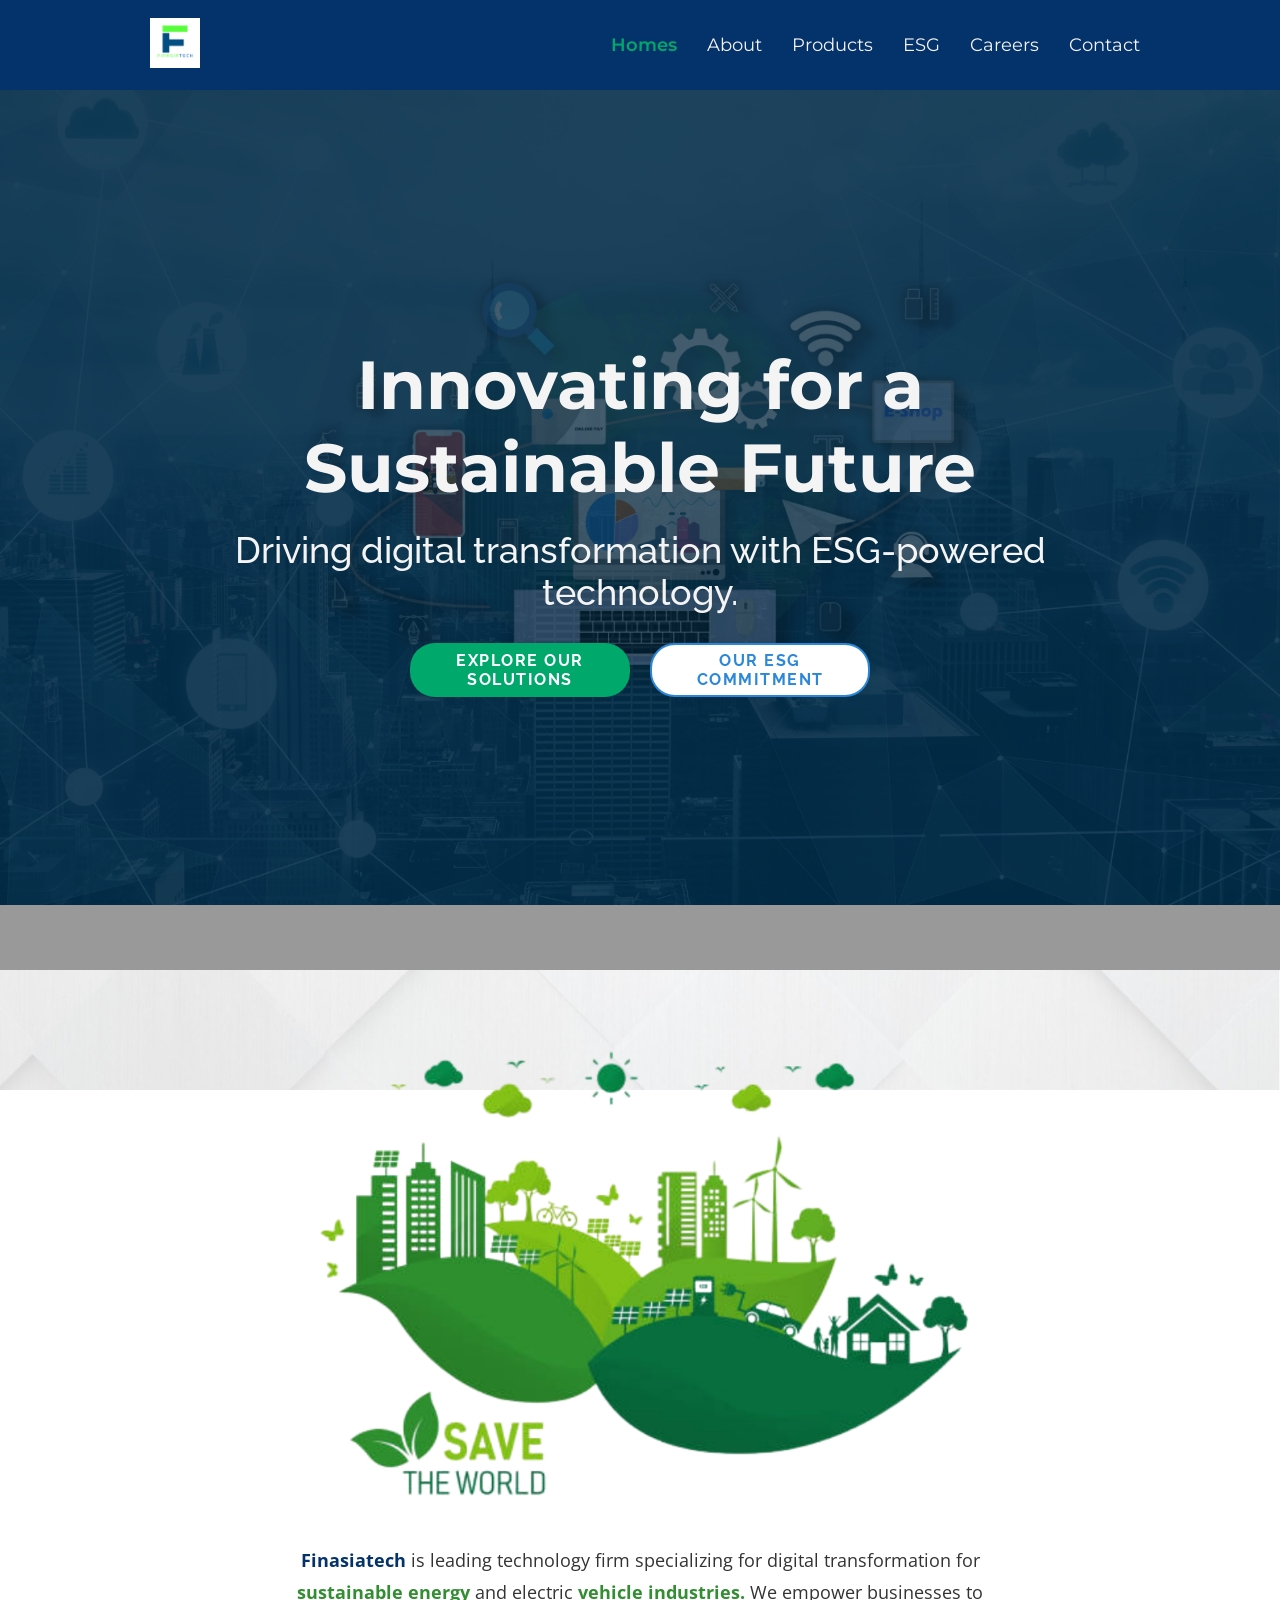
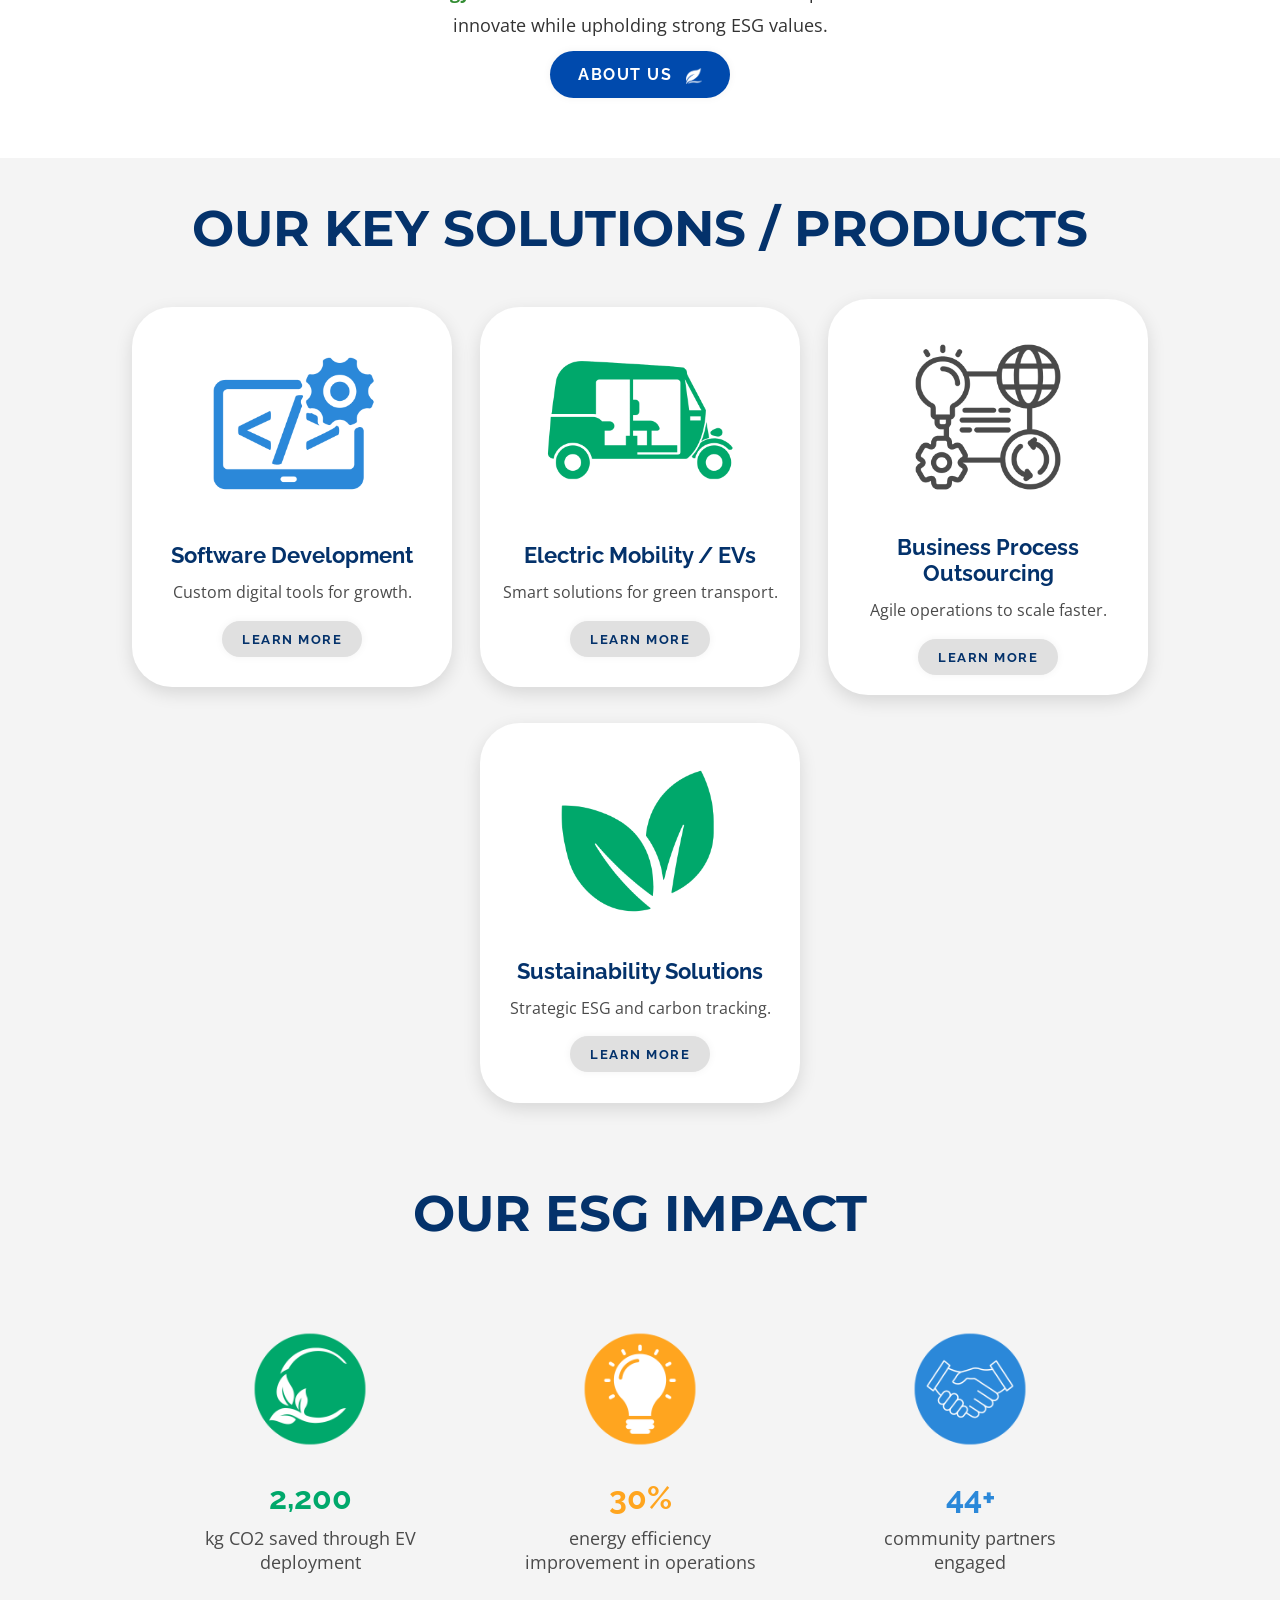
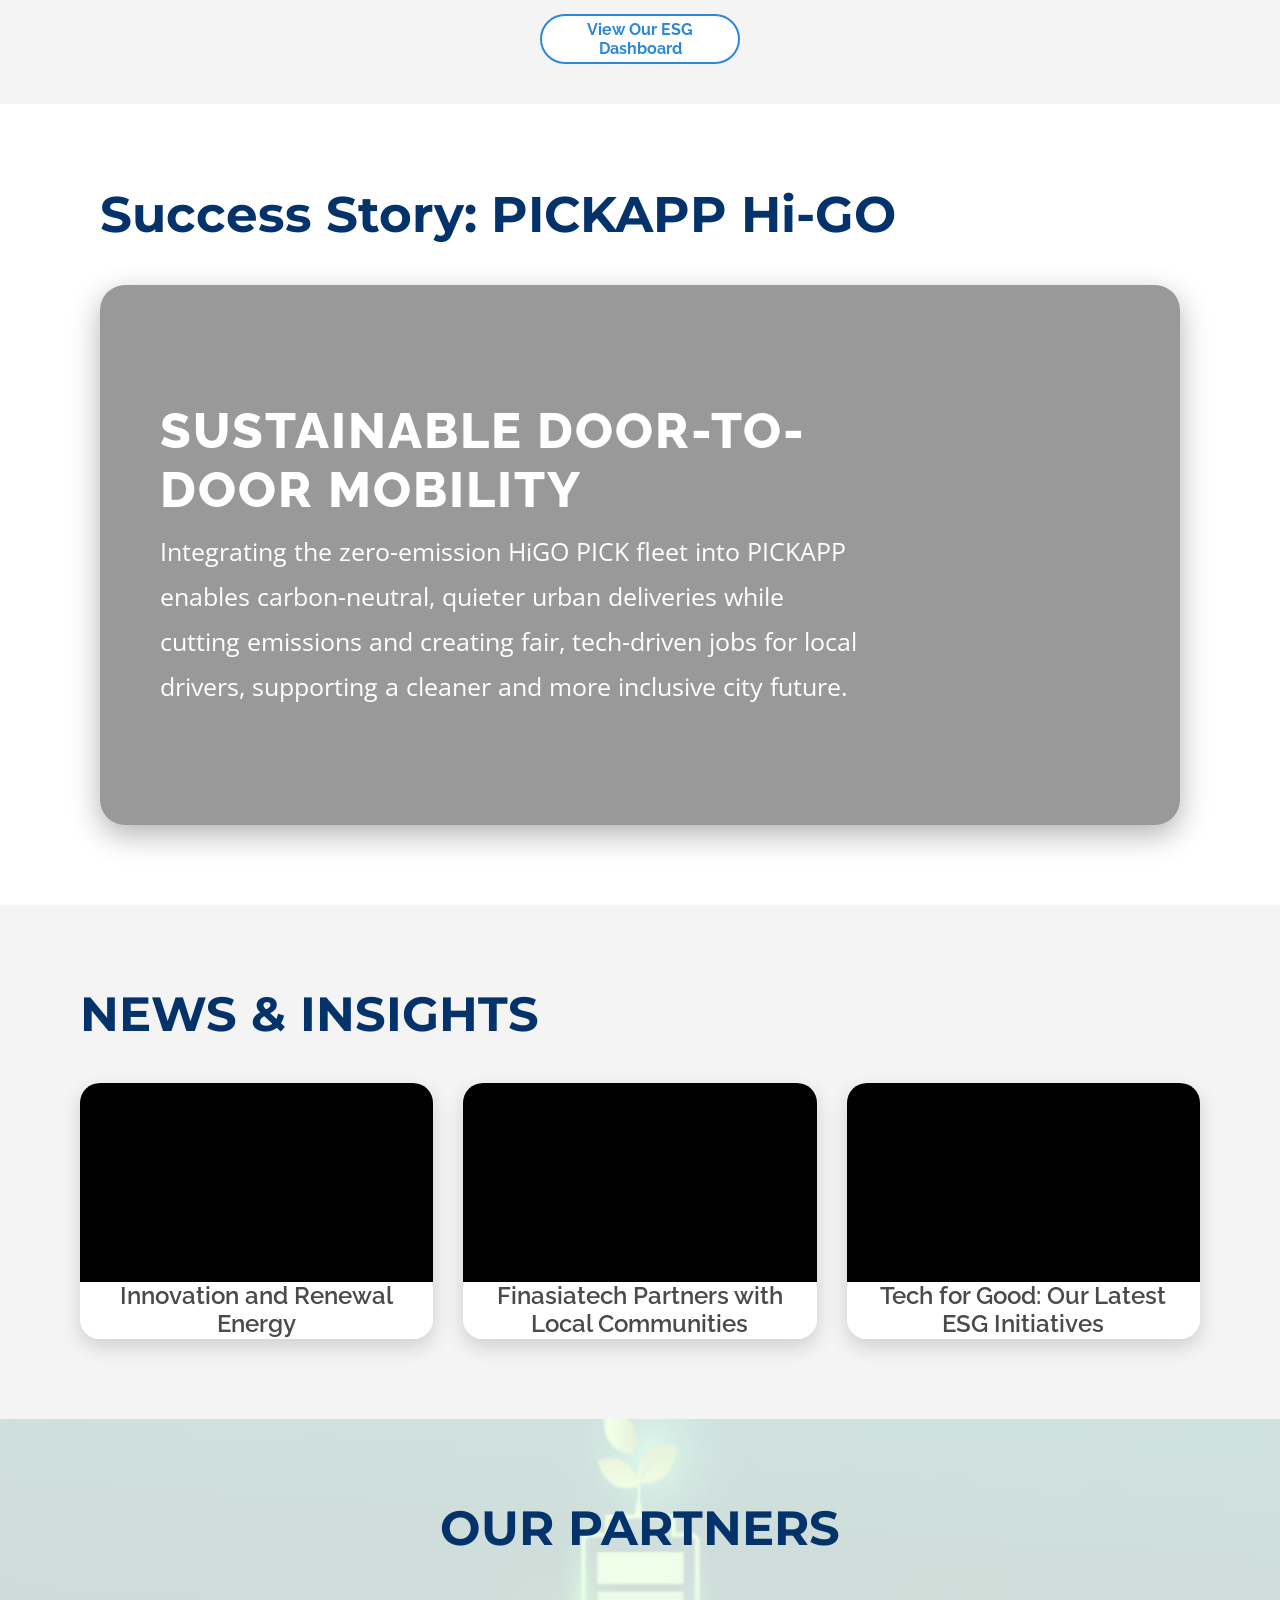
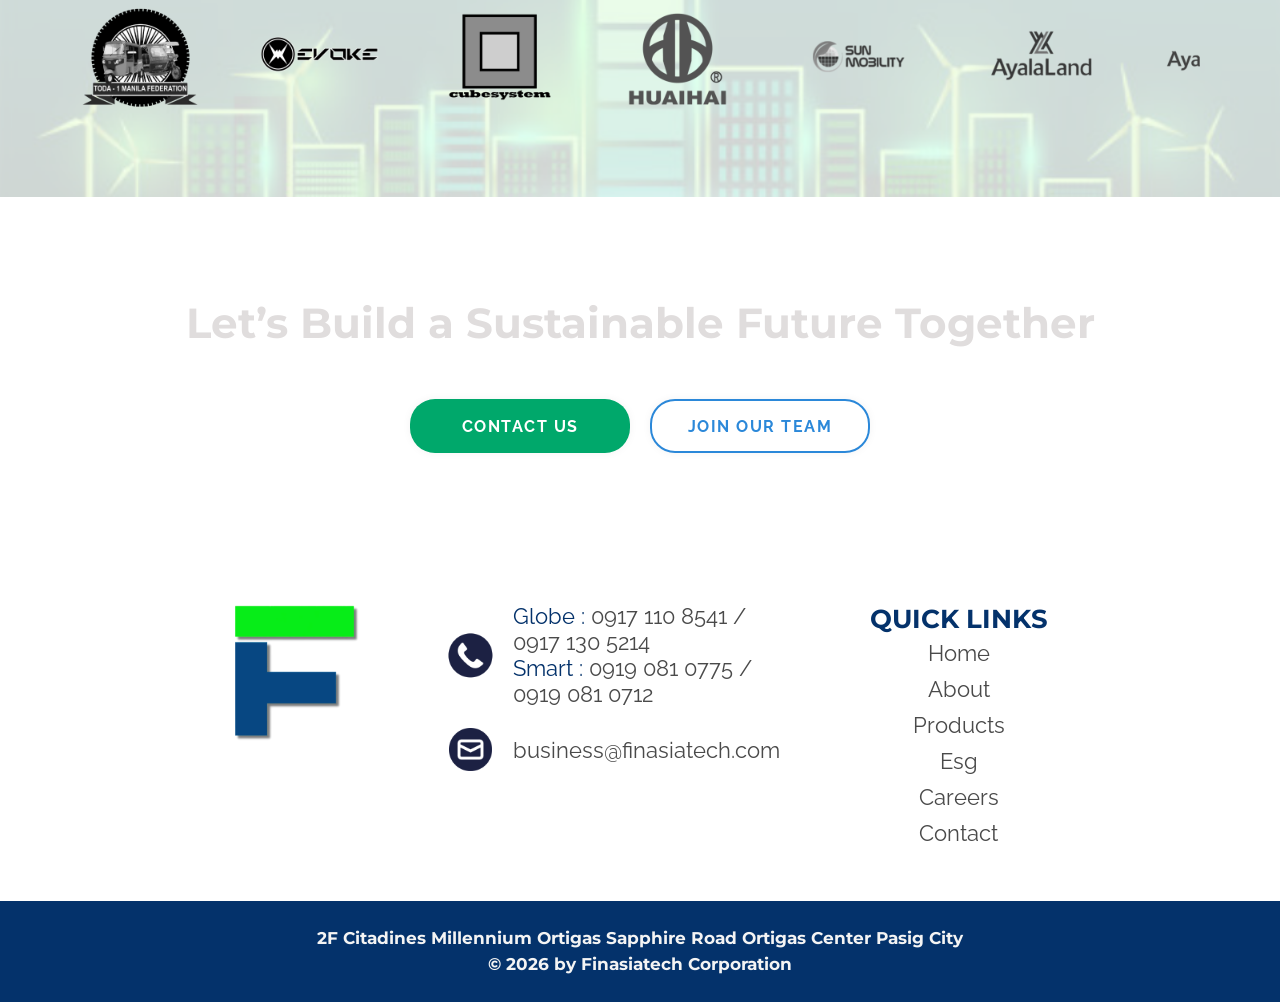
==== commit 988d7b19: "Updated Home" ====
--- a/index.html
+++ b/index.html
@@ -81,7 +81,7 @@
   <!-- Navigation Links -->
   <nav id="nav-menu">
     <ul>
-      <li><a href="index.html"  class="active">Home</a></li>
+      <li><a href="index.html"  class="active">Homes</a></li>
       <li><a href="about.html">About</a></li>
       <li><a href="products.html">Products</a></li>
       <li><a href="esg.html">ESG</a></li>
--- a/css/styles.css
+++ b/css/styles.css
@@ -1612,6 +1612,8 @@
     padding: 30px 100px;
   }
 }
+
+
 .hero-about {
   position: relative;
   overflow: hidden;
@@ -1780,12 +1782,13 @@
   }
 }
 
-
 .timeline-section {
-  background: #f4f4f4;
+  background: linear-gradient(135deg, #f4f4f4, #eef3f9);
   padding: 40px 16px;
-}
-
+  position: relative;
+}
+
+/* HEADER */
 .timeline-section .header {
   text-align: center;
   margin-bottom: 32px;
@@ -1796,33 +1799,48 @@
   font-size: 32px;
   margin-bottom: 16px;
   color: #04326b;
+  letter-spacing: 1px;
 }
 
 .timeline-section .header p {
   font-family: 'Open Sans', sans-serif;
   font-size: 15px;
   color: #4a4a4a;
-  line-height: 1.5;
+  line-height: 1.6;
   max-width: 100%;
   margin: 0 auto;
 }
 
+/* GRID */
 .timeline-container {
   display: grid;
   grid-template-columns: 1fr;
   gap: 20px;
-}
-
+  position: relative;
+}
+
+/* CARD */
 .timeline-item {
   padding: 16px;
-  border-radius: 8px;
+  border-radius: 12px;
   border-left: 4px solid #6c757d;
-  box-shadow: 0 6px 18px rgba(0, 0, 0, 0.12);
+  background: rgba(255, 255, 255, 0.75);
+  backdrop-filter: blur(8px);
+  box-shadow: 0 8px 24px rgba(0, 0, 0, 0.12);
   display: flex;
   flex-direction: column;
   align-items: center;
-}
-
+  transition: all 0.35s ease;
+  animation: fadeUp 0.6s ease both;
+}
+
+/* HOVER EFFECT */
+.timeline-item:hover {
+  transform: translateY(-8px) scale(1.02);
+  box-shadow: 0 16px 32px rgba(0, 0, 0, 0.18);
+}
+
+/* DATE */
 .date-header {
   padding-left: 10px;
   margin-bottom: 12px;
@@ -1845,40 +1863,43 @@
   border-radius: 2px;
 }
 
+/* IMAGE */
 .image-box {
   width: 100%;
   max-width: 400px;
-  border-radius: 8px;
+  border-radius: 10px;
   background-color: #ffffff;
   overflow: hidden;
   aspect-ratio: 15 / 9;
   margin-bottom: 10px;
-  display: block;
-  margin-left: auto;
-  margin-right: auto;
 }
 
 .image-box img {
   width: 100%;
   height: 100%;
   object-fit: contain;
-  object-position: center;
-  display: block;
-}
-
-.timeline-item .timeline-description {
+  transition: transform 0.4s ease;
+}
+
+.image-box:hover img {
+  transform: scale(1.08);
+}
+
+/* TEXT */
+.timeline-description {
   font-family: 'Open Sans', sans-serif;
   font-size: 15px;
   color: #4a4a4a;
-  line-height: 1.5;
+  line-height: 1.6;
   text-align: left;
 }
 
-.timeline-item .timeline-description strong {
+.timeline-description strong {
   font-family: 'Raleway', 'Open Sans', sans-serif;
   color: #04326b;
 }
 
+/* COLORS PER ITEM */
 .timeline-item:nth-child(1)  .date-header::before { background-color: #4ade80; }
 .timeline-item:nth-child(2)  .date-header::before { background-color: #22d3ee; }
 .timeline-item:nth-child(3)  .date-header::before { background-color: #fb923c; }
@@ -1887,117 +1908,41 @@
 .timeline-item:nth-child(6)  .date-header::before { background-color: #22d3ee; }
 .timeline-item:nth-child(7)  .date-header::before { background-color: #fb923c; }
 
+/* ANIMATION */
+@keyframes fadeUp {
+  from {
+    opacity: 0;
+    transform: translateY(20px);
+  }
+  to {
+    opacity: 1;
+    transform: translateY(0);
+  }
+}
+
+/* TABLET */
 @media (min-width: 768px) {
-  .timeline-section {
-    padding: 56px 24px;
-  }
-
-  .timeline-section .header {
-    margin-bottom: 40px;
-  }
-
-  .timeline-section .header h1 {
-    font-size: 30px;
-    margin-bottom: 20px;
-  }
-
-  .timeline-section .header p {
-    font-size: 16px;
-    max-width: 640px;
-  }
-
-  .timeline-container {
-    display: grid;
-    grid-template-columns: repeat(3, 1fr);
-    gap: 20px;
-    justify-content: center;
-  }
-
-  .timeline-item {
-    padding: 20px;
-  }
-
-  .date-header {
-    font-size: 22px;
-    margin-bottom: 14px;
-  }
-
-  .timeline-item .timeline-description {
-    font-size: 16px;
-  }
-}
-
-@media (min-width: 1280px) {
-  .timeline-section {
-    padding: 72px 32px;
-  }
-
-  .timeline-section .header {
-    margin-bottom: 56px;
-  }
-
-  .timeline-section .header h1 {
-    font-size: 34px;
-  }
-
-  .timeline-section .header p {
-    font-size: 18px;
-    max-width: 720px;
-  }
-
   .timeline-container {
     grid-template-columns: repeat(3, 1fr);
-    gap: 24px;
+  }
+}
+
+/* DESKTOP */
+@media (min-width: 1280px) {
+  .timeline-container {
     max-width: 1200px;
-    margin: 0 auto;
-    justify-content: center;
-  }
-
-  .timeline-item {
-    padding: 24px;
-  }
-
-  .date-header {
-    font-size: 26px;
-  }
-
-  .timeline-item .timeline-description {
-    font-size: 18px;
-  }
-}
-
+    margin: auto;
+  }
+}
+
+/* LARGE */
 @media (min-width: 1600px) {
-  .timeline-section {
-    padding: 80px 40px;
-  }
-
-  .timeline-section .header h1 {
-    font-size: 38px;
-  }
-
-  .timeline-section .header p {
-    font-size: 20px;
-    max-width: 800px;
-  }
-
   .timeline-container {
     grid-template-columns: repeat(4, 1fr);
     max-width: 1400px;
-    gap: 28px;
-  }
-
-  .timeline-item {
-    padding: 28px;
-  }
-
-  .date-header {
-    font-size: 28px;
-  }
-
-  .timeline-item .timeline-description {
-    font-size: 20px;
-  }
-}
+  }
+}
+
 
 .boi-section {
   padding: 32px 16px;
@@ -3000,6 +2945,7 @@
     box-shadow: 0 16px 40px rgba(0, 0, 0, 0.16);
   }
 }
+
 .app {
   display: flex;
   flex-direction: column;
@@ -3019,7 +2965,10 @@
    CARDS
 ============================== */
 .viber,
-.pickapp-pay {
+.pickapp-pay,
+.pick-a-ride,
+.pick-a-drop,
+.pick-a-food {
   position: relative;
   display: flex;
   align-items: center;
@@ -3035,7 +2984,10 @@
 
 /* overlay */
 .viber::before,
-.pickapp-pay::before {
+.pickapp-pay::before,
+.pick-a-ride::before,
+.pick-a-drop::before,
+.pick-a-food::before {
   content: "";
   position: absolute;
   left: 0;
@@ -3051,6 +3003,9 @@
 /* layered content */
 .viber-image,
 .pickapp-pay-image,
+.pick-a-ride-image,
+.pick-a-drop-image,
+.pick-a-food-image,
 .description {
   position: relative;
   z-index: 1;
@@ -3058,7 +3013,10 @@
 
 /* images */
 .viber-image img,
-.pickapp-pay-image img {
+.pickapp-pay-image img,
+.pick-a-ride-image img,
+.pick-a-drop-image img,
+.pick-a-food-image img {
   max-width: 100px;
   height: auto;
   flex-shrink: 0;
@@ -3074,14 +3032,20 @@
 }
 
 .viber-title h4,
-.pickapp-pay-title h4 {
+.pickapp-pay-title h4,
+.pick-a-ride-title h4,
+.pick-a-drop-title h4,
+.pick-a-food-title h4 {
   font-size: 22px;
   margin-bottom: 8px;
   font-family: 'Raleway', 'Open Sans', sans-serif;
 }
 
 .viber-subtitle p,
-.pickapp-pay-subtitle p {
+.pickapp-pay-subtitle p,
+.pick-a-ride-subtitle p,
+.pick-a-drop-subtitle p,
+.pick-a-food-subtitle p {
   font-size: 16px;
   margin-bottom: 0;
   font-family: 'Open Sans', sans-serif;
@@ -3091,7 +3055,10 @@
 /* hover lift */
 @media (hover: hover) and (pointer: fine) {
   .viber:hover,
-  .pickapp-pay:hover {
+  .pickapp-pay:hover,
+  .pick-a-ride:hover,
+  .pick-a-drop:hover,
+  .pick-a-food:hover {
     transform: translateY(-6px);
     box-shadow: 0 16px 40px rgba(0, 0, 0, 0.16);
   }
@@ -3106,20 +3073,26 @@
 
 /* ==============================
    HORIZONTAL LAYOUT FOR BIGGER SCREENS
-============================== */
+============================= */
 @media (min-width: 768px) {
   .app {
     flex-direction: row;
   }
 
   .viber,
-  .pickapp-pay {
+  .pickapp-pay,
+  .pick-a-ride,
+  .pick-a-drop,
+  .pick-a-food {
     flex: 1 1 45%;
     max-width: 520px;
   }
 
   .viber-image img,
-  .pickapp-pay-image img {
+  .pickapp-pay-image img,
+  .pick-a-ride-image img,
+  .pick-a-drop-image img,
+  .pick-a-food-image img {
     max-width: 120px;
   }
 }
@@ -3127,7 +3100,10 @@
 /* Larger screens adjustments */
 @media (min-width: 1280px) {
   .viber,
-  .pickapp-pay {
+  .pickapp-pay,
+  .pick-a-ride,
+  .pick-a-drop,
+  .pick-a-food {
     flex: 1 1 40%;
     max-width: 600px;
     padding: 32px;
@@ -3135,17 +3111,26 @@
   }
 
   .viber-image img,
-  .pickapp-pay-image img {
+  .pickapp-pay-image img,
+  .pick-a-ride-image img,
+  .pick-a-drop-image img,
+  .pick-a-food-image img {
     max-width: 140px;
   }
 
   .viber-title h4,
-  .pickapp-pay-title h4 {
+  .pickapp-pay-title h4,
+  .pick-a-ride-title h4,
+  .pick-a-drop-title h4,
+  .pick-a-food-title h4 {
     font-size: 28px;
   }
 
   .viber-subtitle p,
-  .pickapp-pay-subtitle p {
+  .pickapp-pay-subtitle p,
+  .pick-a-ride-subtitle p,
+  .pick-a-drop-subtitle p,
+  .pick-a-food-subtitle p {
     font-size: 19px;
   }
 
@@ -3156,7 +3141,10 @@
 
 @media (min-width: 1600px) {
   .viber,
-  .pickapp-pay {
+  .pickapp-pay,
+  .pick-a-ride,
+  .pick-a-drop,
+  .pick-a-food {
     flex: 1 1 35%;
     max-width: 700px;
     padding: 40px;
@@ -3164,17 +3152,26 @@
   }
 
   .viber-image img,
-  .pickapp-pay-image img {
+  .pickapp-pay-image img,
+  .pick-a-ride-image img,
+  .pick-a-drop-image img,
+  .pick-a-food-image img {
     max-width: 160px;
   }
 
   .viber-title h4,
-  .pickapp-pay-title h4 {
+  .pickapp-pay-title h4,
+  .pick-a-ride-title h4,
+  .pick-a-drop-title h4,
+  .pick-a-food-title h4 {
     font-size: 32px;
   }
 
   .viber-subtitle p,
-  .pickapp-pay-subtitle p {
+  .pickapp-pay-subtitle p,
+  .pick-a-ride-subtitle p,
+  .pick-a-drop-subtitle p,
+  .pick-a-food-subtitle p {
     font-size: 20px;
   }
 
@@ -3182,9 +3179,6 @@
     padding: 48px;
   }
 }
-
-
-
 /* ============================
    BASE (MOBILE-FIRST)
 =============================== */
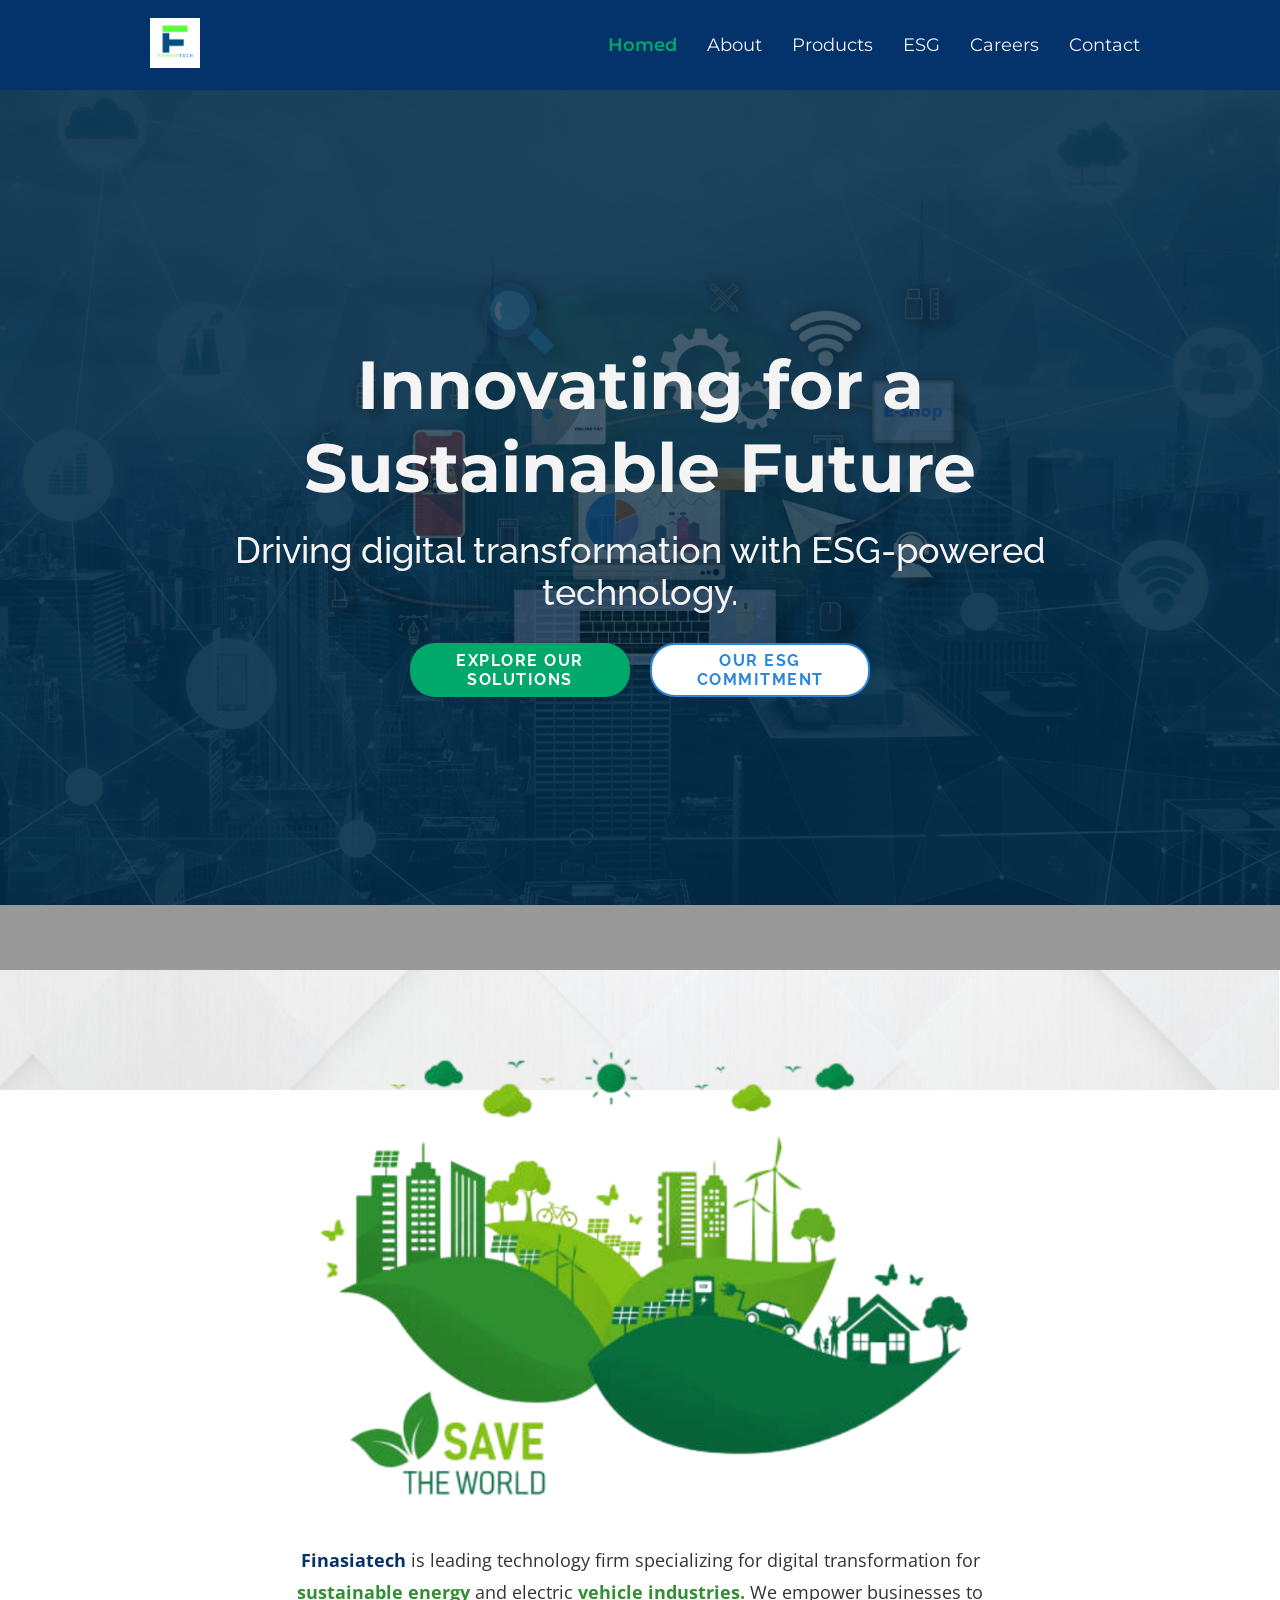
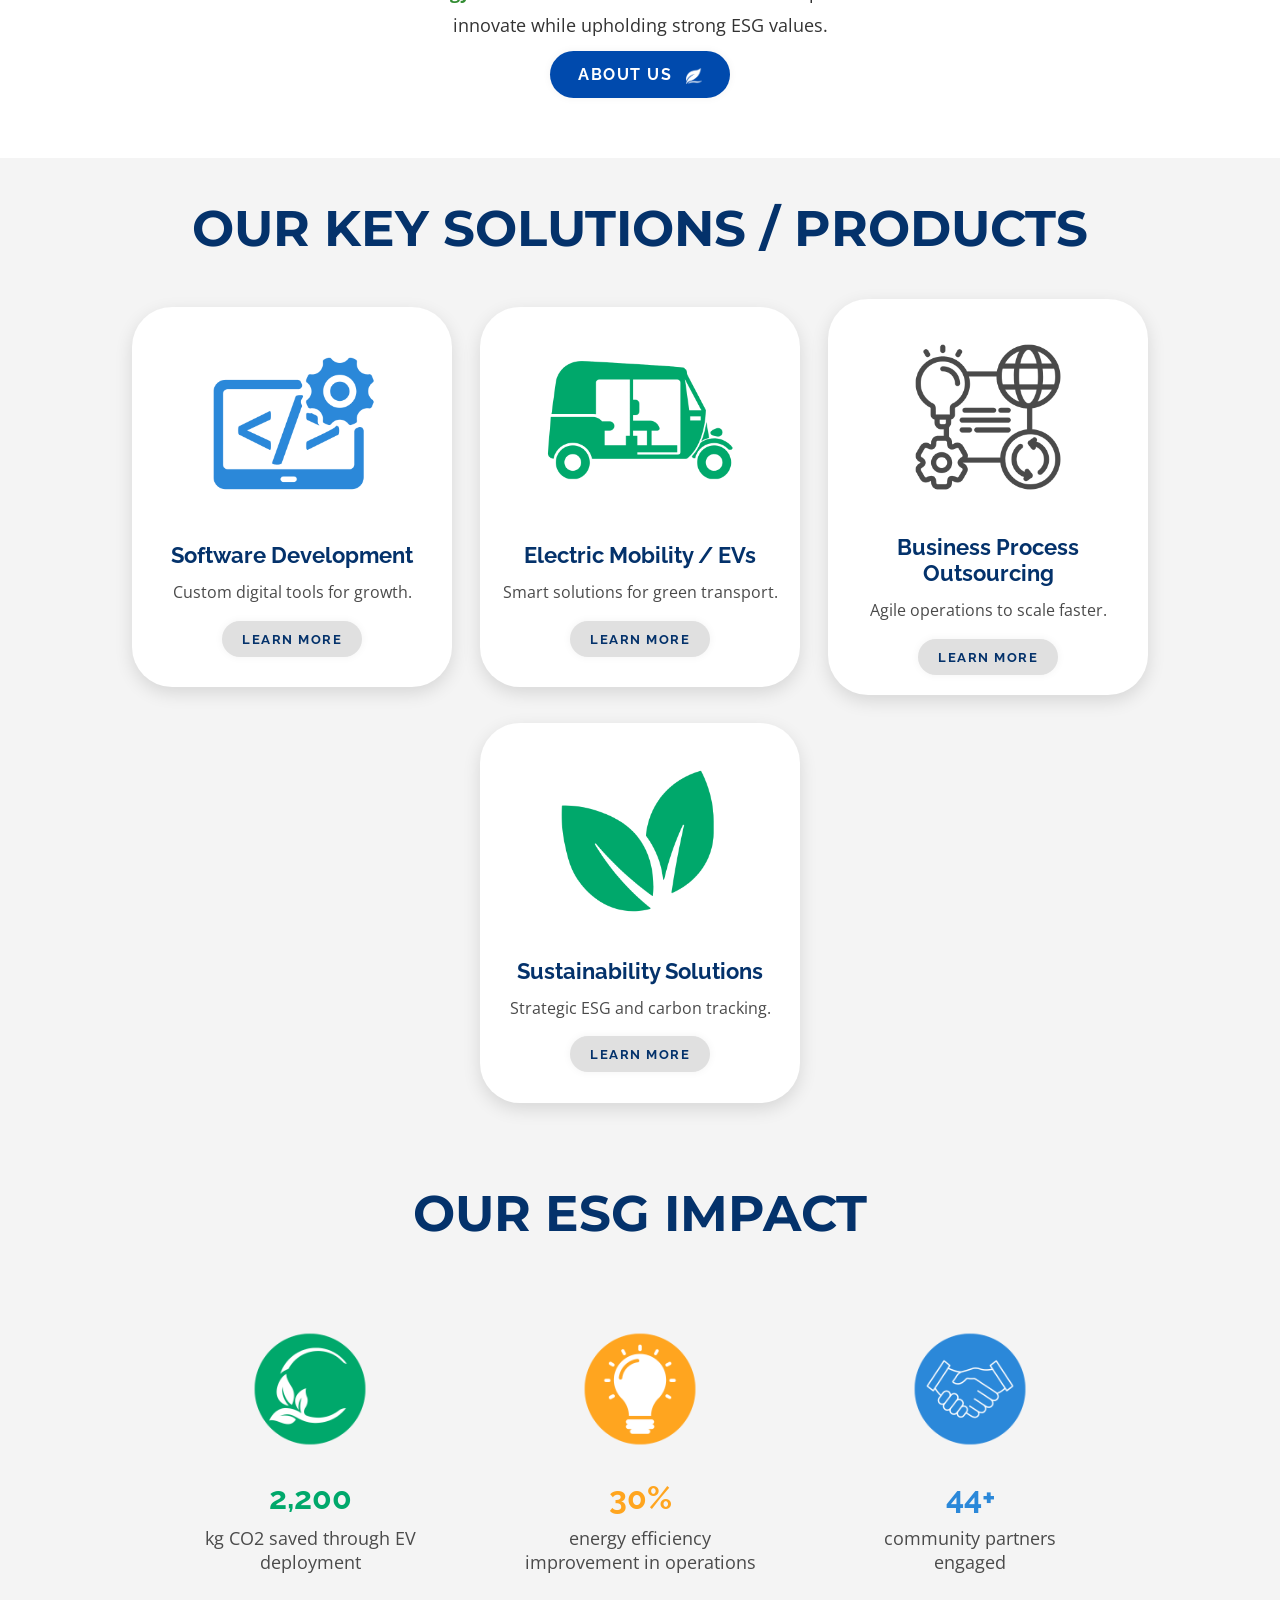
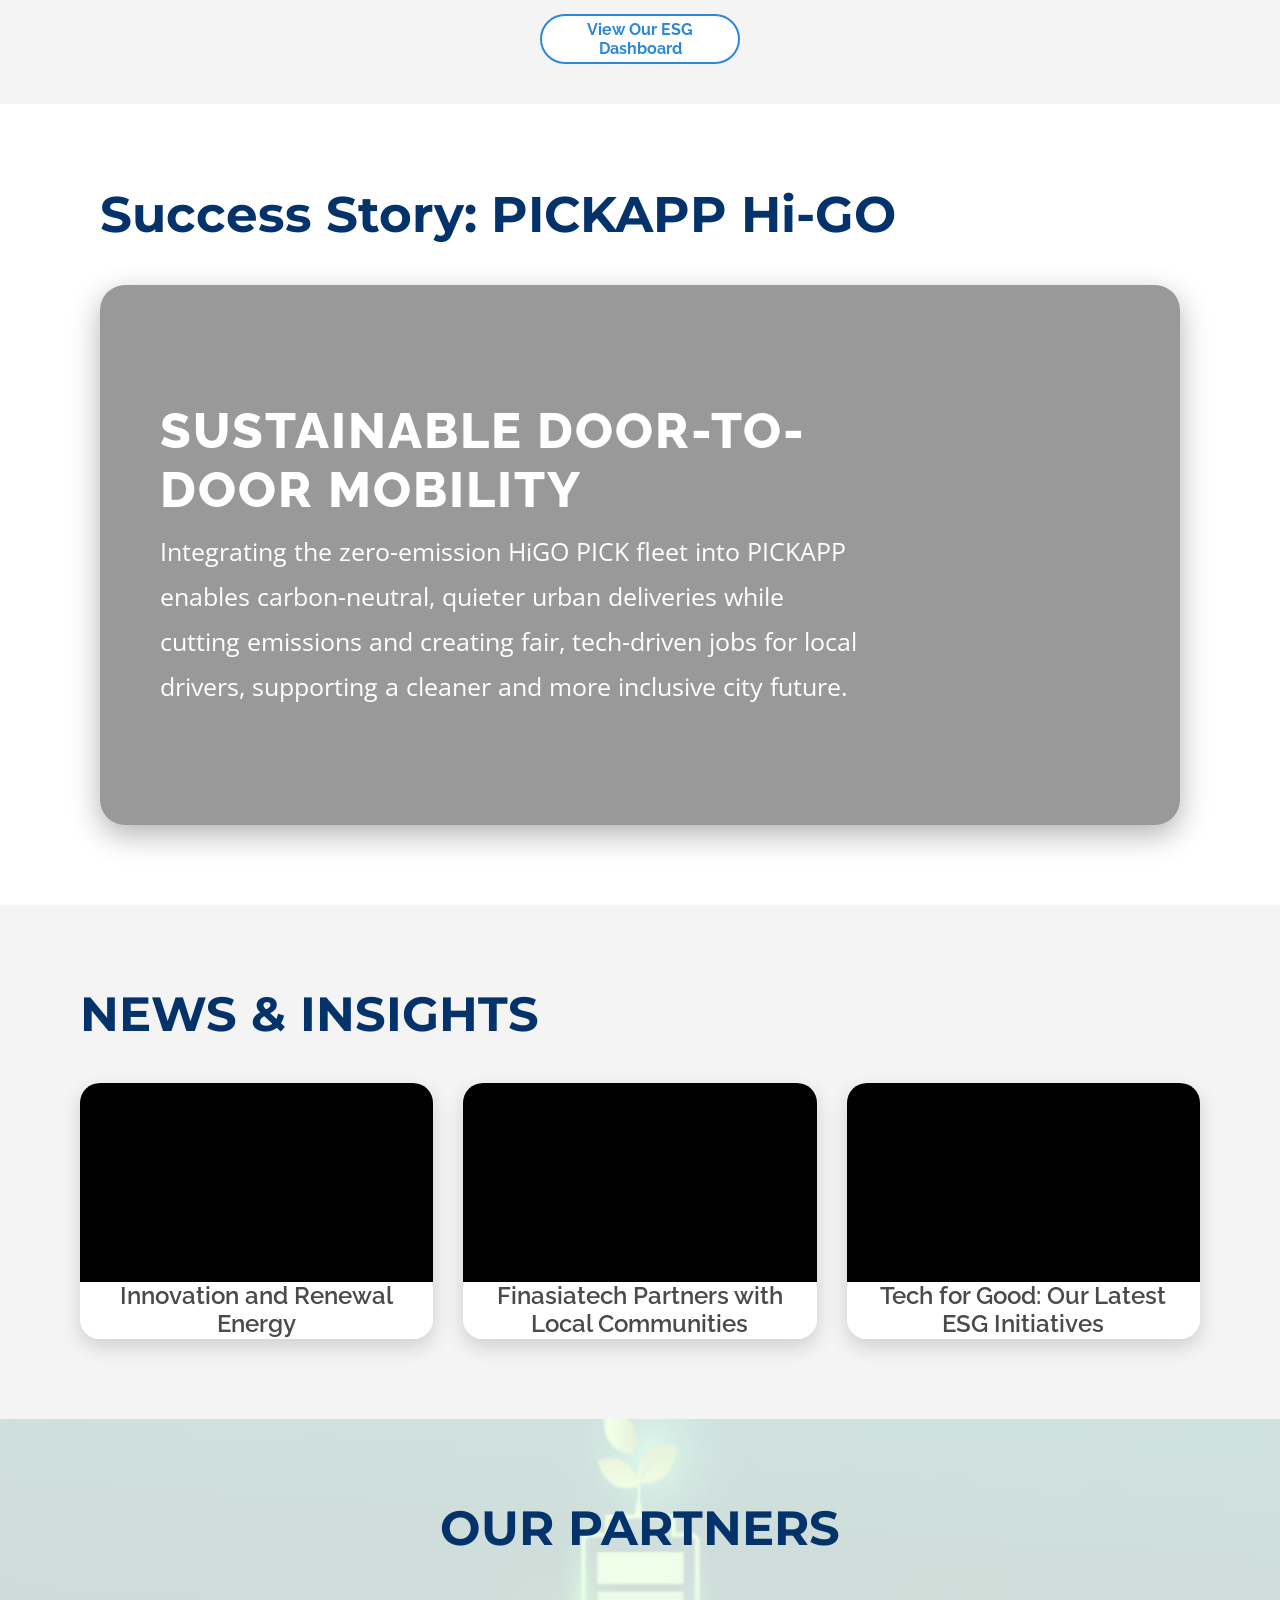
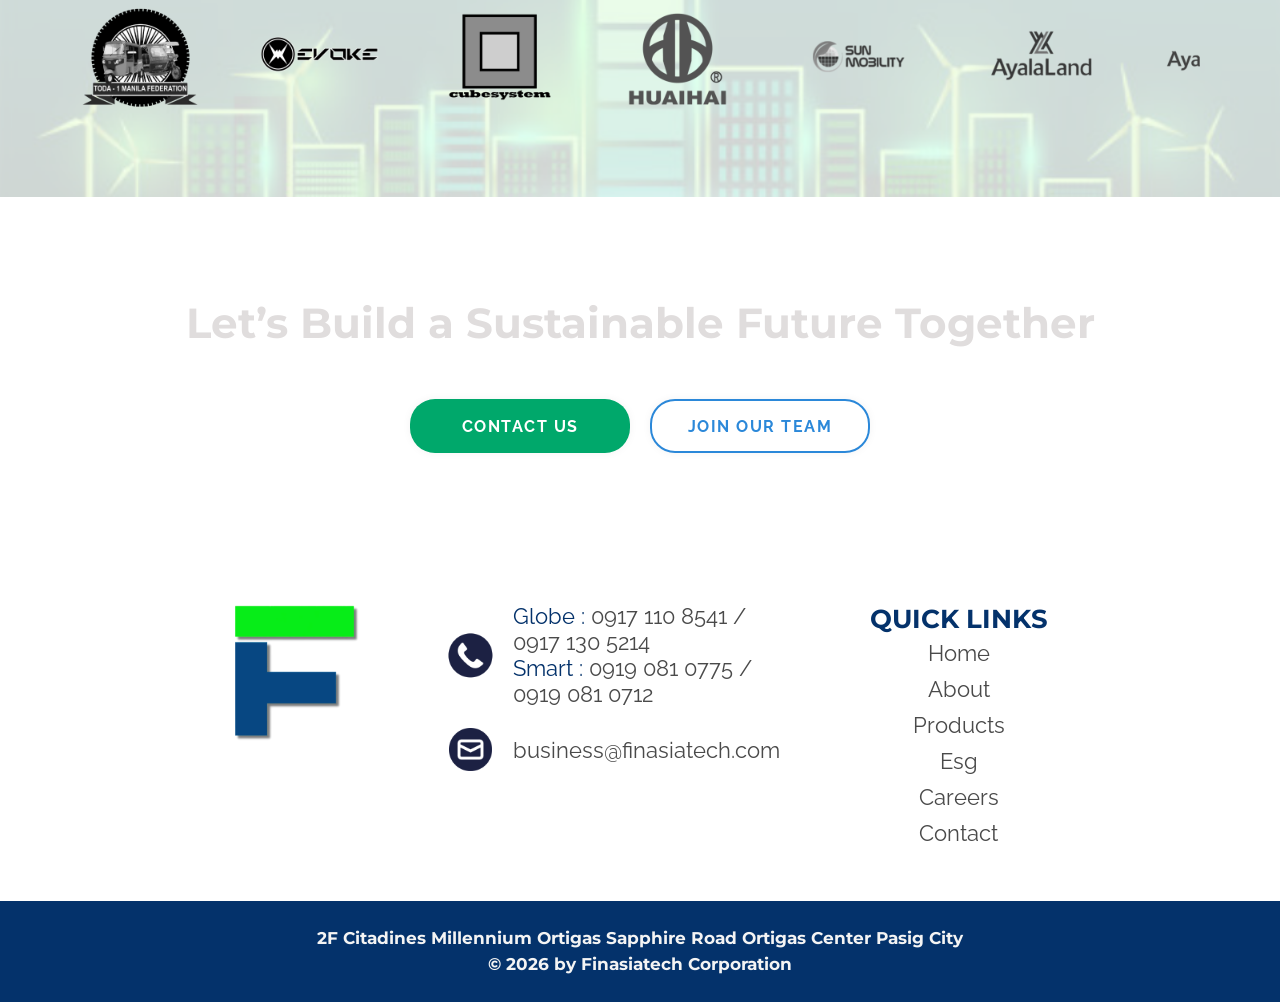
==== commit dd30b5a5: "add" ====
--- a/index.html
+++ b/index.html
@@ -81,7 +81,7 @@
   <!-- Navigation Links -->
   <nav id="nav-menu">
     <ul>
-      <li><a href="index.html"  class="active">Homes</a></li>
+      <li><a href="index.html"  class="active">Homed</a></li>
       <li><a href="about.html">About</a></li>
       <li><a href="products.html">Products</a></li>
       <li><a href="esg.html">ESG</a></li>
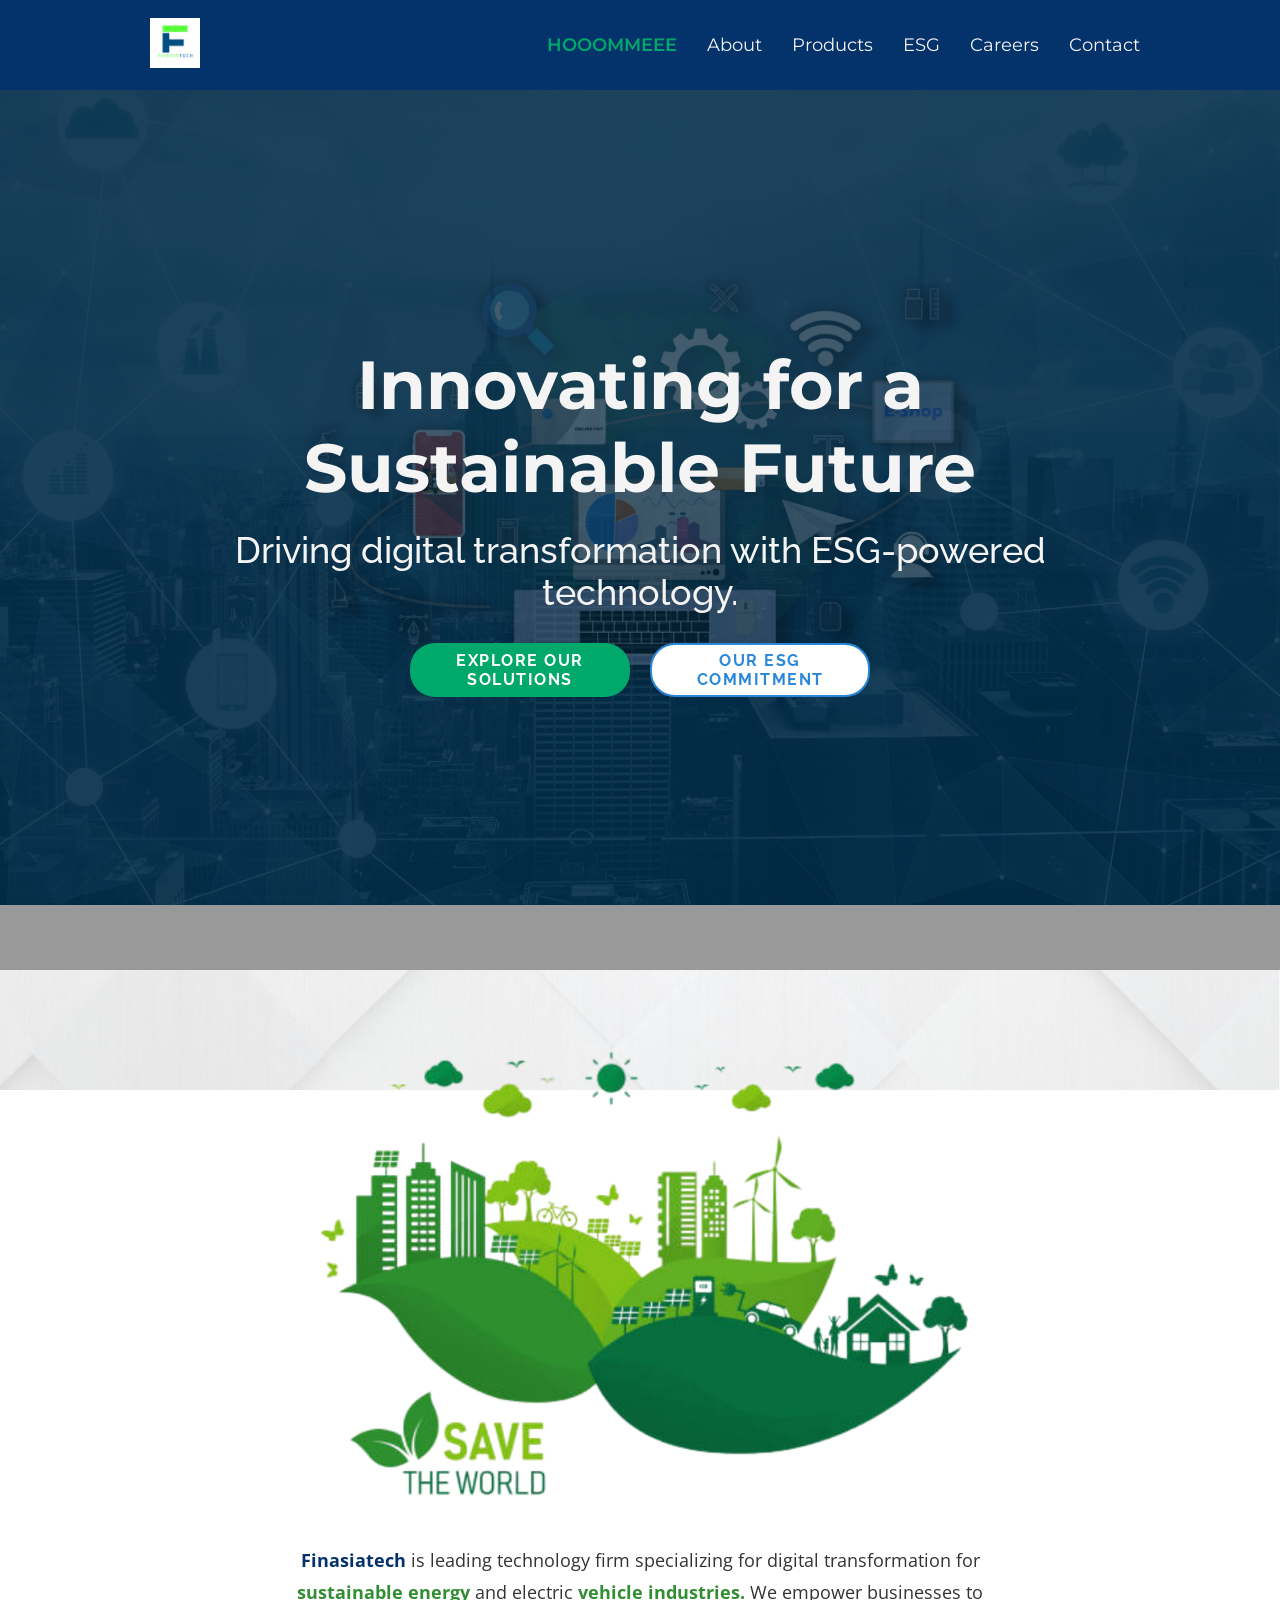
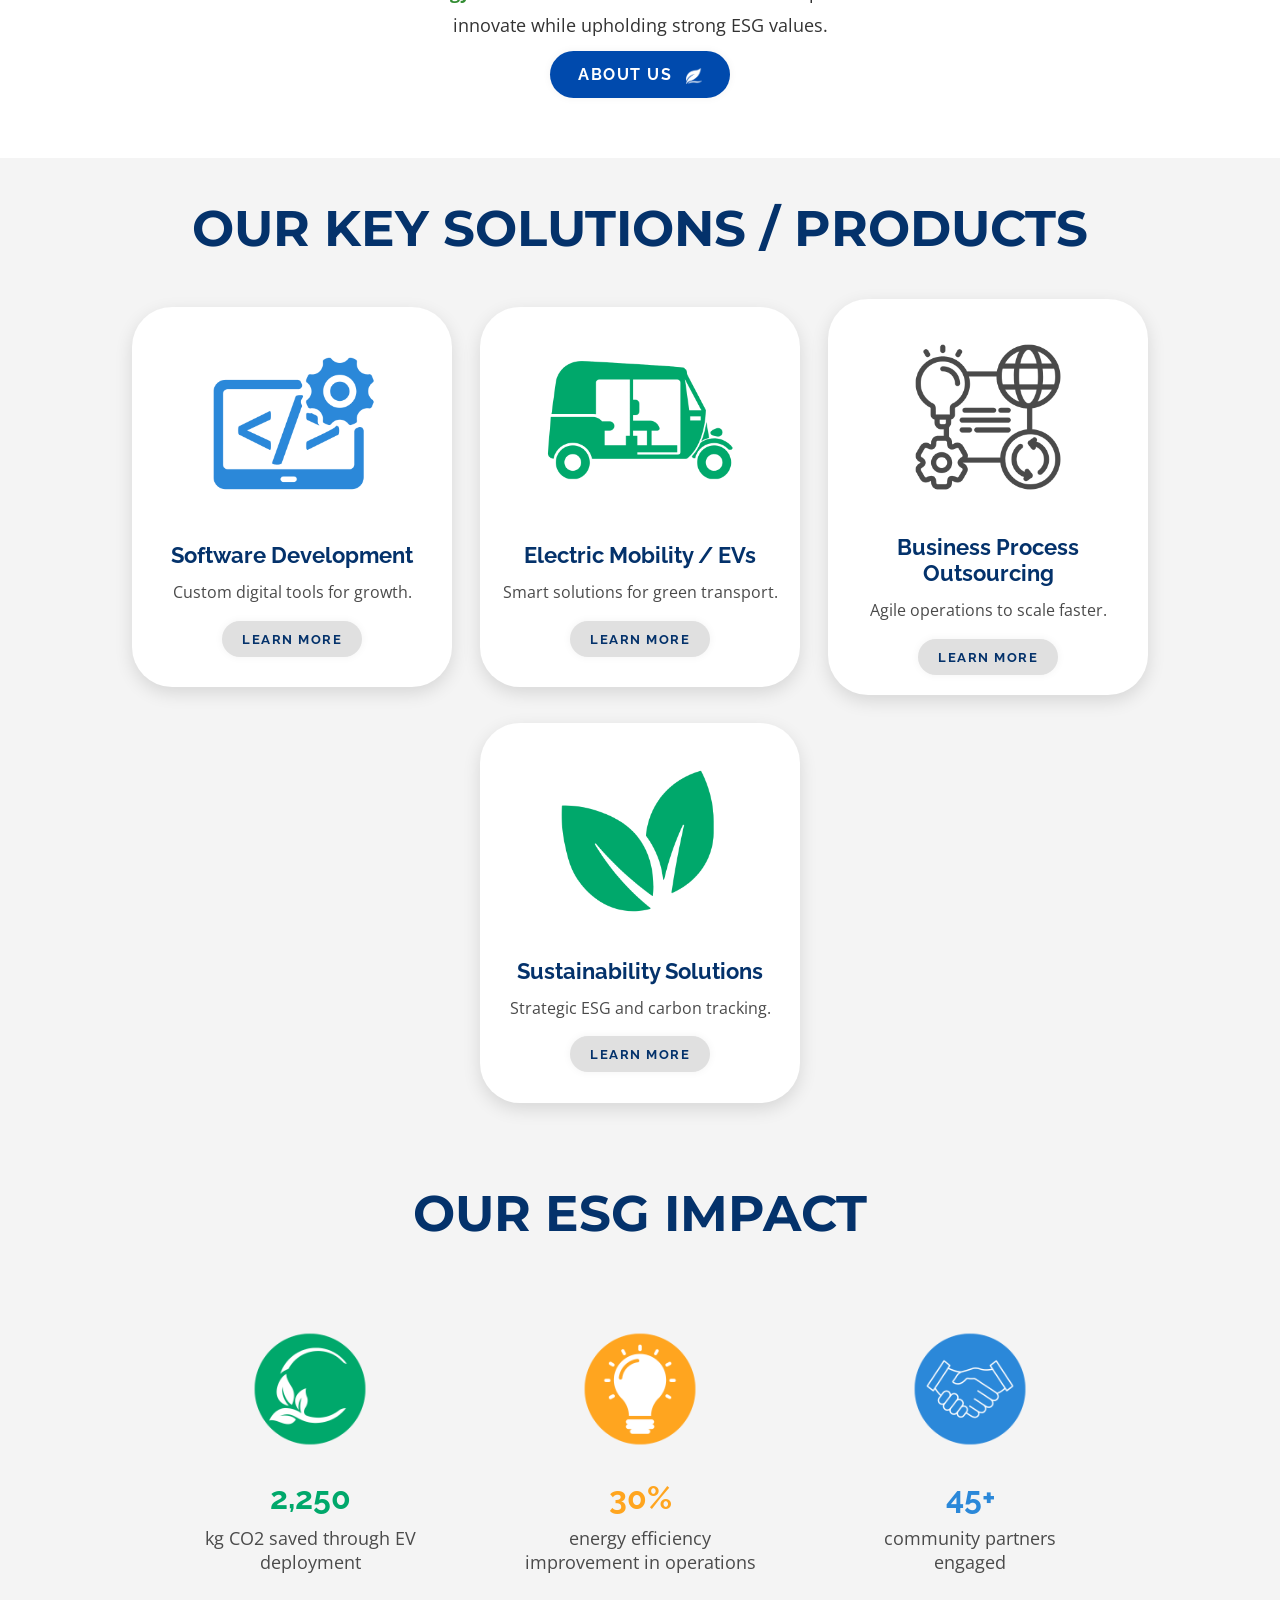
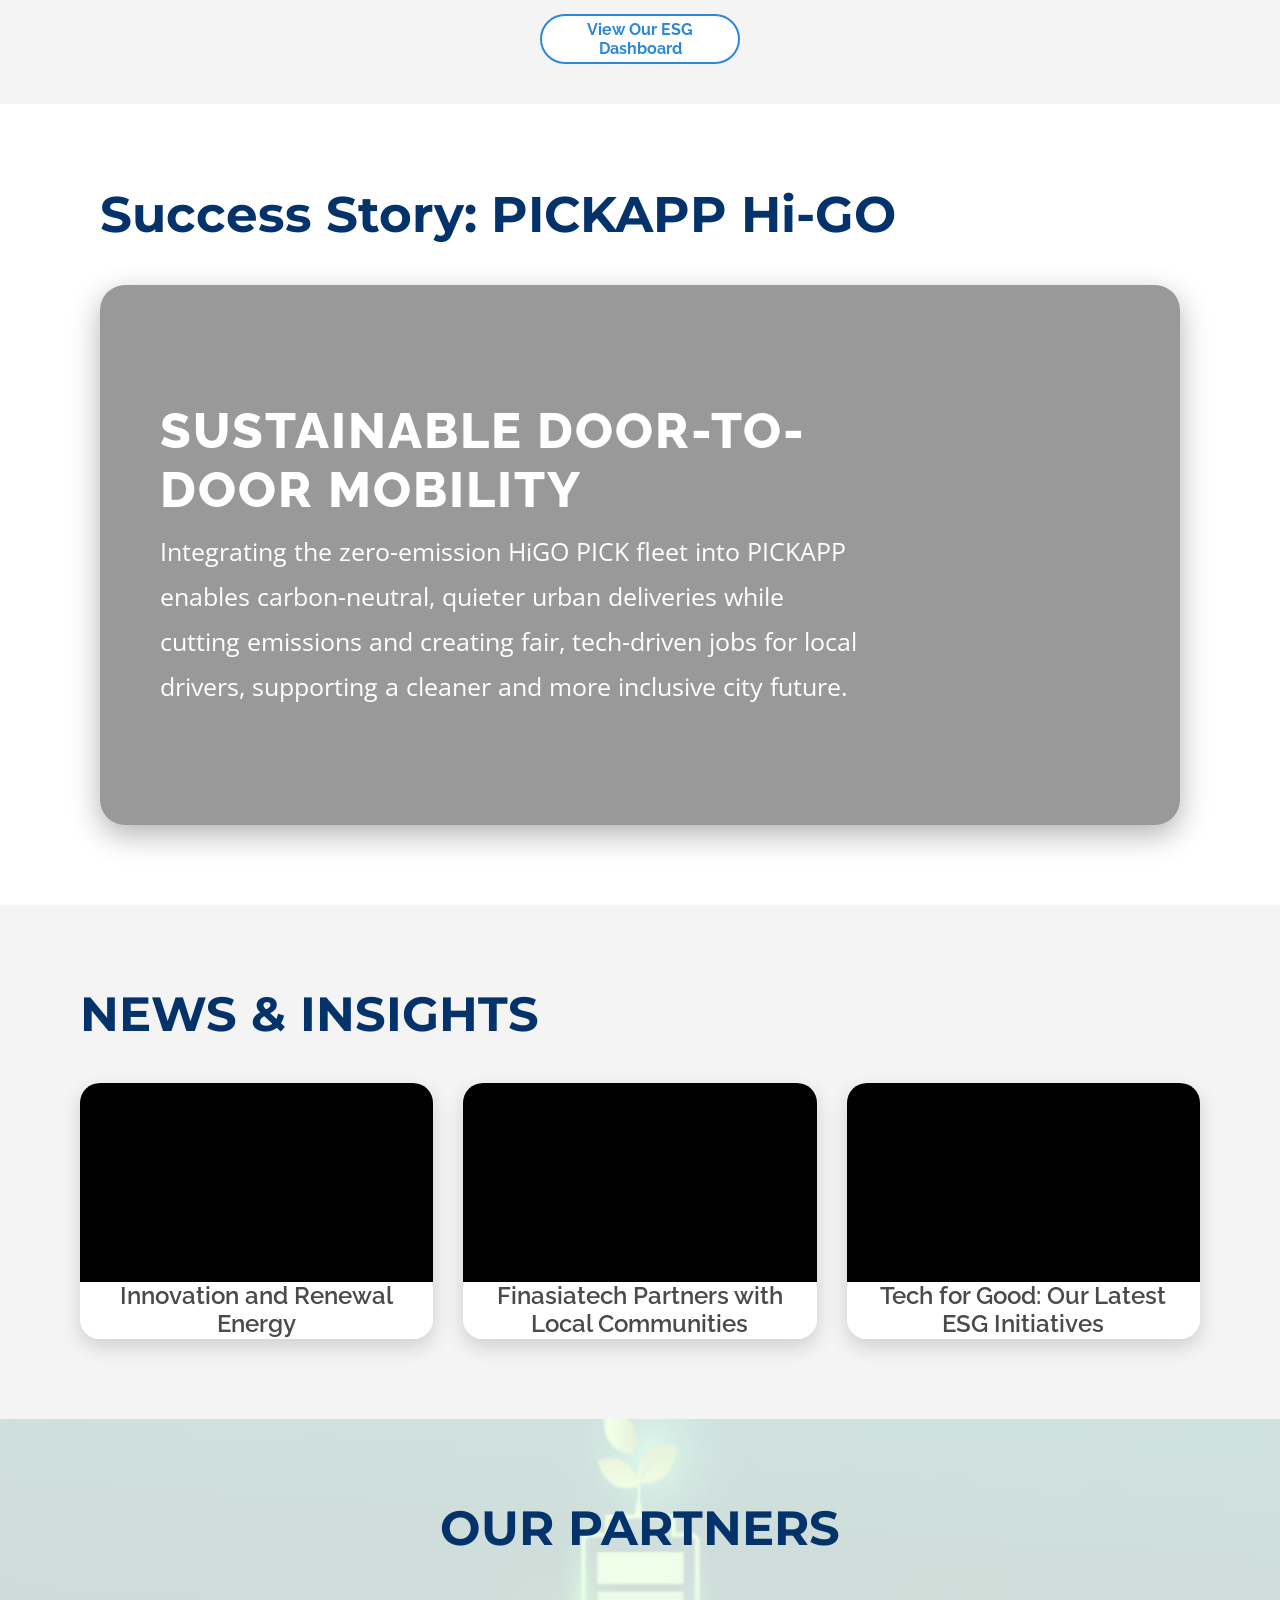
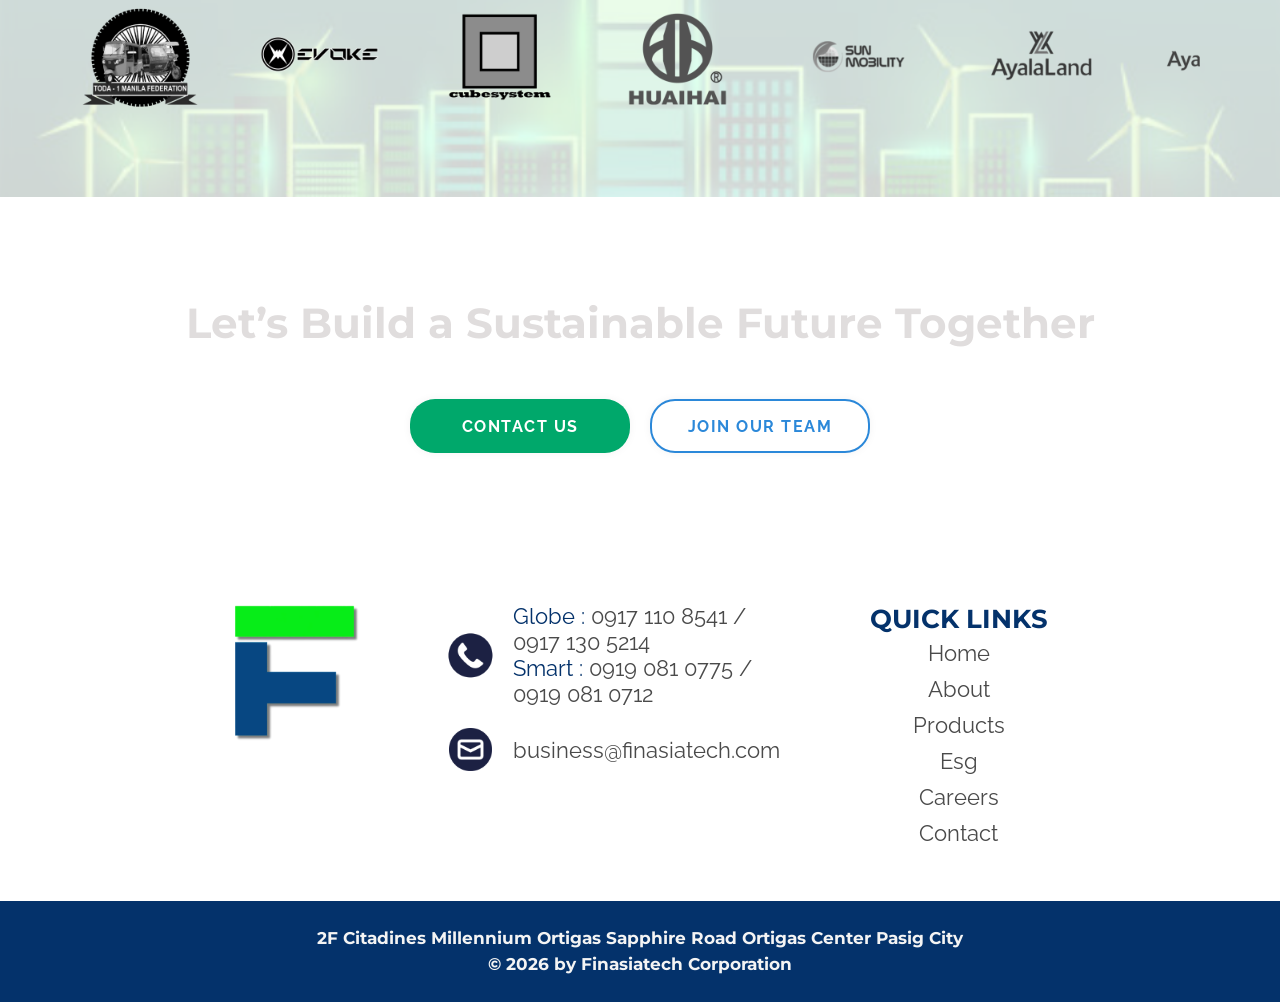
==== commit 746d252f: "ADD" ====
--- a/index.html
+++ b/index.html
@@ -81,7 +81,7 @@
   <!-- Navigation Links -->
   <nav id="nav-menu">
     <ul>
-      <li><a href="index.html"  class="active">Homed</a></li>
+      <li><a href="index.html"  class="active">HOOOMMEEE</a></li>
       <li><a href="about.html">About</a></li>
       <li><a href="products.html">Products</a></li>
       <li><a href="esg.html">ESG</a></li>
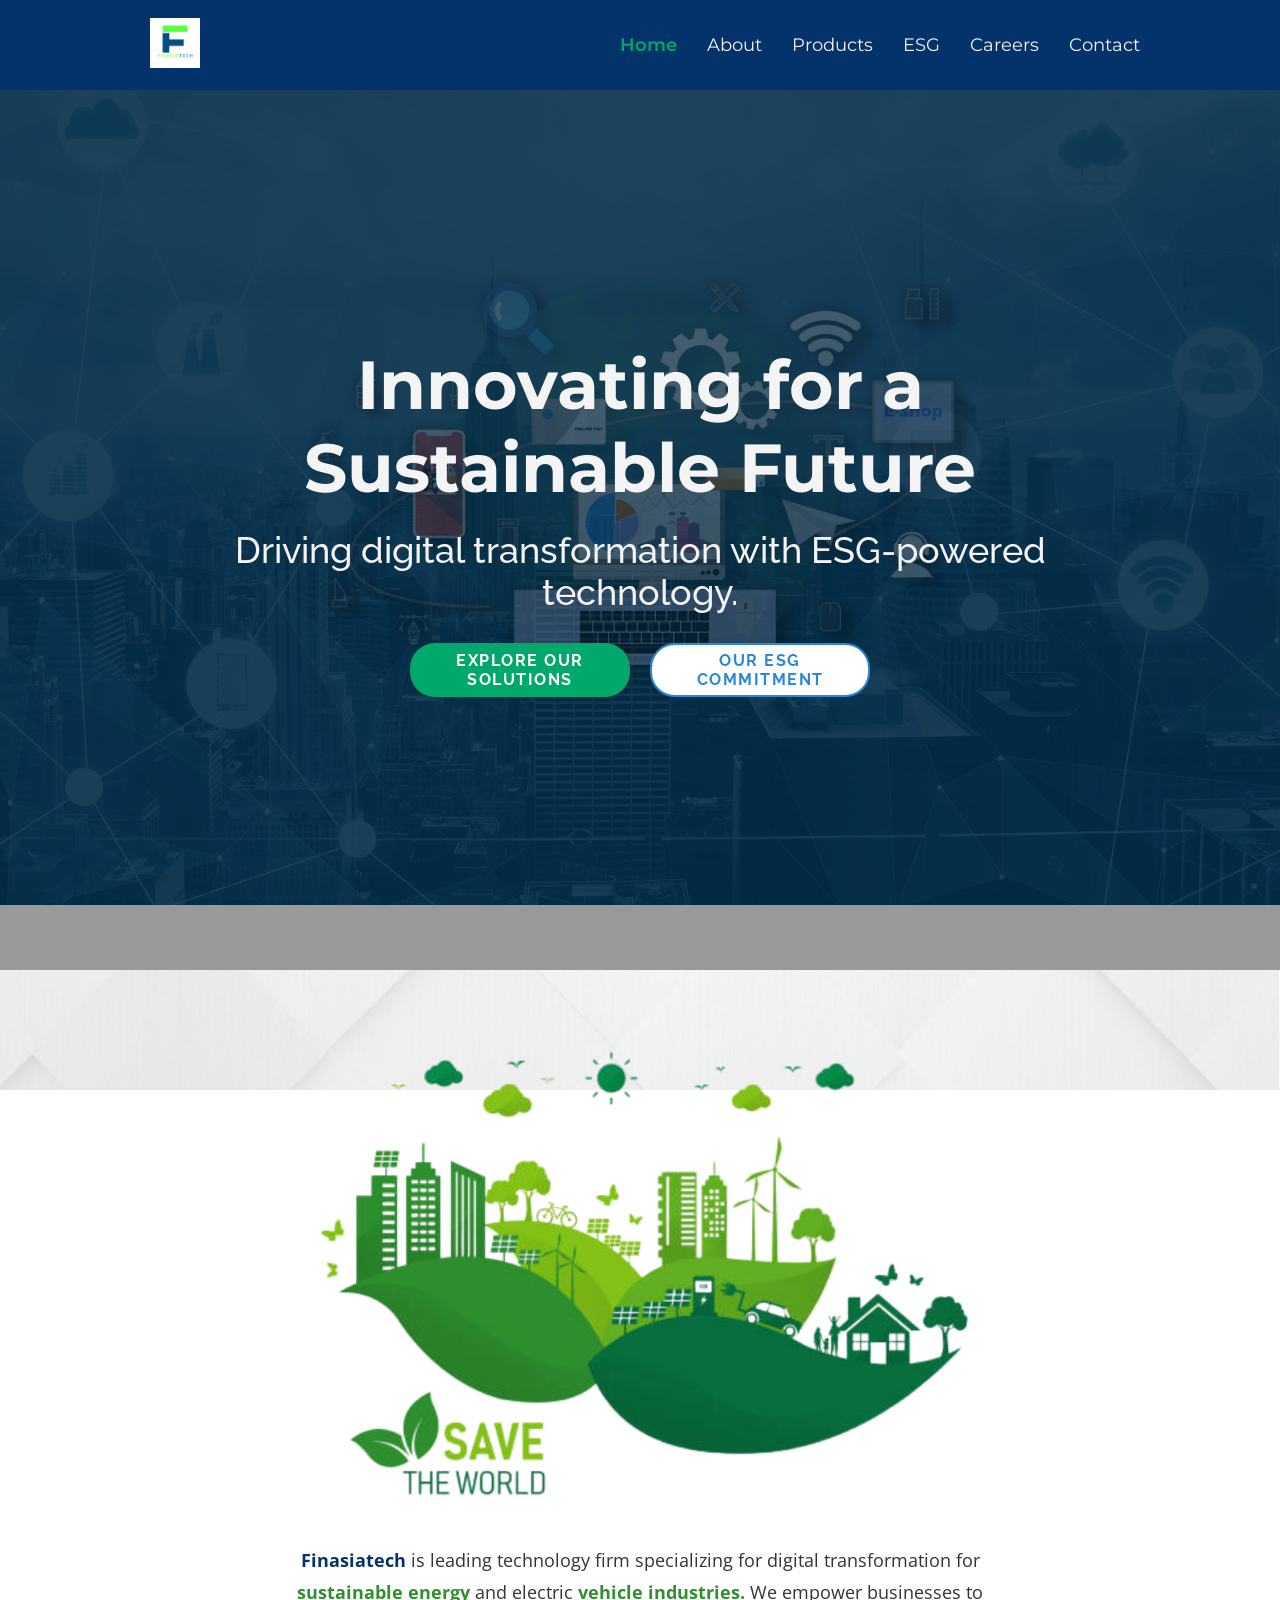
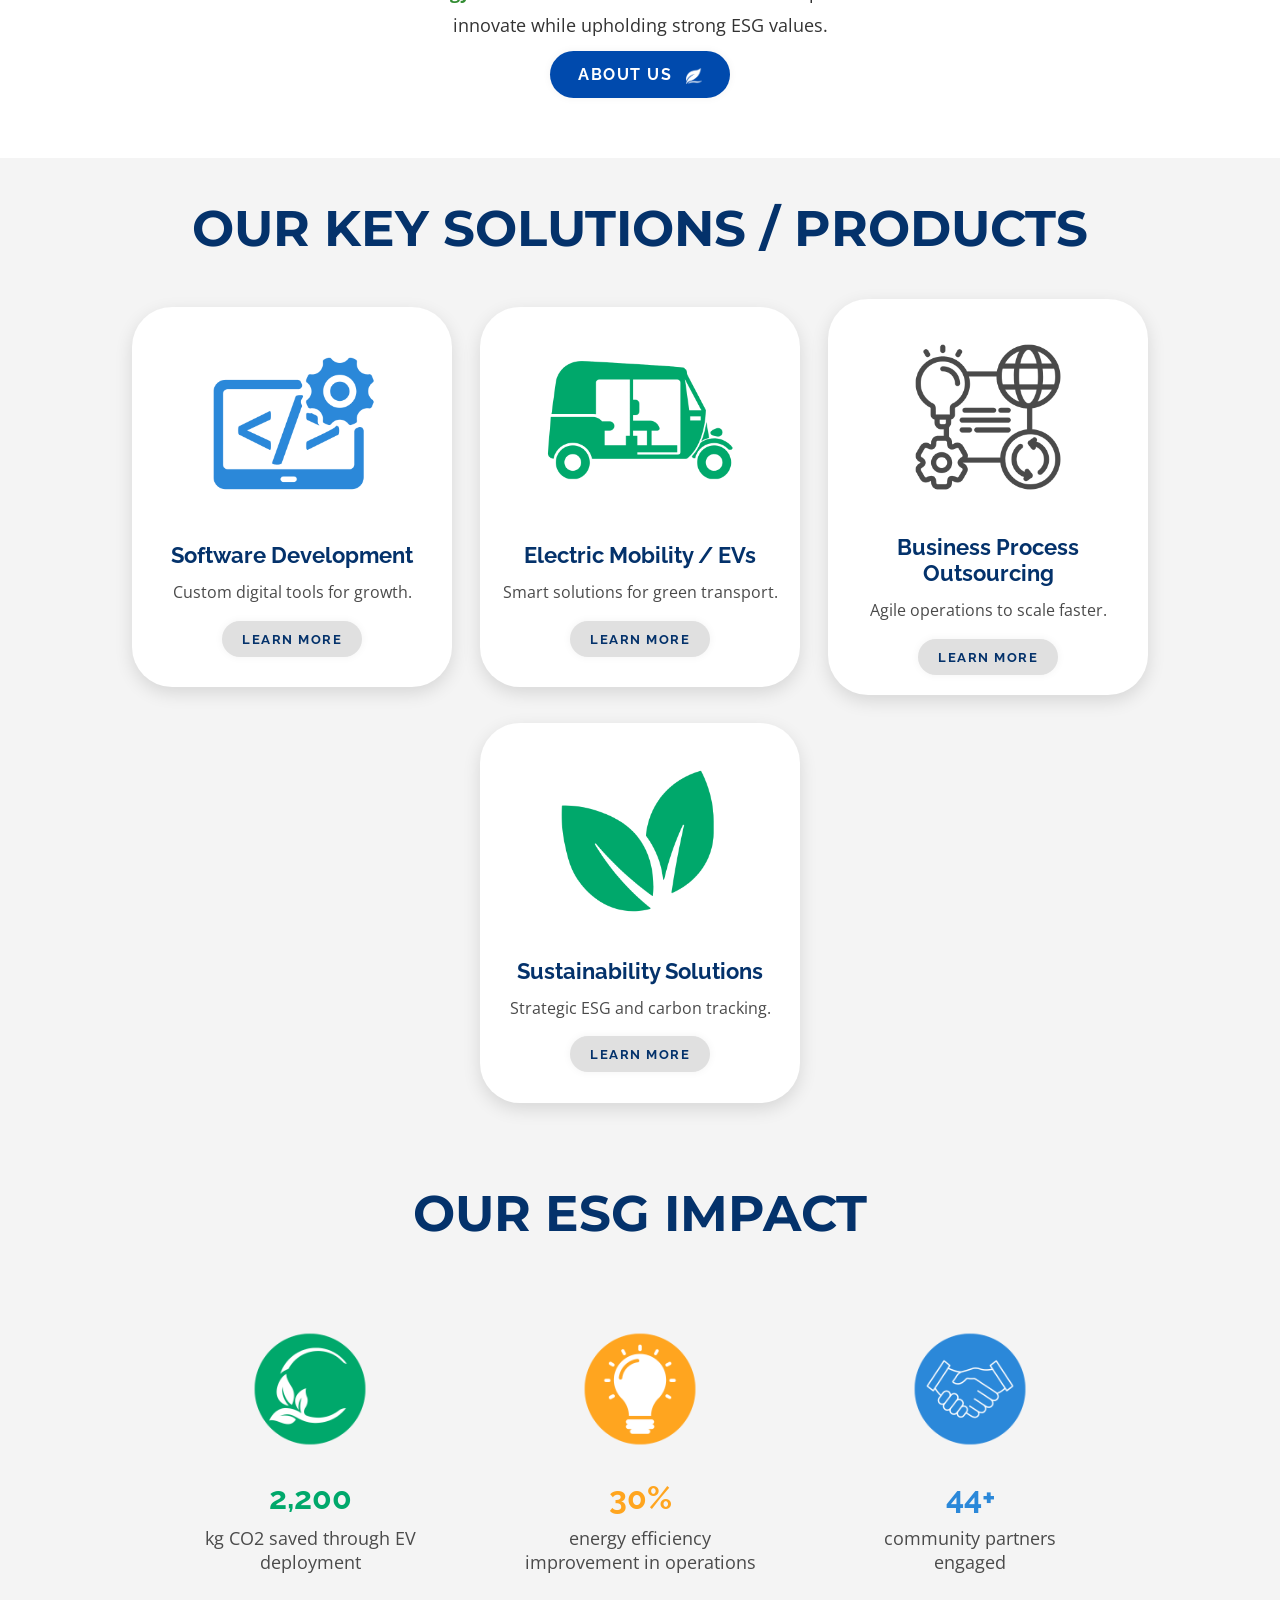
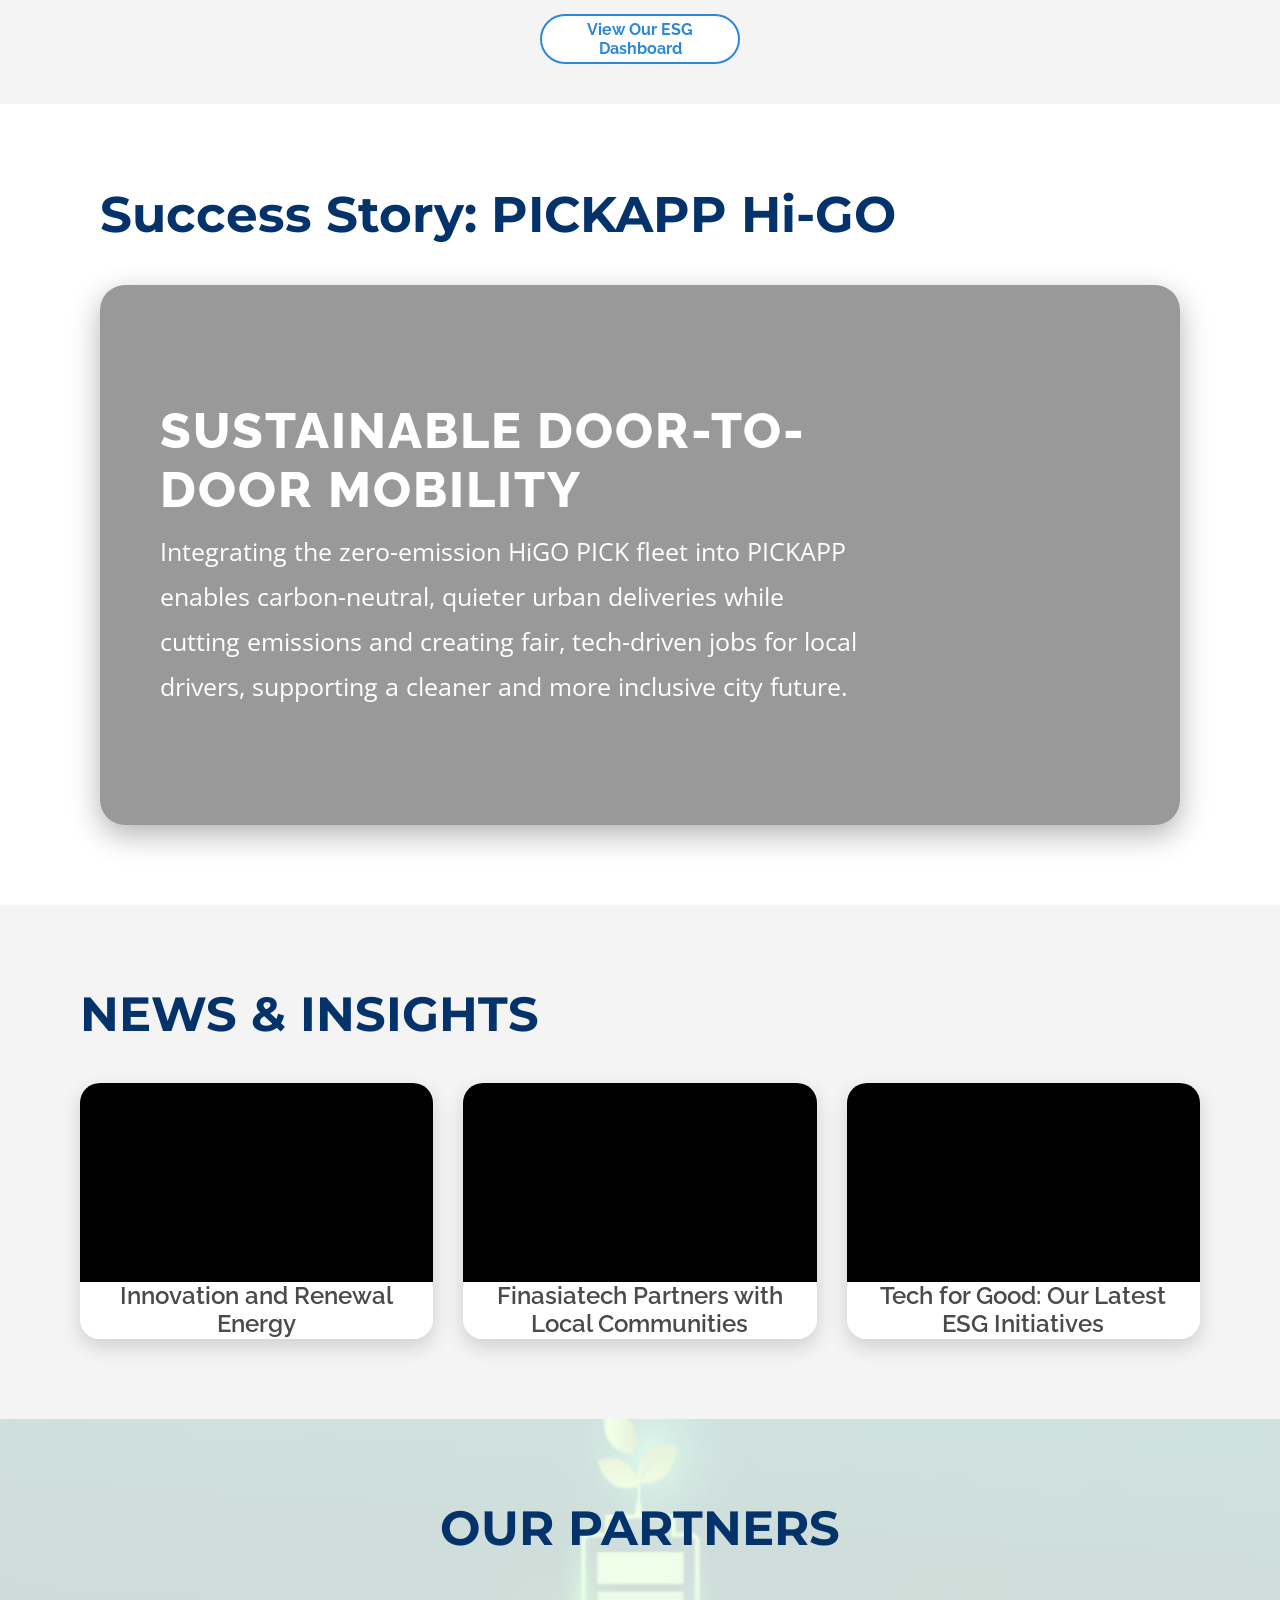
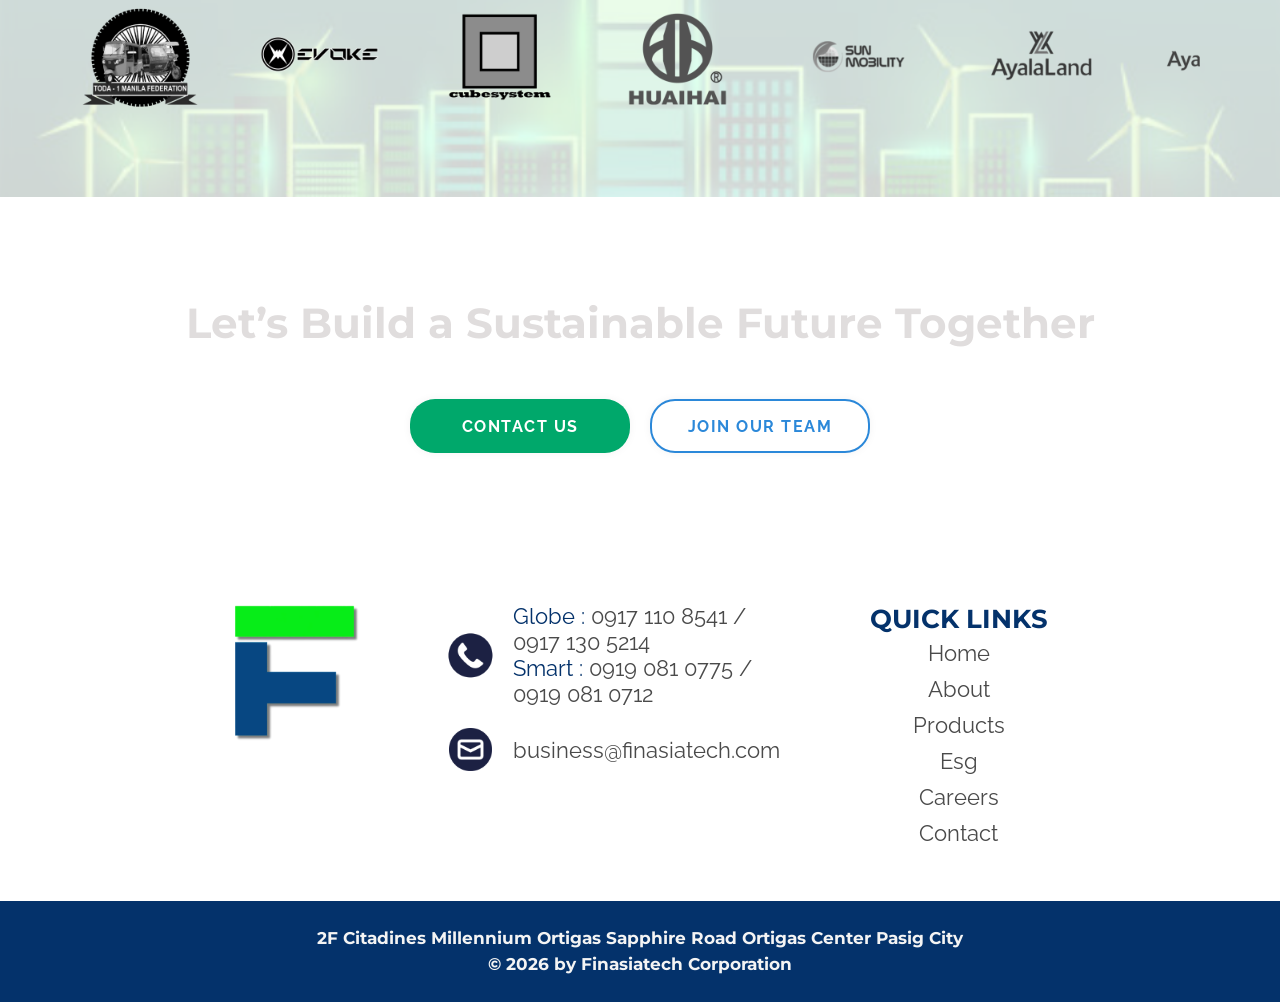
==== commit e22197e4: "comment" ====
--- a/index.html
+++ b/index.html
@@ -81,7 +81,7 @@
   <!-- Navigation Links -->
   <nav id="nav-menu">
     <ul>
-      <li><a href="index.html"  class="active">HOOOMMEEE</a></li>
+      <li><a href="index.html"  class="active">Home</a></li>
       <li><a href="about.html">About</a></li>
       <li><a href="products.html">Products</a></li>
       <li><a href="esg.html">ESG</a></li>
